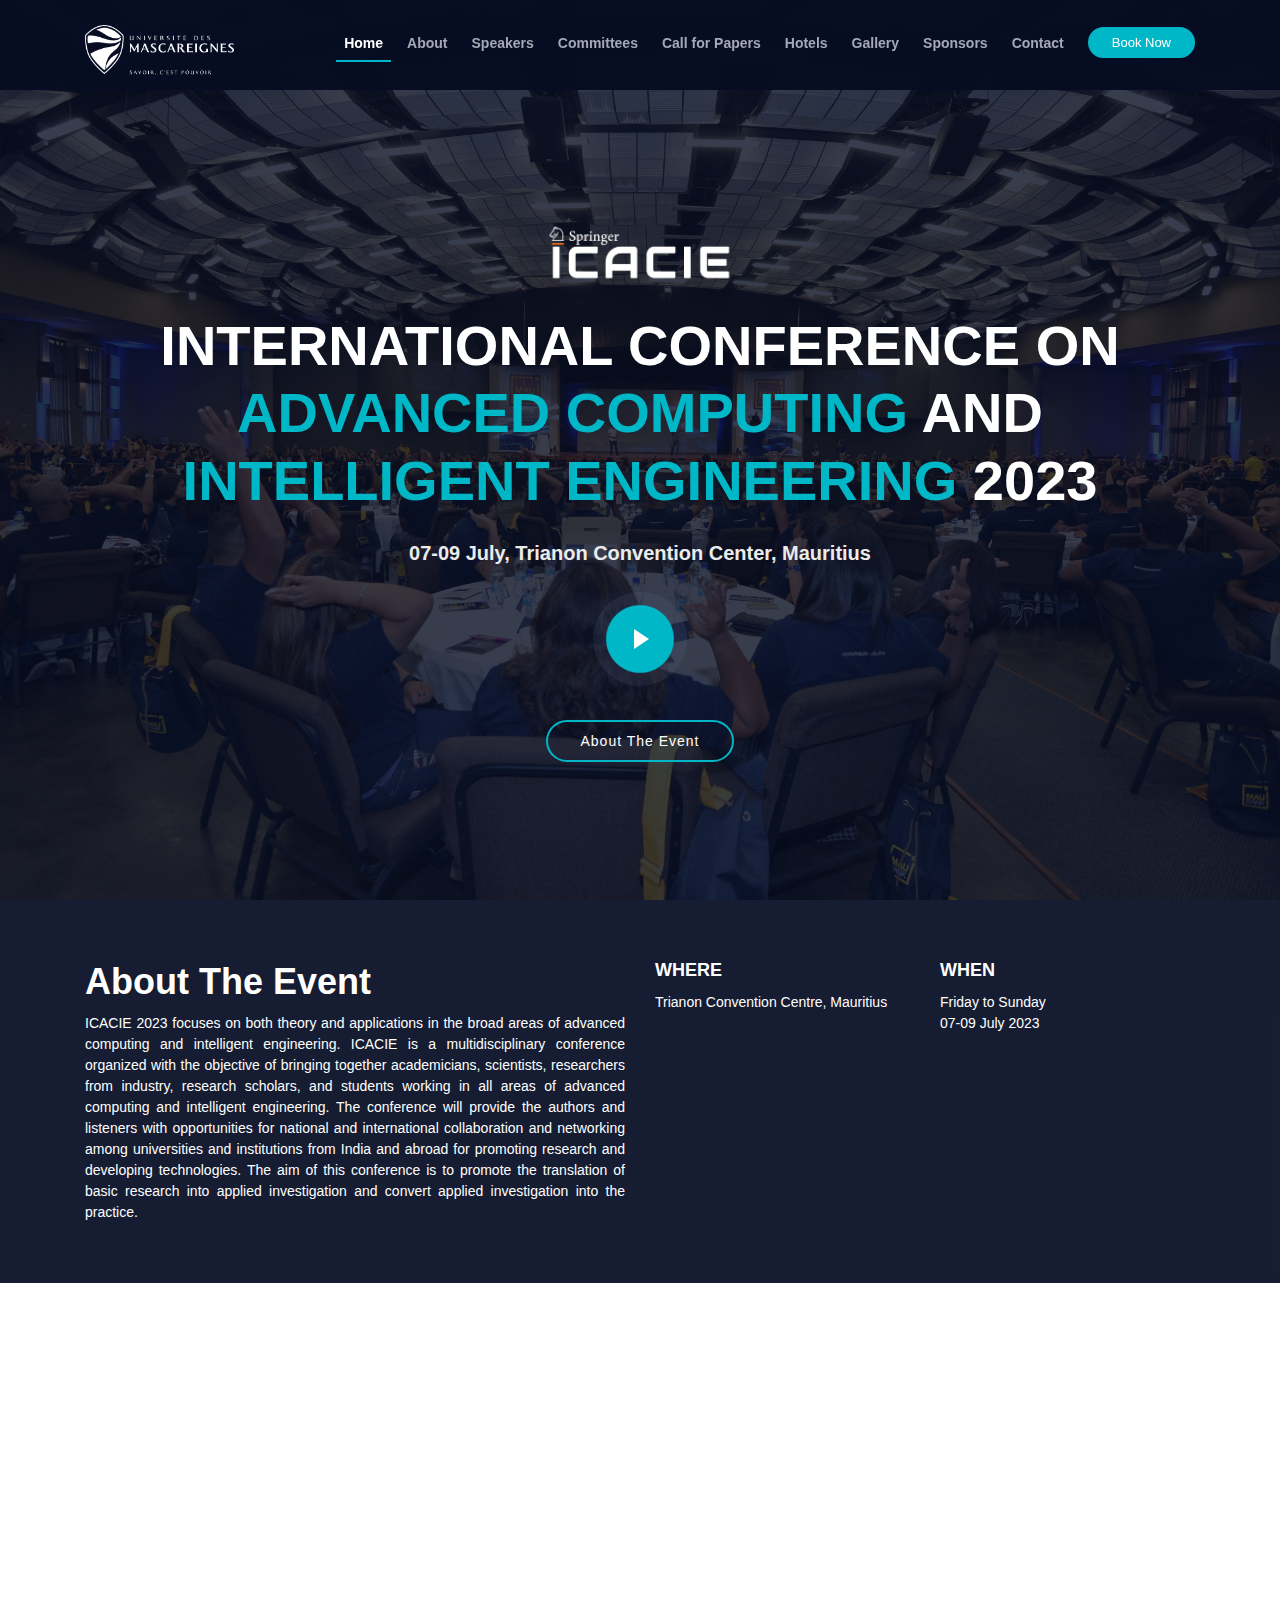
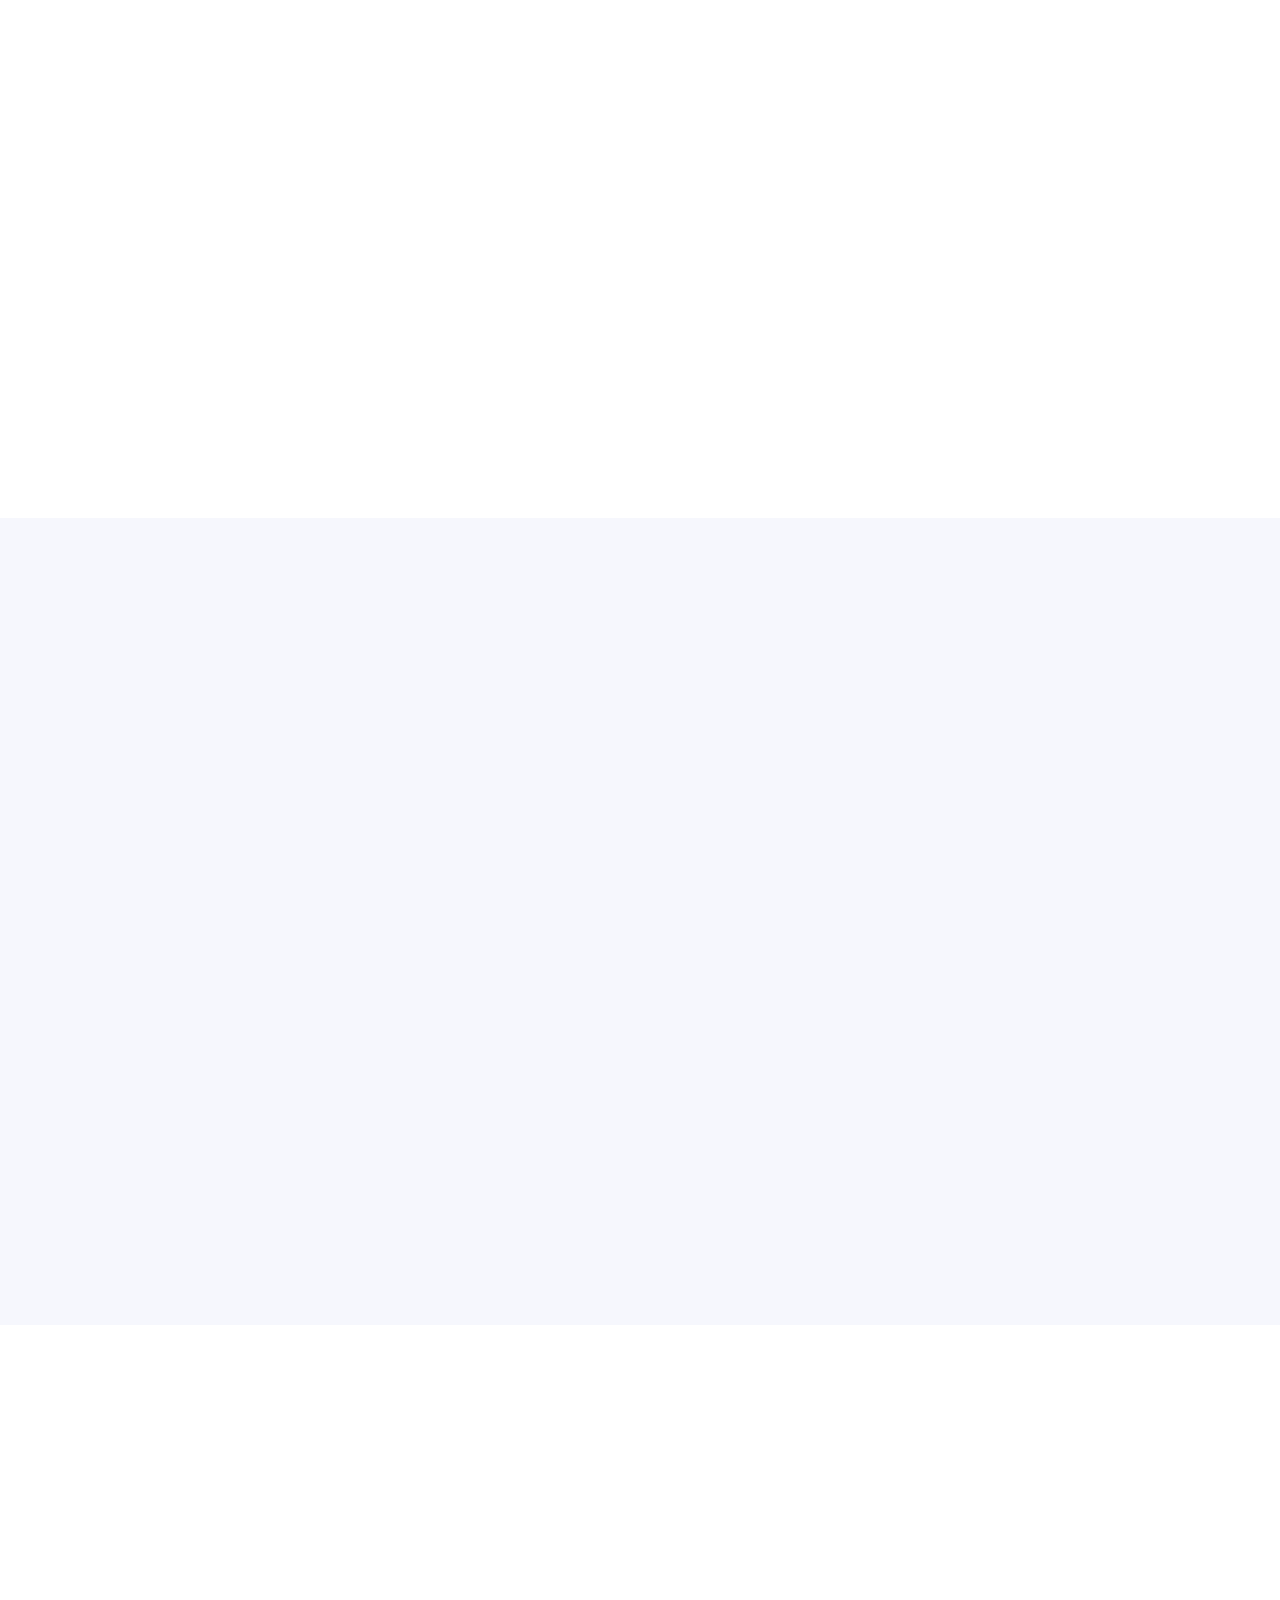
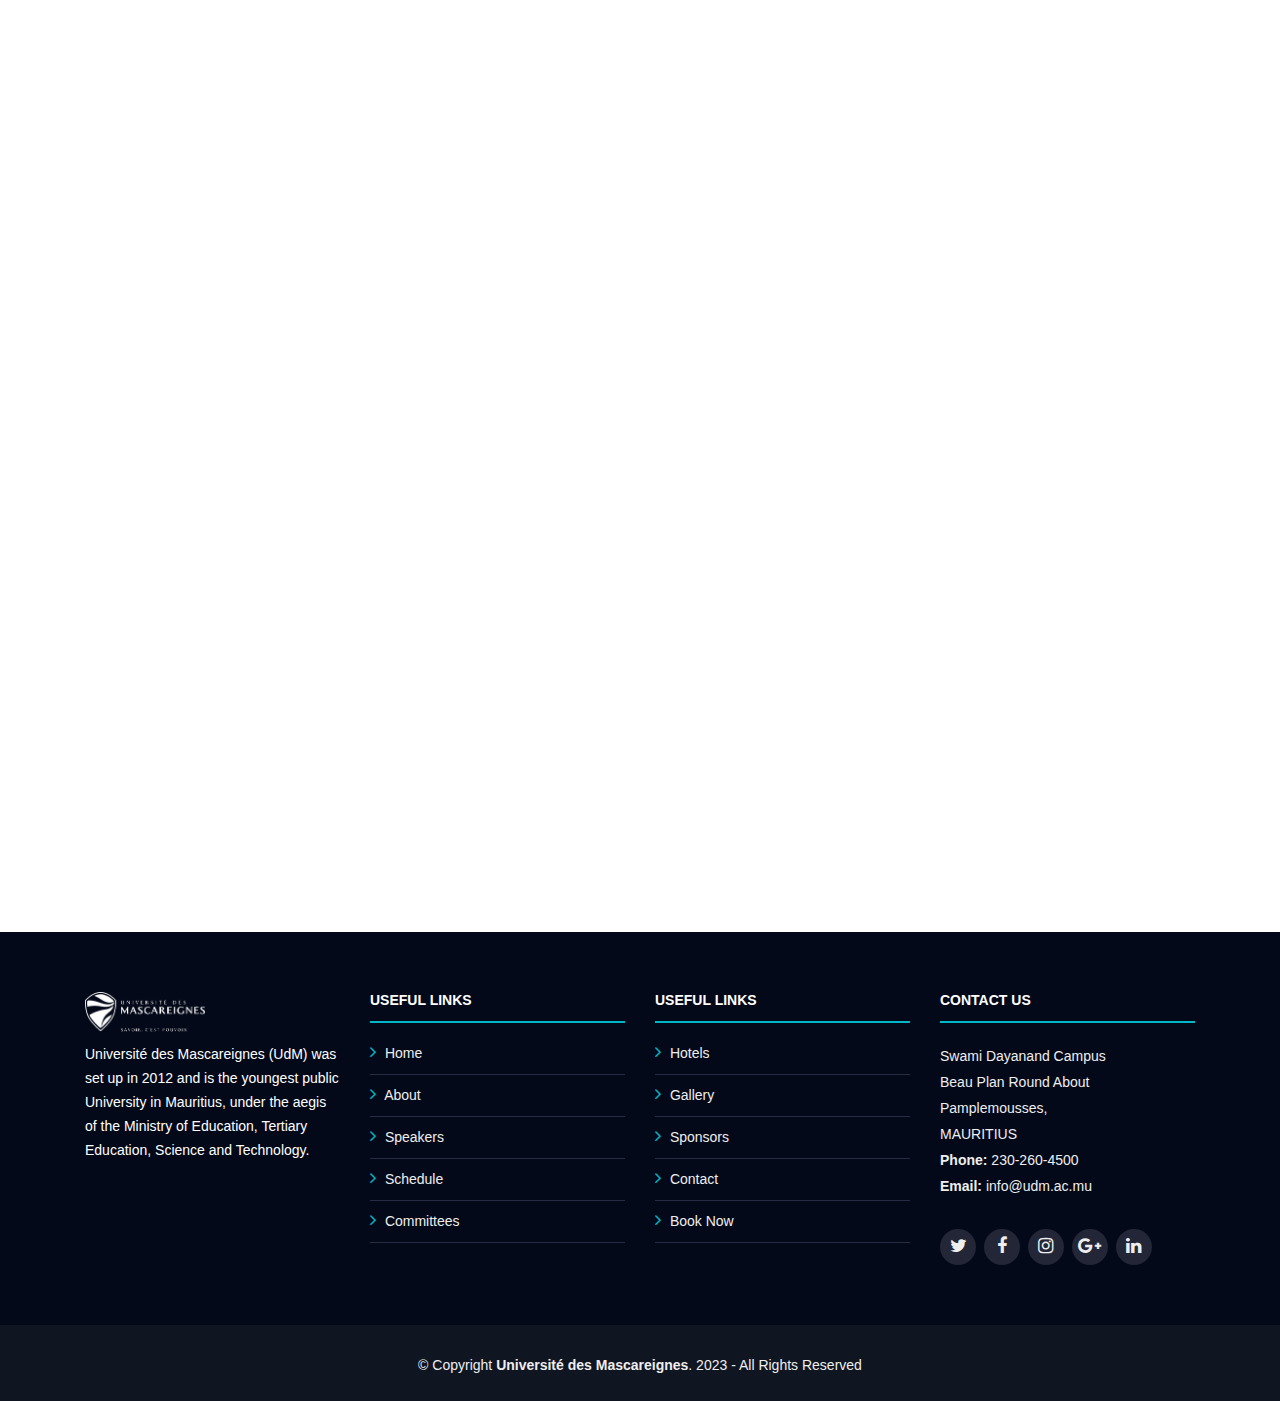
==== index.html @ 5f41cd77 "Hotels Section" ====
<!DOCTYPE html>
<html lang="en">

<head>
  <meta charset="utf-8">
  <title>ICACIE 2023</title>
  <meta content="width=device-width, initial-scale=1.0" name="viewport">
  <meta content="" name="keywords">
  <meta content="" name="description">

  <!-- Favicons -->
  <link href="img/favicon.png" rel="icon">
  <link href="img/apple-touch-icon.png" rel="apple-touch-icon">

  <!-- Bootstrap CSS File -->
  <link href="lib/bootstrap/css/bootstrap.min.css" rel="stylesheet">

  <!-- Libraries CSS Files -->
  <link href="lib/font-awesome/css/font-awesome.min.css" rel="stylesheet">
  <link href="lib/animate/animate.min.css" rel="stylesheet">
  <link href="lib/venobox/venobox.css" rel="stylesheet">
  <link href="lib/owlcarousel/assets/owl.carousel.min.css" rel="stylesheet">

  <!-- Main Stylesheet File -->
  <link href="css/style.css" rel="stylesheet">
</head>

<body>

  <!--==========================
    Header
  ============================-->
  <header id="header">
    <div class="container">
      <div id="logo" class="pull-left">
        <a href="#intro" class="scrollto"><img src="img/logo.png" alt="" title=""></a>
      </div>
      <nav id="nav-menu-container">
        <ul class="nav-menu">
          <li class="menu-active"><a href="#intro">Home</a></li>
          <li><a href="#about">About</a></li>
          <li><a href="#speakers">Speakers</a></li>
          <li><a href="#schedule">Committees</a></li>
          <li><a href="#venue">Call for Papers</a></li>
          <li><a href="#hotels">Hotels</a></li>
          <li><a href="#gallery">Gallery</a></li>
          <li><a href="#supporters">Sponsors</a></li>
          <li><a href="#contact">Contact</a></li>
          <li class="buy-tickets"><a href="#buy-tickets">Book Now</a></li>
        </ul>
      </nav><!-- #nav-menu-container -->
    </div>
  </header><!-- #header -->

  <!--==========================
    Intro Section
  ============================-->
  <section id="intro">
    <div class="intro-container wow fadeIn">
      <img src="img/logo-icacie.png" alt=""><br>
      <h1 class="mb-4 pb-0">International Conference on <br><span>Advanced Computing</span> and<br> <span>Intelligent Engineering</span> 2023</h1>
      <p class="mb-4 pb-0">07-09 July, Trianon Convention Center, Mauritius</p>
      <a href="#open-lightbox" class="play-btn mb-4"></a>
      <!-- lightbox container hidden with CSS -->
      <a href="#_" class="lightbox" id="open-lightbox">
        <iframe width="420" height="315" src="https://www.youtube.com/embed/6dycL0ZXAvU" frameborder="0" allow="autoplay; encrypted-media" allowfullscreen></iframe>
      </a>
      <a href="#about" class="about-btn scrollto">About The Event</a>
    </div>
  </section><!-- #intro -->

  <main id="main">

    <!--==========================
      About Section
    ============================-->
    <section id="about">
      <div class="container">
        <div class="row">
          <div class="col-lg-6">
            <h2>About The Event</h2>
            <p>ICACIE 2023 focuses on both theory and applications in the broad areas of advanced computing and intelligent engineering. ICACIE is a multidisciplinary conference organized with the objective of bringing together academicians, scientists, researchers from industry, research scholars, and students working in all areas of advanced computing and intelligent engineering. The conference will provide the authors and listeners with opportunities for national and international collaboration and networking among universities and institutions from India and abroad for promoting research and developing technologies. The aim of this conference is to promote the translation of basic research into applied investigation and convert applied investigation into the practice.</p>
          </div>
          <div class="col-lg-3">
            <h3>Where</h3>
            <p>Trianon Convention Centre, Mauritius</p>
          </div>
          <div class="col-lg-3">
            <h3>When</h3>
            <p>Friday to Sunday<br>07-09 July 2023</p>
          </div>
        </div>
      </div>
    </section><!-- #about -->

    <!--==========================
      Speakers Section
    ============================-->
    <section id="speakers" class="wow fadeInUp">
      <div class="container">
        <div class="section-header">
          <h2>Event Speakers</h2>
          <p>Here are some of our speakers</p>
        </div>
        <div class="row">
          <div class="col-lg-4 col-md-6">
            <div class="speaker">
              <img src="img/speakers/1.jpg" alt="Speaker 1" class="img-fluid">
              <div class="details">
                <h3><a href="speaker-details.html">Hemant Kumar Rath</a></h3>
                <p>Principal Scientist & Distinguished Engineer</p>
                <div class="social">
                  <a href=""><i class="fa fa-twitter"></i></a>
                  <a href=""><i class="fa fa-facebook"></i></a>
                  <a href=""><i class="fa fa-google-plus"></i></a>
                  <a href=""><i class="fa fa-linkedin"></i></a>
                </div>
              </div>
            </div>
          </div>
          <div class="col-lg-4 col-md-6">
            <div class="speaker">
              <img src="img/speakers/2.jpg" alt="Speaker 2" class="img-fluid">
              <div class="details">
                <h3><a href="speaker-details.html">Dr. Sudip Misra</a></h3>
                <p>Professor, Department of Computer Science</p>
                <div class="social">
                  <a href=""><i class="fa fa-twitter"></i></a>
                  <a href=""><i class="fa fa-facebook"></i></a>
                  <a href=""><i class="fa fa-google-plus"></i></a>
                  <a href=""><i class="fa fa-linkedin"></i></a>
                </div>
              </div>
            </div>
          </div>
          <div class="col-lg-4 col-md-6">
            <div class="speaker">
              <img src="img/speakers/3.jpg" alt="Speaker 3" class="img-fluid">
              <div class="details">
                <h3><a href="speaker-details.html">Rolf Drechsler</a></h3>
                <p>University of Bremen/DFKI, Germany</p>
                <div class="social">
                  <a href=""><i class="fa fa-twitter"></i></a>
                  <a href=""><i class="fa fa-facebook"></i></a>
                  <a href=""><i class="fa fa-google-plus"></i></a>
                  <a href=""><i class="fa fa-linkedin"></i></a>
                </div>
              </div>
            </div>
          </div>
          <div class="col-lg-4 col-md-6">
            <div class="speaker">
              <img src="img/speakers/4.jpg" alt="Speaker 4" class="img-fluid">
              <div class="details">
                <h3><a href="speaker-details.html">Anandarup Mukherjee</a></h3>
                <p>IfM, University of Cambridge, U.K.</p>
                <div class="social">
                  <a href=""><i class="fa fa-twitter"></i></a>
                  <a href=""><i class="fa fa-facebook"></i></a>
                  <a href=""><i class="fa fa-google-plus"></i></a>
                  <a href=""><i class="fa fa-linkedin"></i></a>
                </div>
              </div>
            </div>
          </div>
          <div class="col-lg-4 col-md-6">
            <div class="speaker">
              <img src="img/speakers/5.jpg" alt="Speaker 5" class="img-fluid">
              <div class="details">
                <h3><a href="speaker-details.html">Priya Ranjan</a></h3>
                <p>Bhubaneswar Institute of Technology, India</p>
                <div class="social">
                  <a href=""><i class="fa fa-twitter"></i></a>
                  <a href=""><i class="fa fa-facebook"></i></a>
                  <a href=""><i class="fa fa-google-plus"></i></a>
                  <a href=""><i class="fa fa-linkedin"></i></a>
                </div>
              </div>
            </div>
          </div>
          <div class="col-lg-4 col-md-6">
            <div class="speaker">
              <img src="img/speakers/6.jpg" alt="Speaker 6" class="img-fluid">
              <div class="details">
                <h3><a href="speaker-details.html">Tamoghna Ojha</a></h3>
                <p>ERCIM Post-Doctoral Research Fellow</p>
                <div class="social">
                  <a href=""><i class="fa fa-twitter"></i></a>
                  <a href=""><i class="fa fa-facebook"></i></a>
                  <a href=""><i class="fa fa-google-plus"></i></a>
                  <a href=""><i class="fa fa-linkedin"></i></a>
                </div>
              </div>
            </div>
          </div>
        </div>
      </div>
    </section><!-- #speakers -->

    <!--==========================
      Committees Section
    ============================-->
    <section id="schedule" class="section-with-bg">
      <div class="container wow fadeInUp">
        <div class="section-header">
          <h2>Committees</h2>
          <p>Great mind behind the conference</p>
        </div>
        <div class="tab-content row justify-content-center">
          <div role="tabpanel" class="col-lg-9 tab-pane fade show active" id="day-1">
            <div class="row schedule-item">
              <div class="col-md-3">Chief Patrons</div>
              <div class="col-md-9">
                <div class="speaker">
                  <img src="img/speakers/1.jpg" alt="">
                </div>
                <h4>Pramod Chandra Rath</h4>
                <p>Chairman, DRIEMS, Cuttack, India</p><br>
                <div class="speaker">
                  <img src="img/speakers/2.jpg" alt="">
                </div>
                <h4>Durga Prasad Rath</h4>
                <p>Chairman, Padmini Care, Cuttack, India</p>
              </div>
            </div>
            <div class="row schedule-item">
              <div class="col-md-3">Patrons</div>
              <div class="col-md-9">
                <div class="speaker">
                  <img src="img/speakers/3.jpg" alt="">
                </div>
                <h4>Balaram Kar</h4>
                <p>DRIEMS, Cuttack, India</p><br>
                <div class="speaker">
                  <img src="img/speakers/4.jpg" alt="">
                </div>
                <h4>Kalyan Ku. Sahoo</h4>
                <p>DRIEMS, Cuttack, India</p>
              </div>
            </div>
            <div class="row schedule-item">
              <div class="col-md-3">General Chairs</div>
              <div class="col-md-9">
                <div class="speaker">
                  <img src="img/speakers/5.jpg" alt="">
                </div>
                <h4>Hemant Kumar Rath</h4>
                <p>TCS Research and Innovation Labs, India</p><br>
                <div class="speaker">
                  <img src="img/speakers/6.jpg" alt="">
                </div>
                <h4>Bibudhendu Pati</h4>
                <p>Rama Devi Women’s University, India</p>
              </div>
            </div>
          </div>
        </div>
      </div>
    </section><!-- #schedule -->

    <!--==========================
      Call for Papers Section
    ============================-->
    <section id="venue" class="">
      <div class="container wow fadeInUp">
        <div class="section-header">
          <h2>Call for Papers</h2>
          <p>Deadline for submission: 31 March</p>
        </div>
        <p class="details">ICACIE 2023 focuses on both theory and applications in the broad areas of advanced computing and intelligent engineering. ICACIE is a multidisciplinary conference organized with the objective of bringing together academicians, scientists, researchers from industry, research scholars, and students working in all areas of advanced computing and intelligent engineering. The conference will provide the authors and listeners with opportunities for national and international collaboration and networking among universities and institutions from India and abroad for promoting research and developing technologies. The aim of this conference is to promote the translation of basic research into applied investigation and convert applied investigation into practice. This conference will also create awareness about the importance of basic scientific research in different fields matching the current trends. The conference will provide the flavor of keynote lectures by eminent speakers from different areas & panel discussions by industry people. The scope of the conference includes all areas of Advanced Computing and Intelligent Engineering.</p>
      </div>
    </section><!-- #venue -->

    <!--==========================
      Hotels Section
    ============================-->
    <section id="hotels" class="section-with-bg wow fadeInUp">
      <div class="container">
        <div class="section-header">
          <h2>Hotels</h2>
          <p>Her are some nearby hotels</p>
        </div>
        <div class="row">
          <div class="col-lg-4 col-md-6">
            <div class="hotel">
              <div class="hotel-img">
                <img src="img/hotels/1.jpg" alt="Hotel 1" class="img-fluid">
              </div>
              <h3><a href="#">Voila Bagatelle</a></h3>
              <div class="stars">
                <i class="fa fa-star"></i>
                <i class="fa fa-star"></i>
                <i class="fa fa-star"></i>
                <i class="fa fa-star"></i>
                <i class="fa fa-star-o"></i>
              </div>
              <p>11.5 km from the Venue</p>
            </div>
          </div>
          <div class="col-lg-4 col-md-6">
            <div class="hotel">
              <div class="hotel-img">
                <img src="img/hotels/2.jpg" alt="Hotel 2" class="img-fluid">
              </div>
              <h3><a href="#">Hennessy Park Hotel</a></h3>
              <div class="stars">
                <i class="fa fa-star"></i>
                <i class="fa fa-star"></i>
                <i class="fa fa-star"></i>
                <i class="fa fa-star-half-full"></i>
                <i class="fa fa-star-o"></i>
              </div>
              <p>2.5 km from the Venue</p>
            </div>
          </div>
          <div class="col-lg-4 col-md-6">
            <div class="hotel">
              <div class="hotel-img">
                <img src="img/hotels/3.jpg" alt="Hotel 3" class="img-fluid">
              </div>
              <h3><a href="#">Labourdonnais Waterfront Hotel</a></h3>
              <div class="stars">
                <i class="fa fa-star"></i>
                <i class="fa fa-star"></i>
                <i class="fa fa-star"></i>
                <i class="fa fa-star"></i>
                <i class="fa fa-star"></i>
              </div>
              <p>19.9 km Mile from the Venue</p>
            </div>
          </div>
        </div>
      </div>
    </section><!-- #hotels -->


  </main>

  <footer id="footer">
    <div class="footer-top">
      <div class="container">
        <div class="row">
          <div class="col-lg-3 col-md-6 footer-info">
            <img src="img/logo.png" alt="UdM">
            <p>Université des Mascareignes (UdM) was set up in 2012 and is the youngest public University in Mauritius, under the aegis of the Ministry of Education, Tertiary Education, Science and Technology.</p>
          </div>
          <div class="col-lg-3 col-md-6 footer-links">
            <h4>Useful Links</h4>
            <ul>
              <li><i class="fa fa-angle-right"></i> <a href="#">Home</a></li>
              <li><i class="fa fa-angle-right"></i> <a href="#">About</a></li>
              <li><i class="fa fa-angle-right"></i> <a href="#">Speakers</a></li>
              <li><i class="fa fa-angle-right"></i> <a href="#">Schedule</a></li>
              <li><i class="fa fa-angle-right"></i> <a href="#">Committees</a></li>
            </ul>
          </div>
          <div class="col-lg-3 col-md-6 footer-links">
            <h4>Useful Links</h4>
            <ul>
              <li><i class="fa fa-angle-right"></i> <a href="#">Hotels</a></li>
              <li><i class="fa fa-angle-right"></i> <a href="#">Gallery</a></li>
              <li><i class="fa fa-angle-right"></i> <a href="#">Sponsors</a></li>
              <li><i class="fa fa-angle-right"></i> <a href="#">Contact</a></li>
              <li><i class="fa fa-angle-right"></i> <a href="#">Book Now</a></li>
            </ul>
          </div>
          <div class="col-lg-3 col-md-6 footer-contact">
            <h4>Contact Us</h4>
            <p>
              Swami Dayanand Campus<br>
              Beau Plan Round About Pamplemousses,<br>
              MAURITIUS <br>
              <strong>Phone:</strong> 230-260-4500<br>
              <strong>Email:</strong> info@udm.ac.mu<br>
            </p>
            <div class="social-links">
              <a href="#" class="twitter"><i class="fa fa-twitter"></i></a>
              <a href="#" class="facebook"><i class="fa fa-facebook"></i></a>
              <a href="#" class="instagram"><i class="fa fa-instagram"></i></a>
              <a href="#" class="google-plus"><i class="fa fa-google-plus"></i></a>
              <a href="#" class="linkedin"><i class="fa fa-linkedin"></i></a>
            </div>
          </div>
        </div>
      </div>
    </div>

    <div class="container">
      <div class="copyright">
        &copy; Copyright <strong>Université des Mascareignes</strong>. 2023 - All Rights Reserved
      </div>
    </div>
  </footer><!-- #footer -->

  <a href="#" class="back-to-top"><i class="fa fa-angle-up"></i></a>

  <!-- JavaScript Libraries -->
  <script src="lib/jquery/jquery.min.js"></script>
  <script src="lib/jquery/jquery-migrate.min.js"></script>
  <script src="lib/bootstrap/js/bootstrap.bundle.min.js"></script>
  <script src="lib/easing/easing.min.js"></script>
  <script src="lib/superfish/hoverIntent.js"></script>
  <script src="lib/superfish/superfish.min.js"></script>
  <script src="lib/wow/wow.min.js"></script>
  <script src="lib/venobox/venobox.min.js"></script>
  <script src="lib/owlcarousel/owl.carousel.min.js"></script>

  <!-- Contact Form JavaScript File -->
  <script src="contactform/contactform.js"></script>

  <!-- Template Main Javascript File -->
  <script src="js/main.js"></script>
</body>

</html>
---- lib/venobox/venobox.css ----
/* ------ venobox.css --------*/
.vbox-overlay *, .vbox-overlay *:before, .vbox-overlay *:after{
    -webkit-backface-visibility: hidden;
    -webkit-box-sizing:border-box;
    -moz-box-sizing:border-box;
    box-sizing:border-box;
}
.vbox-overlay * { 
    -webkit-backface-visibility: visible;
    backface-visibility: visible;
}
.vbox-overlay{
    display: -webkit-flex;
    display: flex;
    -webkit-flex-direction: column;
    flex-direction: column;
    -webkit-justify-content: center;
    justify-content: center;
    -webkit-align-items: center;
    align-items: center;
    position: fixed;
    left: 0;
    top: 0;
    bottom: 0;
    right: 0;
    z-index: 1040;
    -webkit-transform:translateZ(1000px);
    transform: translateZ(1000px);
    transform-style: preserve-3d;
}

/* ----- navigation ----- */
.vbox-title{
    width: 100%;
    height: 40px;
    float: left;
    text-align: center;
    line-height: 28px;
    font-size: 12px;
    padding: 6px 40px;
    overflow: hidden;
    position: fixed;
    display: none;
    left: 0;
    z-index: 1050;
}
.vbox-close{
    cursor: pointer;
    position: fixed;
    top: 15px;
    right: 15px;
    width: 48px;
    height: 48px;
    display: block;
    background-position:10px center;
    overflow: hidden;
    font-size: 48px;
    line-height: 1;
    text-align: center;
    z-index: 1050;
}
.vbox-num{
    cursor: pointer;
    position: fixed;
    left: 0;
    height: 40px;
    display: block;
    overflow: hidden;
    line-height: 28px;
    font-size: 12px;
    padding: 6px 10px;
    display: none;
    z-index: 1050;
}
/* ----- navigation ARROWS ----- */
.vbox-next, .vbox-prev{
    position: fixed;
    top: 50%;
    margin-top: -15px;
    overflow: hidden;
    cursor: pointer;
    display: block;
    width: 45px;
    height: 45px;
    z-index: 1050;
}
.vbox-next span, .vbox-prev span{
    position: relative;
    width: 20px;
    height: 20px;
    border: 2px solid transparent;
    border-top-color: #B6B6B6;
    border-right-color: #B6B6B6;
    text-indent: -100px;
    position: absolute;
    top: 8px;
    display: block;
}
.vbox-prev{
    left: 15px;
}
.vbox-next{
    right: 30px;
}
.vbox-prev span{
    left: 10px;
    -ms-transform: rotate(-135deg);
    -webkit-transform: rotate(-135deg);
    transform: rotate(-135deg);
}
.vbox-next span{
    -ms-transform: rotate(45deg);
    -webkit-transform: rotate(45deg);
    transform: rotate(45deg);
    right: 10px;
}
/* ------- inline window ------ */
.vbox-inline{
    width: 420px;
    height: 315px;
    height: 70vh;
    padding: 10px;
    background: #fff;
    margin: 0 auto;
    overflow: auto;
    text-align: left;
}
/* ------- Video & iFrames window ------ */
.venoframe{
    max-width: 100%;
    width: 100%;
    border: none;
    width: 100%;
    height: 260px;
    height: 70vh;
}
.venoframe.vbvid{
    height: 260px;
}
@media (min-width: 768px) {
    .venoframe, .vbox-inline{
        width: 90%;
        height: 360px;
        height: 70vh;
    }
    .venoframe.vbvid{
        width: 640px;
        height: 360px;
    }
}
@media (min-width: 992px) {
    .venoframe, .vbox-inline{
        max-width: 1200px;
        width: 80%;
        height: 540px;
        height: 70vh;
    }
    .venoframe.vbvid{
        width: 960px;
        height: 540px;
    }
}
/* 
Please do NOT edit this part! 
or at least read this note: http://i.imgur.com/7C0ws9e.gif
*/
.vbox-open{
    overflow: hidden;
}
.vbox-container{
    position: absolute;
    left: 0;
    right: 0;
    top: 0;
    bottom: 0;
    overflow-x: hidden;
    overflow-y: auto;
    overflow-scrolling: touch;
    -webkit-overflow-scrolling: touch;
    z-index: 20;
    max-height: 100%;

}

.vbox-content{
    text-align: center;
    float: left;
    width: 100%;
    position: relative;
    overflow: hidden;
    padding: 20px 10px;
}
.vbox-container img{
    max-width: 100%;
    height: auto;
}
.figlio{
    max-width: 100%;
    text-align: initial;
    border: 8px solid rgba(255, 255, 255, 0.4);
}
img.figlio{
    -webkit-user-select: none;
-khtml-user-select: none;
-moz-user-select: none;
-o-user-select: none;
user-select: none;
}
.vbox-content.swipe-left{
    margin-left: -200px !important;
}
.vbox-content.swipe-right{
    margin-left: 200px !important;
}
.animated{
    webkit-transition: margin 300ms ease-out;
    transition: margin 300ms ease-out;
}
.animate-in{
    opacity: 1;
}
.animate-out{
    opacity: 0;
}
/* ---------- preloader ----------
 * SPINKIT 
 * http://tobiasahlin.com/spinkit/
-------------------------------- */
.sk-double-bounce,.sk-rotating-plane{width:40px;height:40px;margin:40px auto}.sk-rotating-plane{background-color:#333;-webkit-animation:sk-rotatePlane 1.2s infinite ease-in-out;animation:sk-rotatePlane 1.2s infinite ease-in-out}@-webkit-keyframes sk-rotatePlane{0%{-webkit-transform:perspective(120px) rotateX(0) rotateY(0);transform:perspective(120px) rotateX(0) rotateY(0)}50%{-webkit-transform:perspective(120px) rotateX(-180.1deg) rotateY(0);transform:perspective(120px) rotateX(-180.1deg) rotateY(0)}100%{-webkit-transform:perspective(120px) rotateX(-180deg) rotateY(-179.9deg);transform:perspective(120px) rotateX(-180deg) rotateY(-179.9deg)}}@keyframes sk-rotatePlane{0%{-webkit-transform:perspective(120px) rotateX(0) rotateY(0);transform:perspective(120px) rotateX(0) rotateY(0)}50%{-webkit-transform:perspective(120px) rotateX(-180.1deg) rotateY(0);transform:perspective(120px) rotateX(-180.1deg) rotateY(0)}100%{-webkit-transform:perspective(120px) rotateX(-180deg) rotateY(-179.9deg);transform:perspective(120px) rotateX(-180deg) rotateY(-179.9deg)}}.sk-double-bounce{position:relative}.sk-double-bounce .sk-child{width:100%;height:100%;border-radius:50%;background-color:#333;opacity:.6;position:absolute;top:0;left:0;-webkit-animation:sk-doubleBounce 2s infinite ease-in-out;animation:sk-doubleBounce 2s infinite ease-in-out}.sk-chasing-dots .sk-child,.sk-spinner-pulse,.sk-three-bounce .sk-child{background-color:#333;border-radius:100%}.sk-double-bounce .sk-double-bounce2{-webkit-animation-delay:-1s;animation-delay:-1s}@-webkit-keyframes sk-doubleBounce{0%,100%{-webkit-transform:scale(0);transform:scale(0)}50%{-webkit-transform:scale(1);transform:scale(1)}}@keyframes sk-doubleBounce{0%,100%{-webkit-transform:scale(0);transform:scale(0)}50%{-webkit-transform:scale(1);transform:scale(1)}}.sk-wave{margin:40px auto;width:50px;height:40px;text-align:center;font-size:10px}.sk-wave .sk-rect{background-color:#333;height:100%;width:6px;display:inline-block;-webkit-animation:sk-waveStretchDelay 1.2s infinite ease-in-out;animation:sk-waveStretchDelay 1.2s infinite ease-in-out}.sk-wave .sk-rect1{-webkit-animation-delay:-1.2s;animation-delay:-1.2s}.sk-wave .sk-rect2{-webkit-animation-delay:-1.1s;animation-delay:-1.1s}.sk-wave .sk-rect3{-webkit-animation-delay:-1s;animation-delay:-1s}.sk-wave .sk-rect4{-webkit-animation-delay:-.9s;animation-delay:-.9s}.sk-wave .sk-rect5{-webkit-animation-delay:-.8s;animation-delay:-.8s}@-webkit-keyframes sk-waveStretchDelay{0%,100%,40%{-webkit-transform:scaleY(.4);transform:scaleY(.4)}20%{-webkit-transform:scaleY(1);transform:scaleY(1)}}@keyframes sk-waveStretchDelay{0%,100%,40%{-webkit-transform:scaleY(.4);transform:scaleY(.4)}20%{-webkit-transform:scaleY(1);transform:scaleY(1)}}.sk-wandering-cubes{margin:40px auto;width:40px;height:40px;position:relative}.sk-wandering-cubes .sk-cube{background-color:#333;width:10px;height:10px;position:absolute;top:0;left:0;-webkit-animation:sk-wanderingCube 1.8s ease-in-out -1.8s infinite both;animation:sk-wanderingCube 1.8s ease-in-out -1.8s infinite both}.sk-chasing-dots,.sk-spinner-pulse{width:40px;height:40px;margin:40px auto}.sk-wandering-cubes .sk-cube2{-webkit-animation-delay:-.9s;animation-delay:-.9s}@-webkit-keyframes sk-wanderingCube{0%{-webkit-transform:rotate(0);transform:rotate(0)}25%{-webkit-transform:translateX(30px) rotate(-90deg) scale(.5);transform:translateX(30px) rotate(-90deg) scale(.5)}50%{-webkit-transform:translateX(30px) translateY(30px) rotate(-179deg);transform:translateX(30px) translateY(30px) rotate(-179deg)}50.1%{-webkit-transform:translateX(30px) translateY(30px) rotate(-180deg);transform:translateX(30px) translateY(30px) rotate(-180deg)}75%{-webkit-transform:translateX(0) translateY(30px) rotate(-270deg) scale(.5);transform:translateX(0) translateY(30px) rotate(-270deg) scale(.5)}100%{-webkit-transform:rotate(-360deg);transform:rotate(-360deg)}}@keyframes sk-wanderingCube{0%{-webkit-transform:rotate(0);transform:rotate(0)}25%{-webkit-transform:translateX(30px) rotate(-90deg) scale(.5);transform:translateX(30px) rotate(-90deg) scale(.5)}50%{-webkit-transform:translateX(30px) translateY(30px) rotate(-179deg);transform:translateX(30px) translateY(30px) rotate(-179deg)}50.1%{-webkit-transform:translateX(30px) translateY(30px) rotate(-180deg);transform:translateX(30px) translateY(30px) rotate(-180deg)}75%{-webkit-transform:translateX(0) translateY(30px) rotate(-270deg) scale(.5);transform:translateX(0) translateY(30px) rotate(-270deg) scale(.5)}100%{-webkit-transform:rotate(-360deg);transform:rotate(-360deg)}}.sk-spinner-pulse{-webkit-animation:sk-pulseScaleOut 1s infinite ease-in-out;animation:sk-pulseScaleOut 1s infinite ease-in-out}@-webkit-keyframes sk-pulseScaleOut{0%{-webkit-transform:scale(0);transform:scale(0)}100%{-webkit-transform:scale(1);transform:scale(1);opacity:0}}@keyframes sk-pulseScaleOut{0%{-webkit-transform:scale(0);transform:scale(0)}100%{-webkit-transform:scale(1);transform:scale(1);opacity:0}}.sk-chasing-dots{position:relative;text-align:center;-webkit-animation:sk-chasingDotsRotate 2s infinite linear;animation:sk-chasingDotsRotate 2s infinite linear}.sk-chasing-dots .sk-child{width:60%;height:60%;display:inline-block;position:absolute;top:0;-webkit-animation:sk-chasingDotsBounce 2s infinite ease-in-out;animation:sk-chasingDotsBounce 2s infinite ease-in-out}.sk-chasing-dots .sk-dot2{top:auto;bottom:0;-webkit-animation-delay:-1s;animation-delay:-1s}@-webkit-keyframes sk-chasingDotsRotate{100%{-webkit-transform:rotate(360deg);transform:rotate(360deg)}}@keyframes sk-chasingDotsRotate{100%{-webkit-transform:rotate(360deg);transform:rotate(360deg)}}@-webkit-keyframes sk-chasingDotsBounce{0%,100%{-webkit-transform:scale(0);transform:scale(0)}50%{-webkit-transform:scale(1);transform:scale(1)}}@keyframes sk-chasingDotsBounce{0%,100%{-webkit-transform:scale(0);transform:scale(0)}50%{-webkit-transform:scale(1);transform:scale(1)}}.sk-three-bounce{margin:40px auto;width:80px;text-align:center}.sk-three-bounce .sk-child{width:20px;height:20px;display:inline-block;-webkit-animation:sk-three-bounce 1.4s ease-in-out 0s infinite both;animation:sk-three-bounce 1.4s ease-in-out 0s infinite both}.sk-circle .sk-child:before,.sk-fading-circle .sk-circle:before{display:block;border-radius:100%;content:'';background-color:#333}.sk-three-bounce .sk-bounce1{-webkit-animation-delay:-.32s;animation-delay:-.32s}.sk-three-bounce .sk-bounce2{-webkit-animation-delay:-.16s;animation-delay:-.16s}@-webkit-keyframes sk-three-bounce{0%,100%,80%{-webkit-transform:scale(0);transform:scale(0)}40%{-webkit-transform:scale(1);transform:scale(1)}}@keyframes sk-three-bounce{0%,100%,80%{-webkit-transform:scale(0);transform:scale(0)}40%{-webkit-transform:scale(1);transform:scale(1)}}.sk-circle{margin:40px auto;width:40px;height:40px;position:relative}.sk-circle .sk-child{width:100%;height:100%;position:absolute;left:0;top:0}.sk-circle .sk-child:before{margin:0 auto;width:15%;height:15%;-webkit-animation:sk-circleBounceDelay 1.2s infinite ease-in-out both;animation:sk-circleBounceDelay 1.2s infinite ease-in-out both}.sk-circle .sk-circle2{-webkit-transform:rotate(30deg);-ms-transform:rotate(30deg);transform:rotate(30deg)}.sk-circle .sk-circle3{-webkit-transform:rotate(60deg);-ms-transform:rotate(60deg);transform:rotate(60deg)}.sk-circle .sk-circle4{-webkit-transform:rotate(90deg);-ms-transform:rotate(90deg);transform:rotate(90deg)}.sk-circle .sk-circle5{-webkit-transform:rotate(120deg);-ms-transform:rotate(120deg);transform:rotate(120deg)}.sk-circle .sk-circle6{-webkit-transform:rotate(150deg);-ms-transform:rotate(150deg);transform:rotate(150deg)}.sk-circle .sk-circle7{-webkit-transform:rotate(180deg);-ms-transform:rotate(180deg);transform:rotate(180deg)}.sk-circle .sk-circle8{-webkit-transform:rotate(210deg);-ms-transform:rotate(210deg);transform:rotate(210deg)}.sk-circle .sk-circle9{-webkit-transform:rotate(240deg);-ms-transform:rotate(240deg);transform:rotate(240deg)}.sk-circle .sk-circle10{-webkit-transform:rotate(270deg);-ms-transform:rotate(270deg);transform:rotate(270deg)}.sk-circle .sk-circle11{-webkit-transform:rotate(300deg);-ms-transform:rotate(300deg);transform:rotate(300deg)}.sk-circle .sk-circle12{-webkit-transform:rotate(330deg);-ms-transform:rotate(330deg);transform:rotate(330deg)}.sk-circle .sk-circle2:before{-webkit-animation-delay:-1.1s;animation-delay:-1.1s}.sk-circle .sk-circle3:before{-webkit-animation-delay:-1s;animation-delay:-1s}.sk-circle .sk-circle4:before{-webkit-animation-delay:-.9s;animation-delay:-.9s}.sk-circle .sk-circle5:before{-webkit-animation-delay:-.8s;animation-delay:-.8s}.sk-circle .sk-circle6:before{-webkit-animation-delay:-.7s;animation-delay:-.7s}.sk-circle .sk-circle7:before{-webkit-animation-delay:-.6s;animation-delay:-.6s}.sk-circle .sk-circle8:before{-webkit-animation-delay:-.5s;animation-delay:-.5s}.sk-circle .sk-circle9:before{-webkit-animation-delay:-.4s;animation-delay:-.4s}.sk-circle .sk-circle10:before{-webkit-animation-delay:-.3s;animation-delay:-.3s}.sk-circle .sk-circle11:before{-webkit-animation-delay:-.2s;animation-delay:-.2s}.sk-circle .sk-circle12:before{-webkit-animation-delay:-.1s;animation-delay:-.1s}@-webkit-keyframes sk-circleBounceDelay{0%,100%,80%{-webkit-transform:scale(0);transform:scale(0)}40%{-webkit-transform:scale(1);transform:scale(1)}}@keyframes sk-circleBounceDelay{0%,100%,80%{-webkit-transform:scale(0);transform:scale(0)}40%{-webkit-transform:scale(1);transform:scale(1)}}.sk-cube-grid{width:40px;height:40px;margin:40px auto}.sk-cube-grid .sk-cube{width:33.33%;height:33.33%;background-color:#333;float:left;-webkit-animation:sk-cubeGridScaleDelay 1.3s infinite ease-in-out;animation:sk-cubeGridScaleDelay 1.3s infinite ease-in-out}.sk-cube-grid .sk-cube1{-webkit-animation-delay:.2s;animation-delay:.2s}.sk-cube-grid .sk-cube2{-webkit-animation-delay:.3s;animation-delay:.3s}.sk-cube-grid .sk-cube3{-webkit-animation-delay:.4s;animation-delay:.4s}.sk-cube-grid .sk-cube4{-webkit-animation-delay:.1s;animation-delay:.1s}.sk-cube-grid .sk-cube5{-webkit-animation-delay:.2s;animation-delay:.2s}.sk-cube-grid .sk-cube6{-webkit-animation-delay:.3s;animation-delay:.3s}.sk-cube-grid .sk-cube7{-webkit-animation-delay:0ms;animation-delay:0ms}.sk-cube-grid .sk-cube8{-webkit-animation-delay:.1s;animation-delay:.1s}.sk-cube-grid .sk-cube9{-webkit-animation-delay:.2s;animation-delay:.2s}@-webkit-keyframes sk-cubeGridScaleDelay{0%,100%,70%{-webkit-transform:scale3D(1,1,1);transform:scale3D(1,1,1)}35%{-webkit-transform:scale3D(0,0,1);transform:scale3D(0,0,1)}}@keyframes sk-cubeGridScaleDelay{0%,100%,70%{-webkit-transform:scale3D(1,1,1);transform:scale3D(1,1,1)}35%{-webkit-transform:scale3D(0,0,1);transform:scale3D(0,0,1)}}.sk-fading-circle{margin:40px auto;width:40px;height:40px;position:relative}.sk-fading-circle .sk-circle{width:100%;height:100%;position:absolute;left:0;top:0}.sk-fading-circle .sk-circle:before{margin:0 auto;width:15%;height:15%;-webkit-animation:sk-circleFadeDelay 1.2s infinite ease-in-out both;animation:sk-circleFadeDelay 1.2s infinite ease-in-out both}.sk-fading-circle .sk-circle2{-webkit-transform:rotate(30deg);-ms-transform:rotate(30deg);transform:rotate(30deg)}.sk-fading-circle .sk-circle3{-webkit-transform:rotate(60deg);-ms-transform:rotate(60deg);transform:rotate(60deg)}.sk-fading-circle .sk-circle4{-webkit-transform:rotate(90deg);-ms-transform:rotate(90deg);transform:rotate(90deg)}.sk-fading-circle .sk-circle5{-webkit-transform:rotate(120deg);-ms-transform:rotate(120deg);transform:rotate(120deg)}.sk-fading-circle .sk-circle6{-webkit-transform:rotate(150deg);-ms-transform:rotate(150deg);transform:rotate(150deg)}.sk-fading-circle .sk-circle7{-webkit-transform:rotate(180deg);-ms-transform:rotate(180deg);transform:rotate(180deg)}.sk-fading-circle .sk-circle8{-webkit-transform:rotate(210deg);-ms-transform:rotate(210deg);transform:rotate(210deg)}.sk-fading-circle .sk-circle9{-webkit-transform:rotate(240deg);-ms-transform:rotate(240deg);transform:rotate(240deg)}.sk-fading-circle .sk-circle10{-webkit-transform:rotate(270deg);-ms-transform:rotate(270deg);transform:rotate(270deg)}.sk-fading-circle .sk-circle11{-webkit-transform:rotate(300deg);-ms-transform:rotate(300deg);transform:rotate(300deg)}.sk-fading-circle .sk-circle12{-webkit-transform:rotate(330deg);-ms-transform:rotate(330deg);transform:rotate(330deg)}.sk-fading-circle .sk-circle2:before{-webkit-animation-delay:-1.1s;animation-delay:-1.1s}.sk-fading-circle .sk-circle3:before{-webkit-animation-delay:-1s;animation-delay:-1s}.sk-fading-circle .sk-circle4:before{-webkit-animation-delay:-.9s;animation-delay:-.9s}.sk-fading-circle .sk-circle5:before{-webkit-animation-delay:-.8s;animation-delay:-.8s}.sk-fading-circle .sk-circle6:before{-webkit-animation-delay:-.7s;animation-delay:-.7s}.sk-fading-circle .sk-circle7:before{-webkit-animation-delay:-.6s;animation-delay:-.6s}.sk-fading-circle .sk-circle8:before{-webkit-animation-delay:-.5s;animation-delay:-.5s}.sk-fading-circle .sk-circle9:before{-webkit-animation-delay:-.4s;animation-delay:-.4s}.sk-fading-circle .sk-circle10:before{-webkit-animation-delay:-.3s;animation-delay:-.3s}.sk-fading-circle .sk-circle11:before{-webkit-animation-delay:-.2s;animation-delay:-.2s}.sk-fading-circle .sk-circle12:before{-webkit-animation-delay:-.1s;animation-delay:-.1s}@-webkit-keyframes sk-circleFadeDelay{0%,100%,39%{opacity:0}40%{opacity:1}}@keyframes sk-circleFadeDelay{0%,100%,39%{opacity:0}40%{opacity:1}}.sk-folding-cube{margin:40px auto;width:40px;height:40px;position:relative;-webkit-transform:rotateZ(45deg);transform:rotateZ(45deg)}.sk-folding-cube .sk-cube{float:left;width:50%;height:50%;position:relative;-webkit-transform:scale(1.1);-ms-transform:scale(1.1);transform:scale(1.1)}.sk-folding-cube .sk-cube:before{content:'';position:absolute;top:0;left:0;width:100%;height:100%;background-color:#333;-webkit-animation:sk-foldCubeAngle 2.4s infinite linear both;animation:sk-foldCubeAngle 2.4s infinite linear both;-webkit-transform-origin:100% 100%;-ms-transform-origin:100% 100%;transform-origin:100% 100%}.sk-folding-cube .sk-cube2{-webkit-transform:scale(1.1) rotateZ(90deg);transform:scale(1.1) rotateZ(90deg)}.sk-folding-cube .sk-cube3{-webkit-transform:scale(1.1) rotateZ(180deg);transform:scale(1.1) rotateZ(180deg)}.sk-folding-cube .sk-cube4{-webkit-transform:scale(1.1) rotateZ(270deg);transform:scale(1.1) rotateZ(270deg)}.sk-folding-cube .sk-cube2:before{-webkit-animation-delay:.3s;animation-delay:.3s}.sk-folding-cube .sk-cube3:before{-webkit-animation-delay:.6s;animation-delay:.6s}.sk-folding-cube .sk-cube4:before{-webkit-animation-delay:.9s;animation-delay:.9s}@-webkit-keyframes sk-foldCubeAngle{0%,10%{-webkit-transform:perspective(140px) rotateX(-180deg);transform:perspective(140px) rotateX(-180deg);opacity:0}25%,75%{-webkit-transform:perspective(140px) rotateX(0);transform:perspective(140px) rotateX(0);opacity:1}100%,90%{-webkit-transform:perspective(140px) rotateY(180deg);transform:perspective(140px) rotateY(180deg);opacity:0}}@keyframes sk-foldCubeAngle{0%,10%{-webkit-transform:perspective(140px) rotateX(-180deg);transform:perspective(140px) rotateX(-180deg);opacity:0}25%,75%{-webkit-transform:perspective(140px) rotateX(0);transform:perspective(140px) rotateX(0);opacity:1}100%,90%{-webkit-transform:perspective(140px) rotateY(180deg);transform:perspective(140px) rotateY(180deg);opacity:0}}
---- css/style.css ----
/*--------------------------------------------------------------
# General
--------------------------------------------------------------*/

body {
  background: #fff;
  color: #2f3138;
  font-family: "Optima", "Century Gothic",sans-serif;
}

a {
  color: rgb(0, 183, 199);
  transition: 0.5s;
}

a:hover,
a:active,
a:focus {
  color: rgb(0, 88, 138);
  outline: none;
  text-decoration: none;
}

p {
  padding: 0;
  margin: 0 0 30px 0;
}

h1,
h2,
h3,
h4,
h5,
h6 {
  font-weight: 400;
  margin: 0 0 20px 0;
  padding: 0;
  color: #0e1b4d;
}

.main-page {
  margin-top: 70px;
}

.wow {
  visibility: hidden;
}

/* Prelaoder */

#preloader {
  position: fixed;
  left: 0;
  top: 0;
  z-index: 999;
  width: 100%;
  height: 100%;
  overflow: visible;
  background: #fff url("../img/preloader.svg") no-repeat center center;
}

/* Back to top button */

.back-to-top {
  position: fixed;
  display: none;
  background: rgb(0, 183, 199);
  color: #fff;
  width: 40px;
  height: 40px;
  text-align: center;
  border-radius: 50px;
  right: 15px;
  bottom: 15px;
  transition: background 0.5s ease-in-out;
}

.back-to-top i {
  font-size: 24px;
  padding-top: 6px;
}

.back-to-top:focus {
  background: #0e1b4d;
  color: #fff;
  outline: none;
}

.back-to-top:hover {
  background: #0e1b4d;
  color: #fff;
}

/* Sections Header
--------------------------------*/

.section-header {
  margin-bottom: 60px;
  position: relative;
  padding-bottom: 20px;
}

.section-header::before {
  content: '';
  position: absolute;
  display: block;
  width: 60px;
  height: 5px;
  background: rgb(0, 183, 199);
  bottom: 0;
  left: calc(50% - 25px);
}

.section-header h2 {
  font-size: 36px;
  text-transform: uppercase;
  text-align: center;
  font-weight: 700;
  margin-bottom: 10px;
}

.section-header p {
  text-align: center;
  padding: 0;
  margin: 0;
  font-size: 18px;
  font-weight: 500;
  color: #9195a2;
}

.section-with-bg {
  background-color: #f6f7fd;
}

/*--------------------------------------------------------------
# Header
--------------------------------------------------------------*/

#header {
  background: rgba(6, 12, 34, 0.98);
  height: 90px;
  padding: 25px 0;
  position: fixed;
  left: 0;
  top: 0;
  right: 0;
  transition: all 0.5s;
  z-index: 997;
}

/*#header.header-scrolled,*/
#header.header-fixed {
  background: rgba(6, 12, 34, 0.98);
  height: 70px;
  padding: 15px 0;
  transition: all 0.5s;
}

#header #logo h1 {
  font-size: 36px;
  margin: 0;
  padding: 6px 0;
  line-height: 1;
  font-weight: 700;
  letter-spacing: 3px;
  text-transform: uppercase;
}

#header #logo h1 span {
  color: rgb(0, 183, 199);
}

#header #logo h1 a,
#header #logo h1 a:hover {
  color: #fff;
}

#header #logo img {
  padding: 0;
  margin: 0;
  max-height: 50px;
}

/*--------------------------------------------------------------
# Navigation Menu
--------------------------------------------------------------*/

/* Nav Menu Essentials */

.nav-menu,
.nav-menu * {
  margin: 0;
  padding: 0;
  list-style: none;
}

.nav-menu ul {
  position: absolute;
  display: none;
  top: 100%;
  left: 0;
  z-index: 99;
}

.nav-menu li {
  position: relative;
  white-space: nowrap;
}

.nav-menu > li {
  float: left;
}

.nav-menu li:hover > ul,
.nav-menu li.sfHover > ul {
  display: block;
}

.nav-menu ul ul {
  top: 0;
  left: 100%;
}

.nav-menu ul li {
  min-width: 180px;
}

/* Nav Menu Arrows */

.sf-arrows .sf-with-ul {
  padding-right: 30px;
}

.sf-arrows .sf-with-ul:after {
  content: "\f107";
  position: absolute;
  right: 15px;
  font-style: normal;
  font-weight: normal;
}

.sf-arrows ul .sf-with-ul:after {
  content: "\f105";
}

/* Nav Meu Container */

#nav-menu-container {
  float: right;
  margin: 0;
}

/* Nav Meu Styling */

.nav-menu a {
  padding: 8px;
  text-decoration: none;
  display: inline-block;
  color: rgba(202, 206, 221, 0.8);
  font-weight: 600;
  font-size: 14px;
  outline: none;
}

.nav-menu .menu-active a,
.nav-menu a:hover {
  color: #fff;
}

.nav-menu > li {
  margin-left: 8px;
}

.nav-menu > li > a:before {
  content: "";
  position: absolute;
  width: 0;
  height: 2px;
  bottom: 0;
  left: 0;
  background-color: rgb(0, 183, 199);
  visibility: hidden;
  transition: all 0.3s ease-in-out 0s;
}

.nav-menu a:hover:before,
.nav-menu li:hover > a:before,
.nav-menu .menu-active > a:before {
  visibility: visible;
  width: 100%;
}

.nav-menu li.buy-tickets a {
  color: #fff;
  background: rgb(0, 183, 199);
  padding: 7px 22px;
  border-radius: 50px;
  border: 2px solid rgb(0, 183, 199);
  transition: all ease-in-out 0.3s;
  font-weight: 500;
  margin-left: 8px;
  margin-top: 2px;
  line-height: 1;
  font-size: 13px;
}

.nav-menu li.buy-tickets a:hover {
  background: none;
}

.nav-menu li.buy-tickets:hover a:before,
.nav-menu li.buy-tickets.menu-active a:before {
  visibility: hidden;
}

.nav-menu ul {
  margin: 4px 0 0 0;
  padding: 10px;
  box-shadow: 0px 0px 30px rgba(127, 137, 161, 0.25);
  background: #fff;
  border-radius: 3px;
}

.nav-menu ul li {
  transition: 0.3s;
}

.nav-menu ul li a {
  padding: 10px;
  color: #060c22;
  transition: 0.3s;
  display: block;
  font-size: 13px;
  text-transform: none;
  border-radius: 3px;
}

.nav-menu ul li:hover > a {
  background: rgb(0, 183, 199);
  color: #fff;
}

.nav-menu ul ul {
  margin: 0;
}

/* Mobile Nav Toggle */

#mobile-nav-toggle {
  position: fixed;
  right: 0;
  top: 0;
  z-index: 999;
  margin: 15px 15px 0 0;
  border: 0;
  background: none;
  font-size: 24px;
  display: none;
  transition: all 0.4s;
  outline: none;
  cursor: pointer;
}

#mobile-nav-toggle i {
  color: #fff;
}

/* Mobile Nav Styling */

#mobile-nav {
  position: fixed;
  top: 0;
  padding-top: 18px;
  bottom: 0;
  z-index: 998;
  background: rgba(6, 12, 34, 0.9);
  left: -260px;
  width: 260px;
  overflow-y: auto;
  transition: 0.4s;
}

#mobile-nav ul {
  padding: 0;
  margin: 0;
  list-style: none;
}

#mobile-nav ul li {
  position: relative;
}

#mobile-nav ul li a {
  color: #fff;
  font-size: 17px;
  overflow: hidden;
  padding: 10px 22px 10px 15px;
  position: relative;
  text-decoration: none;
  width: 100%;
  display: block;
  outline: none;
}

#mobile-nav ul li a:hover {
  color: rgb(0, 183, 199);
}

#mobile-nav ul li li {
  padding-left: 30px;
}

#mobile-nav ul .menu-has-children i {
  position: absolute;
  right: 0;
  z-index: 99;
  padding: 15px;
  cursor: pointer;
  color: #fff;
}

#mobile-nav ul .menu-has-children i.fa-chevron-up {
  color: rgb(0, 183, 199);
}

#mobile-nav ul .menu-item-active {
  color: rgb(0, 183, 199);
}

#mobile-body-overly {
  width: 100%;
  height: 100%;
  z-index: 997;
  top: 0;
  left: 0;
  position: fixed;
  background: rgba(6, 12, 34, 0.8);
  display: none;
}

/* Mobile Nav body classes */

body.mobile-nav-active {
  overflow: hidden;
}

body.mobile-nav-active #mobile-nav {
  left: 0;
}

body.mobile-nav-active #mobile-nav-toggle {
  color: #fff;
}

/*--------------------------------------------------------------
# Intro Section
--------------------------------------------------------------*/

#intro {
  width: 100%;
  height: 100vh;
  background: url(../img/intro-bg.jpg) top center;
  background-size: cover;
  overflow: hidden;
  position: relative;
}

#intro:before {
  content: "";
  background: rgba(6, 12, 34, 0.8);
  position: absolute;
  bottom: 0;
  top: 0;
  left: 0;
  right: 0;
}

#intro .intro-container {
  position: absolute;
  bottom: 0;
  left: 0;
  top: 90px;
  right: 0;
  display: -webkit-box;
  display: -ms-flexbox;
  display: flex;
  -webkit-box-pack: center;
  -ms-flex-pack: center;
  justify-content: center;
  -webkit-box-align: center;
  -ms-flex-align: center;
  align-items: center;
  -webkit-box-orient: vertical;
  -webkit-box-direction: normal;
  -ms-flex-direction: column;
  flex-direction: column;
  text-align: center;
  padding: 0 15px;
}

#intro img {
  padding: 0;
  margin: 0;
  max-height: 70px;
}

#intro h1 {
  color: #fff;
  font-size: 56px;
  font-weight: 600;
  text-transform: uppercase;
}

#intro h1 span {
  color: rgb(0, 183, 199);
}

#intro p {
  color: #ebebeb;
  font-weight: 700;
  font-size: 20px;
}

#intro .play-btn {
  width: 94px;
  height: 94px;
  background: radial-gradient(rgb(0, 183, 199) 50%, rgba(101, 111, 150, 0.15) 52%);
  border-radius: 50%;
  display: block;
  position: relative;
  overflow: hidden;
}

#intro .play-btn::after {
  content: '';
  position: absolute;
  left: 50%;
  top: 50%;
  -webkit-transform: translateX(-40%) translateY(-50%);
  transform: translateX(-40%) translateY(-50%);
  width: 0;
  height: 0;
  border-top: 10px solid transparent;
  border-bottom: 10px solid transparent;
  border-left: 15px solid #fff;
  z-index: 100;
  transition: all 400ms cubic-bezier(0.55, 0.055, 0.675, 0.19);
}

#intro .play-btn:before {
  content: '';
  position: absolute;
  width: 120px;
  height: 120px;
  -webkit-animation-delay: 0s;
  animation-delay: 0s;
  -webkit-animation: pulsate-btn 2s;
  animation: pulsate-btn 2s;
  -webkit-animation-direction: forwards;
  animation-direction: forwards;
  -webkit-animation-iteration-count: infinite;
  animation-iteration-count: infinite;
  -webkit-animation-timing-function: steps;
  animation-timing-function: steps;
  opacity: 1;
  border-radius: 50%;
  border: 2px solid rgba(163, 163, 163, 0.4);
  top: -15%;
  left: -15%;
  background: rgba(198, 16, 0, 0);
}

#intro .play-btn:hover::after {
  border-left: 15px solid rgb(0, 183, 199);
  -webkit-transform: scale(20);
  transform: scale(20);
}

#intro .play-btn:hover::before {
  content: '';
  position: absolute;
  left: 50%;
  top: 50%;
  -webkit-transform: translateX(-40%) translateY(-50%);
  transform: translateX(-40%) translateY(-50%);
  width: 0;
  height: 0;
  border: none;
  border-top: 10px solid transparent;
  border-bottom: 10px solid transparent;
  border-left: 15px solid #fff;
  z-index: 200;
  -webkit-animation: none;
  animation: none;
  border-radius: 0;
}

#intro .about-btn {
  font-weight: 500;
  font-size: 14px;
  letter-spacing: 1px;
  display: inline-block;
  padding: 12px 32px;
  border-radius: 50px;
  transition: 0.5s;
  line-height: 1;
  margin: 10px;
  color: #fff;
  -webkit-animation-delay: 0.8s;
  animation-delay: 0.8s;
  border: 2px solid rgb(0, 183, 199);
}

#intro .about-btn:hover {
  background: rgb(0, 183, 199);
  color: #fff;
}

@-webkit-keyframes pulsate-btn {
  0% {
    -webkit-transform: scale(0.6, 0.6);
    transform: scale(0.6, 0.6);
    opacity: 1;
  }

  100% {
    -webkit-transform: scale(1, 1);
    transform: scale(1, 1);
    opacity: 0;
  }
}

@keyframes pulsate-btn {
  0% {
    -webkit-transform: scale(0.6, 0.6);
    transform: scale(0.6, 0.6);
    opacity: 1;
  }

  100% {
    -webkit-transform: scale(1, 1);
    transform: scale(1, 1);
    opacity: 0;
  }
}

/* LIGHTBOX */
.lightbox {
  /** Default lightbox to hidden */
  display: none;
  /** Position and style */
  position: fixed;
  z-index: 999;
  width: 100%;
  height: 100%;
  text-align: center;
  top: 0;
  left: 0;
  background: rgba(0,0,0,0.8);
}
.lightbox iframe {
  /** Pad the lightbox image */
  width: 70%;
  height: 70%;
  margin-top: 5%;
}
.lightbox:target {
  /** Remove default browser outline */
  outline: none;
  /** Unhide lightbox **/
  display: block;
}

/*--------------------------------------------------------------
# About Section
--------------------------------------------------------------*/

#about {
  /*background: url("../img/about-bg.jpg");*/
  background: rgba(13, 20, 41, 0.8);
  background-size: cover;
  overflow: hidden;
  position: relative;
  color: #fff;
  padding: 60px 0 40px 0;
  text-align: justify;
  text-justify: inter-word;
}

#about:before {
  content: "";
  background: rgba(13, 20, 41, 0.8);
  position: absolute;
  bottom: 0;
  top: 0;
  left: 0;
  right: 0;
}

#about h2 {
  font-size: 36px;
  font-weight: bold;
  margin-bottom: 10px;
  color: #fff;
}

#about h3 {
  font-size: 18px;
  font-weight: bold;
  text-transform: uppercase;
  margin-bottom: 10px;
  color: #fff;
}

#about p {
  font-size: 14px;
  margin-bottom: 20px;
  color: #fff;
}

/*--------------------------------------------------------------
# Speakers Section
--------------------------------------------------------------*/

#speakers {
  padding: 60px 0 30px 0;
}

#speakers .speaker {
  position: relative;
  overflow: hidden;
  margin-bottom: 30px;
}

.details{
  text-align: justify;
  text-justify: inter-word;
}

#speakers .speaker .details {
  background: rgba(6, 12, 34, 0.76);
  position: absolute;
  left: 0;
  bottom: -30px;
  right: 0;
  text-align: center;
  padding-top: 10px;
  transition: all 300ms cubic-bezier(0.645, 0.045, 0.355, 1);
}

#speakers .speaker .details h3 {
  color: #fff;
  font-size: 22px;
  font-weight: 600;
  margin-bottom: 5px;
}

#speakers .speaker .details p {
  color: #fff;
  font-size: 15px;
  margin-bottom: 10px;
  font-style: italic;
}

#speakers .speaker .details .social {
  height: 30px;
}

#speakers .speaker .details a {
  color: #fff;
}

#speakers .speaker .details a:hover {
  color: rgb(0, 183, 199);
}

#speakers .speaker:hover .details {
  bottom: 0;
}

#speakers-details {
  padding: 60px 0;
}

#speakers-details .details h2 {
  color: #112363;
  font-size: 28px;
  font-weight: 700;
  margin-bottom: 10px;
}

#speakers-details .details .social {
  margin-bottom: 15px;
}

#speakers-details .details .social a {
  background: #e9edfb;
  color: #112363;
  line-height: 1;
  display: inline-block;
  text-align: center;
  border-radius: 50%;
  width: 36px;
  height: 36px;
  padding-top: 9px;
}

#speakers-details .details .social a:hover {
  background: rgb(0, 183, 199);
  color: #fff;
}

#speakers-details .details .social a i {
  font-size: 18px;
}

#speakers-details .details p {
  color: #112363;
  font-size: 15px;
  margin-bottom: 10px;
}

/*--------------------------------------------------------------
# Schedule Section
--------------------------------------------------------------*/

#schedule {
  padding: 60px 0 60px 0;
}

#schedule .nav-tabs {
  text-align: center;
  margin: auto;
  display: block;
  border-bottom: 0;
  margin-bottom: 30px;
}

#schedule .nav-tabs li {
  display: inline-block;
  margin-bottom: 0;
}

#schedule .nav-tabs a {
  border: none;
  border-radius: 50px;
  font-weight: 600;
  background-color: #0e1b4d;
  color: #fff;
  padding: 10px 100px;
}

#schedule .nav-tabs a.active {
  background-color: rgb(0, 183, 199);
  color: #fff;
}

#schedule .sub-heading {
  text-align: center;
  font-size: 18px;
  font-style: italic;
  margin: 0 auto 30px auto;
}

#schedule .tab-pane {
  transition: ease-in-out .2s;
}

#schedule .schedule-item {
  border-bottom: 1px solid #cad4f6;
  padding-top: 15px;
  padding-bottom: 15px;
  transition: background-color ease-in-out 0.3s;
}

#schedule .schedule-item:hover {
  background-color: #fff;
}

#schedule .schedule-item time {
  padding-bottom: 5px;
  display: inline-block;
}

#schedule .schedule-item .speaker {
  width: 60px;
  height: 60px;
  overflow: hidden;
  border-radius: 50%;
  float: left;
  margin: 0 10px 10px 0;
}

#schedule .schedule-item .speaker img {
  height: 100%;
  -webkit-transform: translateX(-50%);
  transform: translateX(-50%);
  margin-left: 50%;
  transition: all ease-in-out 0.3s;
}

#schedule .schedule-item h4 {
  font-size: 18px;
  font-weight: 600;
  margin-bottom: 5px;
}

#schedule .schedule-item h4 span {
  font-style: italic;
  color: #19328e;
  font-weight: normal;
  font-size: 16px;
}

#schedule .schedule-item p {
  font-style: italic;
  color: #152b79;
  margin-bottom: 0;
}

/*--------------------------------------------------------------
# Venue Section
--------------------------------------------------------------*/

#venue {
  padding: 60px 0;
}

#venue .container-fluid {
  margin-bottom: 3px;
}

#venue .venue-map iframe {
  width: 100%;
  height: 100%;
  min-height: 300px;
}

#venue .venue-info {
  background: url("../img/venue-info-bg.jpg") top center no-repeat;
  background-size: cover;
  position: relative;
  padding-top: 60px;
  padding-bottom: 60px;
}

#venue .venue-info:before {
  content: "";
  background: rgba(13, 20, 41, 0.8);
  position: absolute;
  bottom: 0;
  top: 0;
  left: 0;
  right: 0;
}

#venue .venue-info h3 {
  font-size: 36px;
  font-weight: 700;
  color: #fff;
}

#venue .venue-info p {
  color: #fff;
  margin-bottom: 0;
}

#venue .venue-gallery-container {
  padding-right: 12px;
}

#venue .venue-gallery {
  overflow: hidden;
  border-right: 3px solid #fff;
  border-bottom: 3px solid #fff;
}

#venue .venue-gallery img {
  transition: all ease-in-out 0.4s;
}

#venue .venue-gallery:hover img {
  -webkit-transform: scale(1.1);
  transform: scale(1.1);
}

/*--------------------------------------------------------------
# Hotels Section
--------------------------------------------------------------*/

#hotels {
  padding: 60px 0;
}

#hotels .hotel {
  border: 1px solid #e0e5fa;
  background: #fff;
  margin-bottom: 30px;
}

#hotels .hotel:hover .hotel-img img {
  -webkit-transform: scale(1.1);
  transform: scale(1.1);
}

#hotels .hotel-img {
  overflow: hidden;
  margin-bottom: 15px;
}

#hotels .hotel-img img {
  transition: 0.3s ease-in-out;
}

#hotels h3 {
  font-weight: 600;
  font-size: 20px;
  margin-bottom: 5px;
  padding: 0 20px;
}

#hotels a {
  color: #152b79;
}

#hotels a:hover {
  color: rgb(0, 183, 199);
}

#hotels .stars {
  padding: 0 20px;
  margin-bottom: 5px;
}

#hotels .stars i {
  color: #ffc31d;
}

#hotels p {
  padding: 0 20px;
  margin-bottom: 20px;
  color: #060c22;
  font-style: italic;
  font-size: 15px;
}

/*--------------------------------------------------------------
# Gallery Section
--------------------------------------------------------------*/

#gallery {
  padding: 60px;
  overflow: hidden;
}

#gallery .owl-nav,
#gallery .owl-dots {
  margin-top: 25px;
  text-align: center;
}

#gallery .owl-item {
  border-left: 2px solid #fff;
  border-right: 2px solid #fff;
}

#gallery .owl-dot {
  display: inline-block;
  margin: 0 5px;
  width: 12px;
  height: 12px;
  border-radius: 50%;
  background-color: #ddd;
}

#gallery .owl-dot.active {
  background-color: rgb(0, 183, 199);
}

#gallery .gallery-carousel .owl-stage-outer {
  overflow: visible;
}

#gallery .gallery-carousel .center {
  border: 6px solid rgb(0, 183, 199);
  margin: -10px;
  box-sizing: content-box;
  padding: 4px;
  background: #fff;
  z-index: 1;
}

/*--------------------------------------------------------------
# supporters Section
--------------------------------------------------------------*/

#supporters {
  padding: 60px 0;
}

#supporters .supporters-wrap {
  border-top: 1px solid #e0e5fa;
  border-left: 1px solid #e0e5fa;
  margin-bottom: 30px;
}

#supporters .supporter-logo {
  padding: 30px;
  display: -webkit-box;
  display: -ms-flexbox;
  display: flex;
  -webkit-box-pack: center;
  -ms-flex-pack: center;
  justify-content: center;
  -webkit-box-align: center;
  -ms-flex-align: center;
  align-items: center;
  border-right: 1px solid #e0e5fa;
  border-bottom: 1px solid #e0e5fa;
  overflow: hidden;
  background: rgba(255, 255, 255, 0.5);
  height: 160px;
}

#supporters .supporter-logo:hover img {
  -webkit-transform: scale(1.2);
  transform: scale(1.2);
}

#supporters img {
  transition: all 0.4s ease-in-out;
}

/*--------------------------------------------------------------
# F.A.Q Section
--------------------------------------------------------------*/

#faq {
  padding: 60px 0;
}

#faq #faq-list {
  padding: 0;
  list-style: none;
}

#faq #faq-list li {
  border-bottom: 1px solid #ddd;
}

#faq #faq-list a {
  padding: 18px 0;
  display: block;
  position: relative;
  font-size: 16px;
  line-height: 24px;
  font-weight: 600;
  padding-right: 20px;
}

#faq #faq-list i {
  font-size: 24px;
  position: absolute;
  right: 0;
  top: 16px;
}

#faq #faq-list p {
  margin-bottom: 20px;
}

#faq #faq-list a.collapse {
  color: rgb(0, 183, 199);
}

#faq #faq-list a.collapsed {
  color: #000;
}

#faq #faq-list a.collapsed i::before {
  content: "\f055" !important;
}

/*--------------------------------------------------------------
# Subscribe Section
--------------------------------------------------------------*/

#subscribe {
  padding: 60px;
  background: url(../img/subscribe-bg.jpg) center center no-repeat;
  background-size: cover;
  overflow: hidden;
  position: relative;
}

#subscribe:before {
  content: "";
  background: rgba(6, 12, 34, 0.6);
  position: absolute;
  bottom: 0;
  top: 0;
  left: 0;
  right: 0;
}

#subscribe .section-header h2,
#subscribe p {
  color: #fff;
}

#subscribe input {
  background: #fff;
  color: #060c22;
  border: 0;
  outline: none;
  margin: 0;
  padding: 9px 20px;
  border-radius: 50px;
  font-size: 14px;
}

#subscribe button {
  border: 0;
  padding: 9px 25px;
  cursor: pointer;
  background: rgb(0, 183, 199);
  color: #fff;
  transition: all 0.3s ease;
  outline: none;
  font-size: 14px;
  border-radius: 50px;
}

#subscribe button:hover {
  background: #0e1b4d;
}

/*--------------------------------------------------------------
# Buy Tickets Section
--------------------------------------------------------------*/

#buy-tickets {
  padding: 60px 0;
}

#buy-tickets .card {
  border: none;
  border-radius: 5px;
  transition: all  0.3s ease-in-out;
  box-shadow: 0 10px 25px 0 rgba(6, 12, 34, 0.1);
}

#buy-tickets .card:hover {
  box-shadow: 0 10px 35px 0 rgba(6, 12, 34, 0.2);
}

#buy-tickets .card hr {
  margin: 25px 0;
}

#buy-tickets .card .card-title {
  margin: 10px 0;
  font-size: 14px;
  letter-spacing: 1px;
  font-weight: bold;
}

#buy-tickets .card .card-price {
  font-size: 48px;
  margin: 0;
}

#buy-tickets .card ul li {
  margin-bottom: 20px;
}

#buy-tickets .card .text-muted {
  opacity: 0.7;
}

#buy-tickets .card .btn {
  font-size: 15px;
  border-radius: 50px;
  padding: 10px 40px;
  transition: all 0.2s;
  background-color: rgb(0, 183, 199);
  border: 0;
  color: #fff;
}

#buy-tickets .card .btn:hover {
  background-color: #0e1b4d;
}

#buy-tickets #buy-ticket-modal input,
#buy-tickets #buy-ticket-modal select {
  border-radius: 0;
}

#buy-tickets #buy-ticket-modal .btn {
  font-size: 15px;
  border-radius: 50px;
  padding: 10px 40px;
  transition: all 0.2s;
  background-color: rgb(0, 183, 199);
  border: 0;
  color: #fff;
}

#buy-tickets #buy-ticket-modal .btn:hover {
  background-color: #0e1b4d;
}

/*--------------------------------------------------------------
# Contact Section
--------------------------------------------------------------*/

#contact {
  padding: 60px 0;
}

#contact .contact-info {
  margin-bottom: 20px;
  text-align: center;
}

#contact .contact-info i {
  font-size: 48px;
  display: inline-block;
  margin-bottom: 10px;
  color: rgb(0, 183, 199);
}

#contact .contact-info address,
#contact .contact-info p {
  margin-bottom: 0;
  color: #112363;
}

#contact .contact-info h3 {
  font-size: 18px;
  margin-bottom: 15px;
  font-weight: bold;
  text-transform: uppercase;
  color: #112363;
}

#contact .contact-info a {
  color: #4869df;
}

#contact .contact-info a:hover {
  color: rgb(0, 183, 199);
}

#contact .contact-address,
#contact .contact-phone,
#contact .contact-email {
  margin-bottom: 20px;
}

#contact .form #sendmessage {
  color: rgb(0, 183, 199);
  border: 1px solid rgb(0, 183, 199);
  display: none;
  text-align: center;
  padding: 15px;
  font-weight: 600;
  margin-bottom: 15px;
}

#contact .form #errormessage {
  color: red;
  display: none;
  border: 1px solid red;
  text-align: center;
  padding: 15px;
  font-weight: 600;
  margin-bottom: 15px;
}

#contact .form #sendmessage.show,
#contact .form #errormessage.show,
#contact .form .show {
  display: block;
}

#contact .form .validation {
  color: red;
  display: none;
  margin: 0 0 20px;
  font-weight: 400;
  font-size: 13px;
}

#contact .form input,
#contact .form textarea {
  padding: 10px 14px;
  border-radius: 0;
  box-shadow: none;
  font-size: 15px;
}

#contact .form button[type="submit"] {
  background: rgb(0, 183, 199);
  border: 0;
  padding: 10px 40px;
  color: #fff;
  transition: 0.4s;
  border-radius: 50px;
  cursor: pointer;
}

#contact .form button[type="submit"]:hover {
  background: #0e1b4d;
}

/*--------------------------------------------------------------
# Footer
--------------------------------------------------------------*/

#footer {
  background: #101522;
  padding: 0 0 25px 0;
  color: #eee;
  font-size: 14px;
}

#footer .footer-top {
  background: #040919;
  padding: 60px 0 30px 0;
}

#footer .footer-top .footer-info {
  margin-bottom: 30px;
}

#footer .footer-top .footer-info h3 {
  font-size: 26px;
  margin: 0 0 20px 0;
  padding: 2px 0 2px 0;
  line-height: 1;
  font-weight: 700;
  color: #fff;
}

#footer .footer-top .footer-info img {
  height: 40px;
  margin-bottom: 10px;
}

#footer .footer-top .footer-info p {
  font-size: 14px;
  line-height: 24px;
  margin-bottom: 0;
  color: #fff;
}

#footer .footer-top .social-links a {
  font-size: 18px;
  display: inline-block;
  background: #222636;
  color: #eee;
  line-height: 1;
  padding: 8px 0;
  margin-right: 4px;
  border-radius: 50%;
  text-align: center;
  width: 36px;
  height: 36px;
  transition: 0.3s;
}

#footer .footer-top .social-links a:hover {
  background: rgb(0, 183, 199);
  color: #fff;
}

#footer .footer-top h4 {
  font-size: 14px;
  font-weight: bold;
  color: #fff;
  text-transform: uppercase;
  position: relative;
  padding-bottom: 12px;
  border-bottom: 2px solid rgb(0, 183, 199);
}

#footer .footer-top .footer-links {
  margin-bottom: 30px;
}

#footer .footer-top .footer-links ul {
  list-style: none;
  padding: 0;
  margin: 0;
}

#footer .footer-top .footer-links ul i {
  padding-right: 5px;
  color: rgb(0, 183, 199);
  font-size: 18px;
}

#footer .footer-top .footer-links ul li {
  border-bottom: 1px solid #262c44;
  padding: 10px 0;
}

#footer .footer-top .footer-links ul li:first-child {
  padding-top: 0;
}

#footer .footer-top .footer-links ul a {
  color: #eee;
}

#footer .footer-top .footer-links ul a:hover {
  color: rgb(0, 183, 199);
}

#footer .footer-top .footer-contact {
  margin-bottom: 30px;
}

#footer .footer-top .footer-contact p {
  line-height: 26px;
}

#footer .footer-top .footer-newsletter {
  margin-bottom: 30px;
}

#footer .footer-top .footer-newsletter input[type="email"] {
  border: 0;
  padding: 6px 8px;
  width: 65%;
}

#footer .footer-top .footer-newsletter input[type="submit"] {
  background: rgb(0, 183, 199);
  border: 0;
  width: 35%;
  padding: 6px 0;
  text-align: center;
  color: #fff;
  transition: 0.3s;
  cursor: pointer;
}

#footer .footer-top .footer-newsletter input[type="submit"]:hover {
  background: #0e1b4d;
}

#footer .copyright {
  text-align: center;
  padding-top: 30px;
}

#footer .credits {
  text-align: center;
  font-size: 13px;
  color: #ddd;
}

/*--------------------------------------------------------------
# Responsive Media Queries
--------------------------------------------------------------*/

@media (min-width: 767px) {
  #subscribe input {
    min-width: 400px;
  }
}

@media (min-width: 768px) {
  #contact .contact-address,
  #contact .contact-phone,
  #contact .contact-email {
    padding: 20px 0;
  }

  #contact .contact-phone {
    border-left: 1px solid #ddd;
    border-right: 1px solid #ddd;
  }
}

@media (min-width: 991px) {
  #schedule .sub-heading {
    width: 75%;
  }
}

/* Parallax */
/*@media (min-width: 1024px) {*/
  #intro {
    background-attachment: fixed;
  }

  #about {
    background-attachment: fixed;
  }

  #subscribe {
    background-attachment: fixed;
  }
/*}*/

@media (max-width: 1199px) {
  #header .container {
    max-width: 100%;
  }

  .nav-menu a {
    padding: 8px 4px;
  }
}

@media (max-width: 991px) {
  #header {
    background: rgba(6, 12, 34, 0.98);
    height: 70px;
    padding: 15px 0;
    transition: all 0.5s;
  }

  #nav-menu-container {
    display: none;
  }

  #mobile-nav-toggle {
    display: inline;
  }

  #intro .intro-container {
    top: 70px;
  }

  #intro h1 {
    font-size: 34px;
  }

  #intro p {
    font-size: 16px;
  }

  #schedule .nav-tabs a {
    padding: 8px 60px;
  }
}

@media (max-width: 768px) {
  .back-to-top {
    bottom: 15px;
  }

  #faq #faq-list a {
    font-size: 18px;
  }

  #faq #faq-list i {
    top: 13px;
  }
}

@media (max-width: 767px) {
  #schedule .nav-tabs a {
    padding: 8px 50px;
  }
}

@media (max-width: 574px) {
  #venue .venue-info h3 {
    font-size: 24px;
  }
}

@media (max-width: 480px) {
  #schedule .nav-tabs a {
    padding: 8px 30px;
  }
}

@media (max-width: 460px) {
  #subscribe button {
    margin-top: 10px;
  }
}
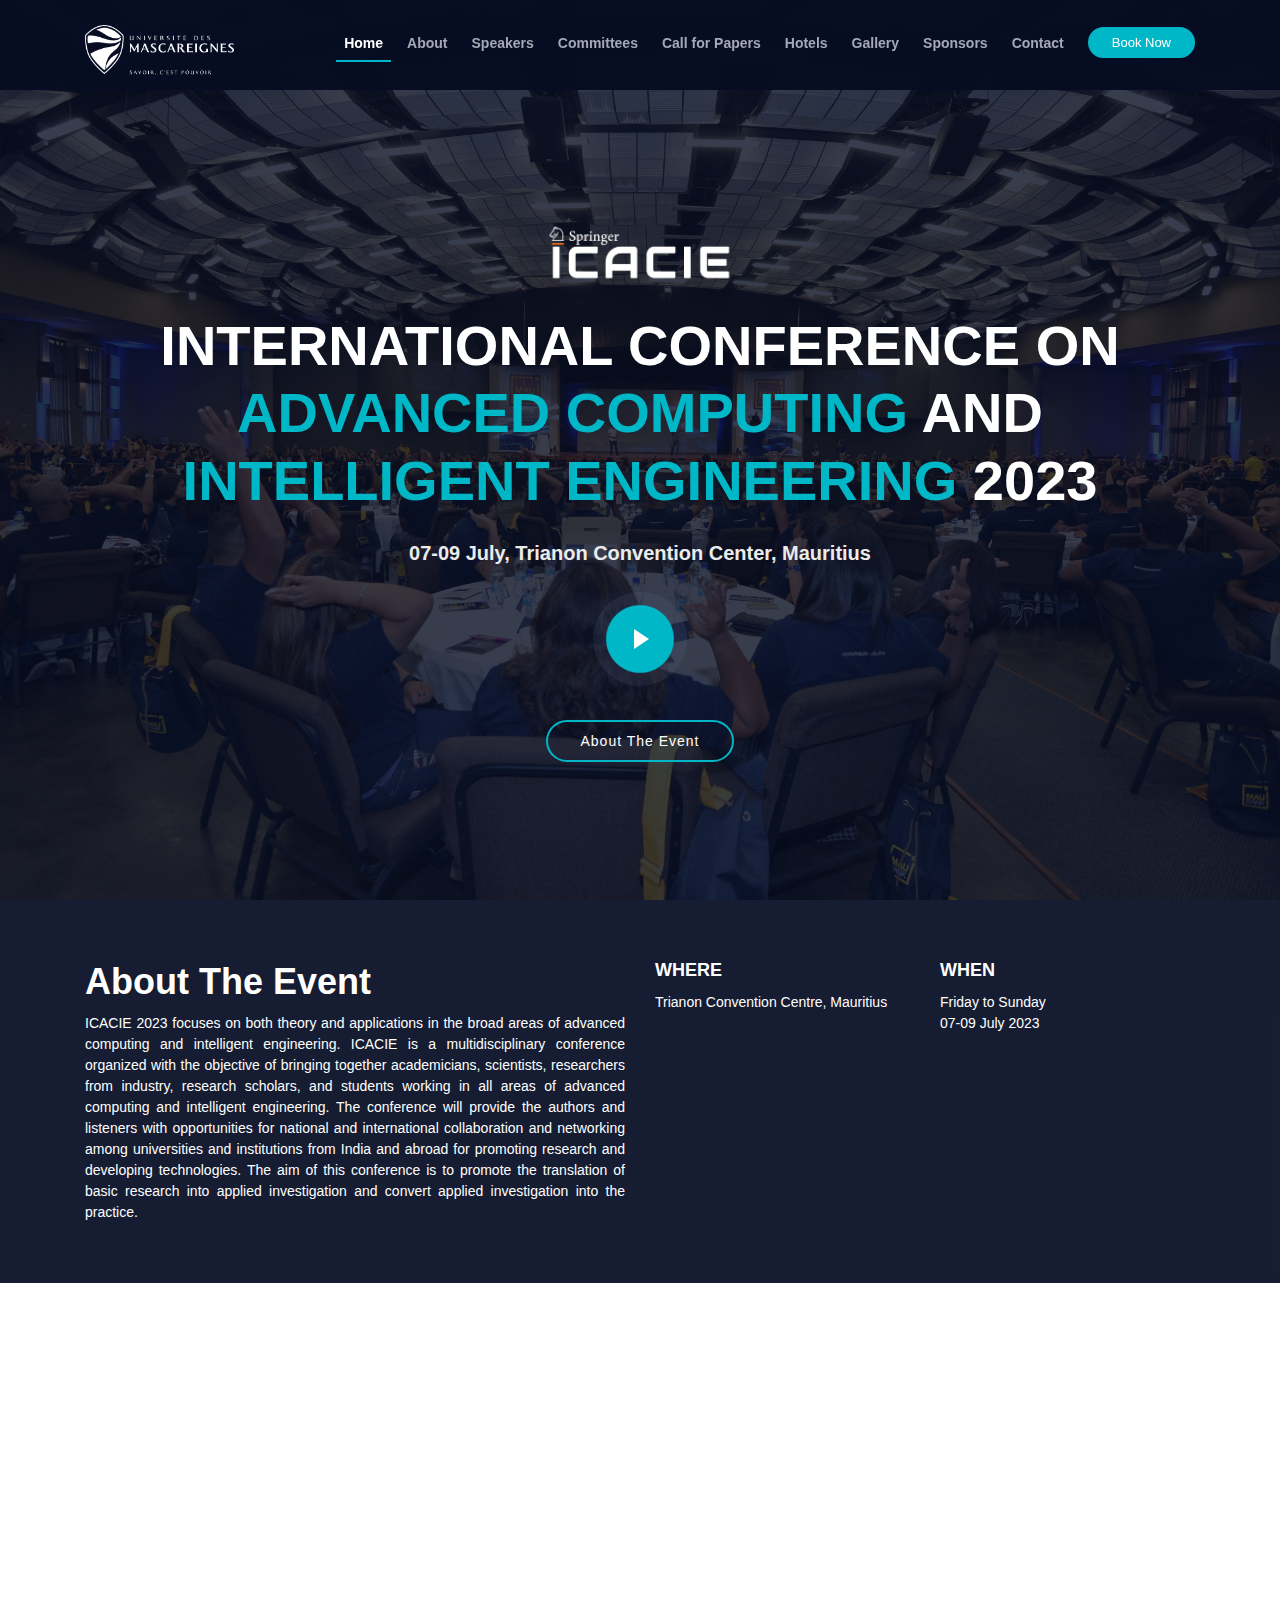
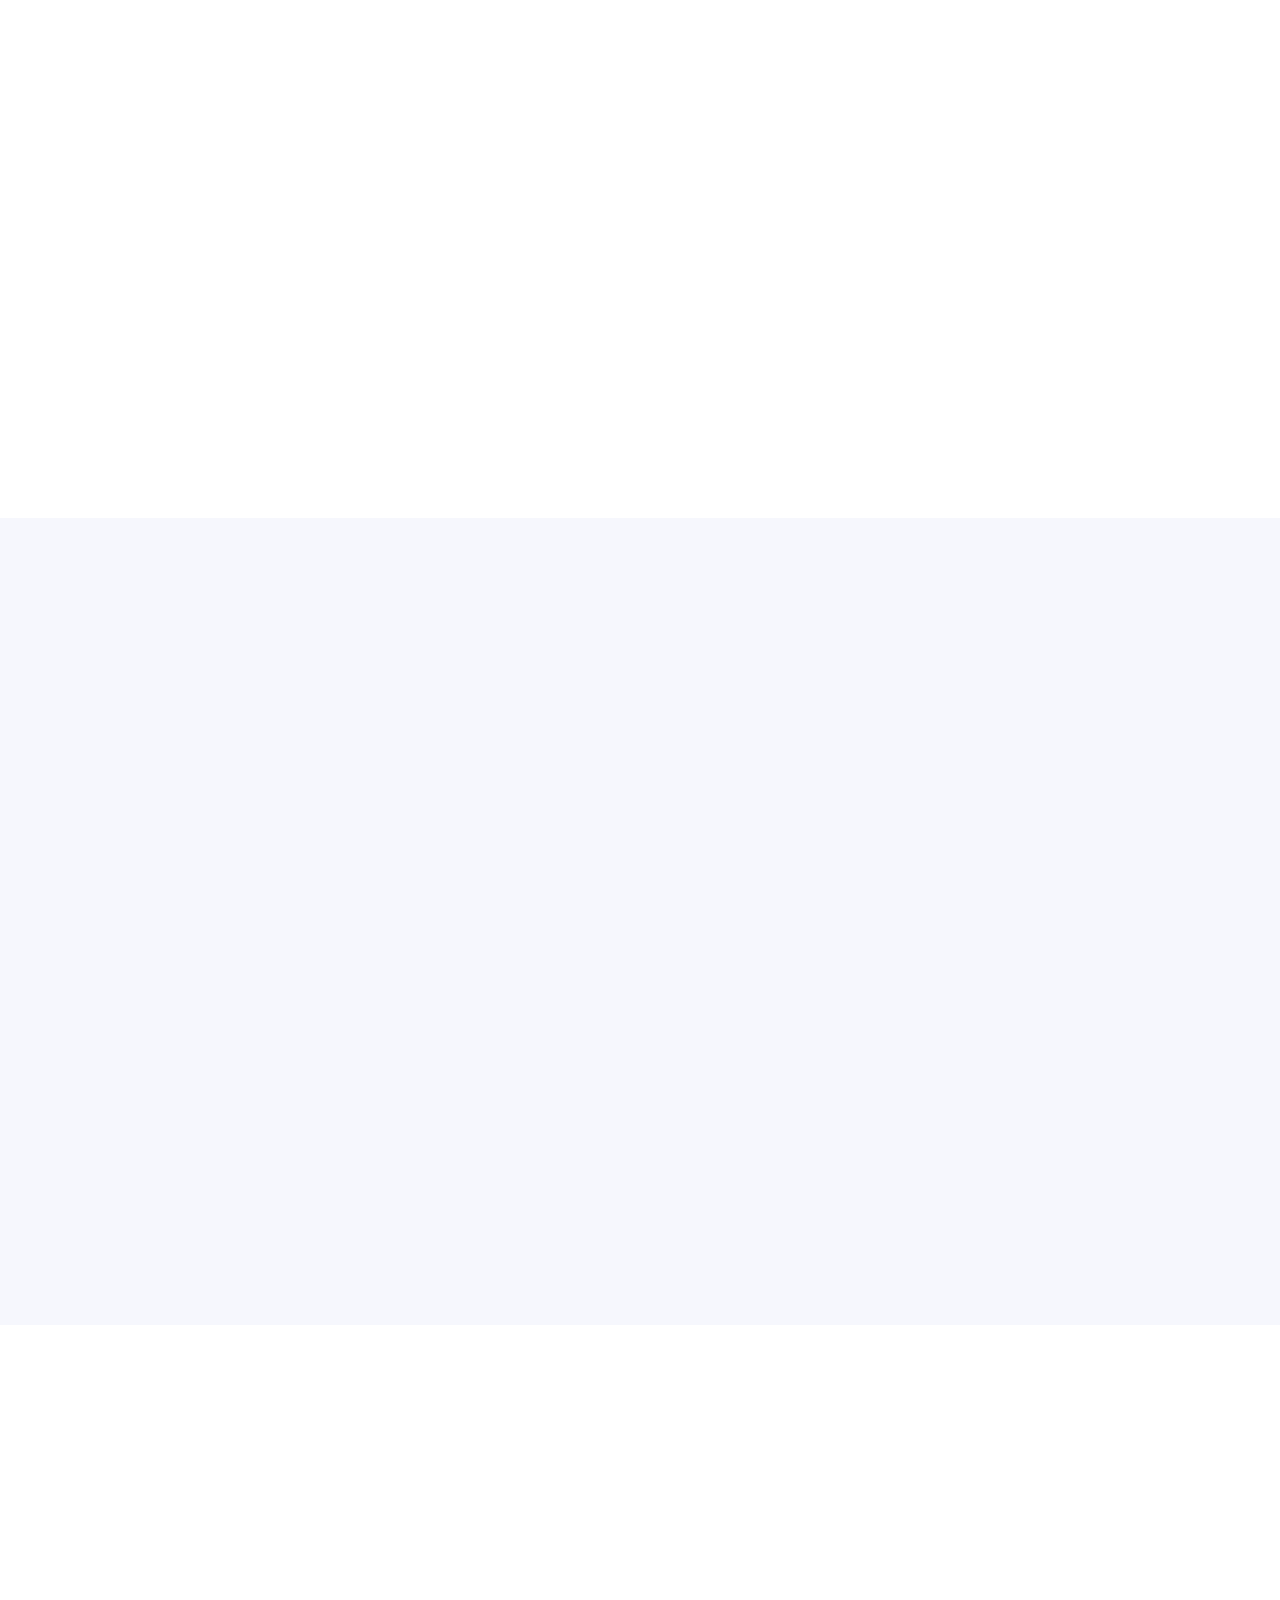
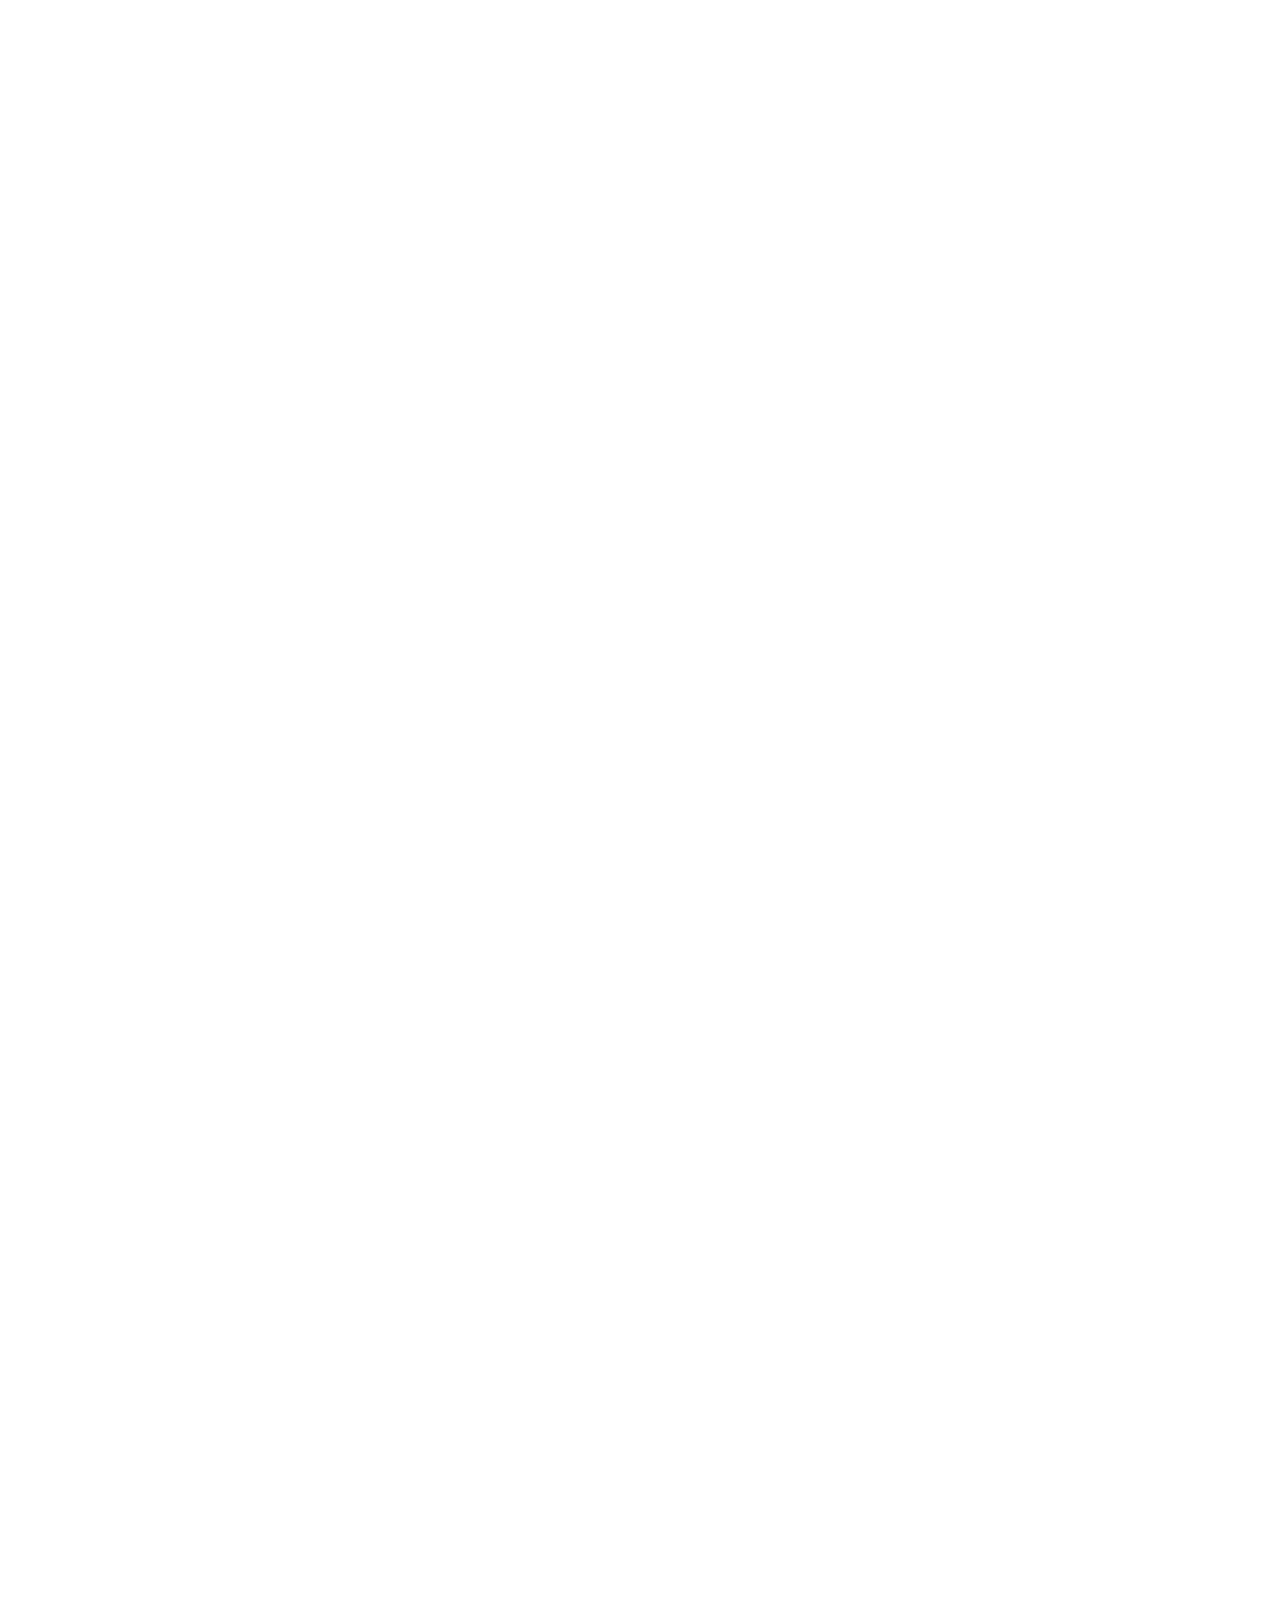
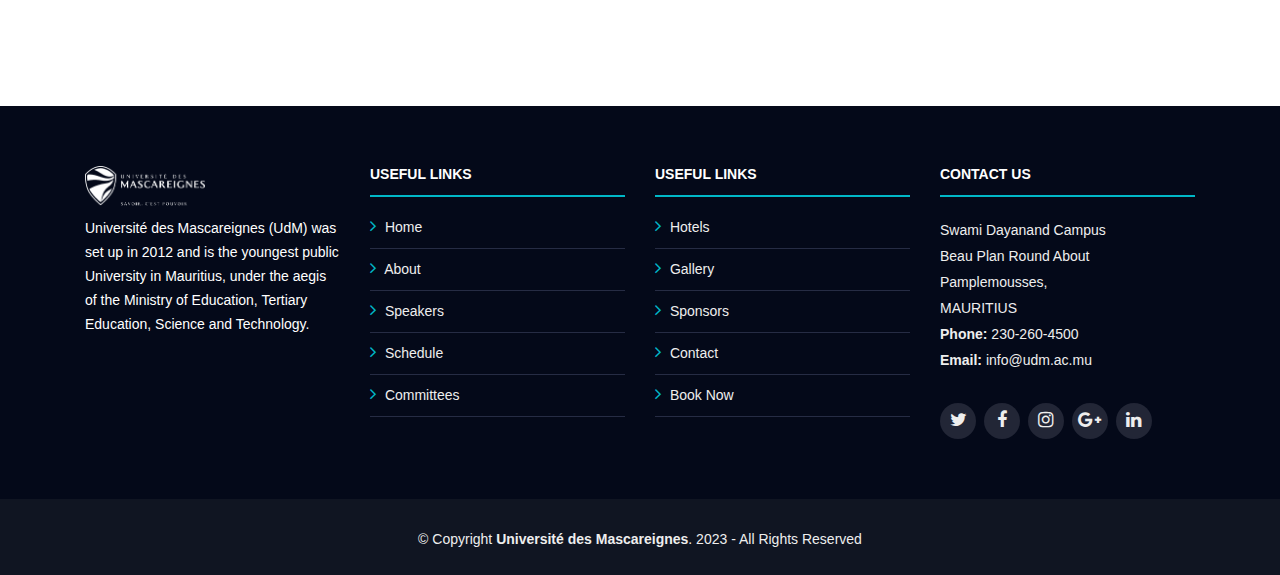
==== commit c38d72e3: "Sponsors Section" ====
--- a/index.html
+++ b/index.html
@@ -278,7 +278,7 @@
       <div class="container">
         <div class="section-header">
           <h2>Hotels</h2>
-          <p>Her are some nearby hotels</p>
+          <p>Here are some nearby hotels</p>
         </div>
         <div class="row">
           <div class="col-lg-4 col-md-6">
@@ -326,12 +326,80 @@
                 <i class="fa fa-star"></i>
                 <i class="fa fa-star"></i>
               </div>
-              <p>19.9 km Mile from the Venue</p>
+              <p>19.9 km from the Venue</p>
             </div>
           </div>
         </div>
       </div>
     </section><!-- #hotels -->
+
+    <!--==========================
+      Gallery Section
+    ============================-->
+    <section id="gallery" class="wow fadeInUp">
+
+      <div class="container">
+        <div class="section-header">
+          <h2>Gallery</h2>
+          <p>Check our gallery from the last conference</p>
+        </div>
+      </div>
+
+      <div class="owl-carousel gallery-carousel">
+        <a href="img/gallery/1.jpg" class="" data-gall="gallery-carousel"><img src="img/gallery/1.jpg" alt=""></a>
+        <a href="img/gallery/2.jpg" class="" data-gall="gallery-carousel"><img src="img/gallery/2.jpg" alt=""></a>
+        <a href="img/gallery/3.jpg" class="" data-gall="gallery-carousel"><img src="img/gallery/3.jpg" alt=""></a>
+        <a href="img/gallery/4.jpg" class="" data-gall="gallery-carousel"><img src="img/gallery/4.jpg" alt=""></a>
+        <a href="img/gallery/5.jpg" class="" data-gall="gallery-carousel"><img src="img/gallery/5.jpg" alt=""></a>
+        <a href="img/gallery/6.jpg" class="" data-gall="gallery-carousel"><img src="img/gallery/6.jpg" alt=""></a>
+        <a href="img/gallery/7.jpg" class="" data-gall="gallery-carousel"><img src="img/gallery/7.jpg" alt=""></a>
+        <a href="img/gallery/8.jpg" class="" data-gall="gallery-carousel"><img src="img/gallery/8.jpg" alt=""></a>
+      </div>
+
+    </section><!-- #gallery -->
+
+    <!--==========================
+      Sponsors Section
+    ============================-->
+    <section id="supporters" class="section-with-bg wow fadeInUp">
+
+      <div class="container">
+        <div class="section-header">
+          <h2>Sponsors</h2>
+        </div>
+
+        <div class="row no-gutters supporters-wrap clearfix">
+
+          <div class="col-lg-3 col-md-4 col-xs-6">
+            <div class="supporter-logo">
+              <img src="img/supporters/1.png" class="img-fluid" alt="">
+            </div>
+          </div>
+
+          <div class="col-lg-3 col-md-4 col-xs-6">
+            <div class="supporter-logo">
+              <img src="img/supporters/2.png" class="img-fluid" alt="">
+            </div>
+          </div>
+
+          <div class="col-lg-3 col-md-4 col-xs-6">
+            <div class="supporter-logo">
+              <img src="img/supporters/3.png" class="img-fluid" alt="">
+            </div>
+          </div>
+
+          <div class="col-lg-3 col-md-4 col-xs-6">
+            <div class="supporter-logo">
+              <img src="img/supporters/4.png" class="img-fluid" alt="">
+            </div>
+          </div>
+
+        </div>
+
+      </div>
+
+    </section><!-- #supporters -->
+
 
 
   </main>
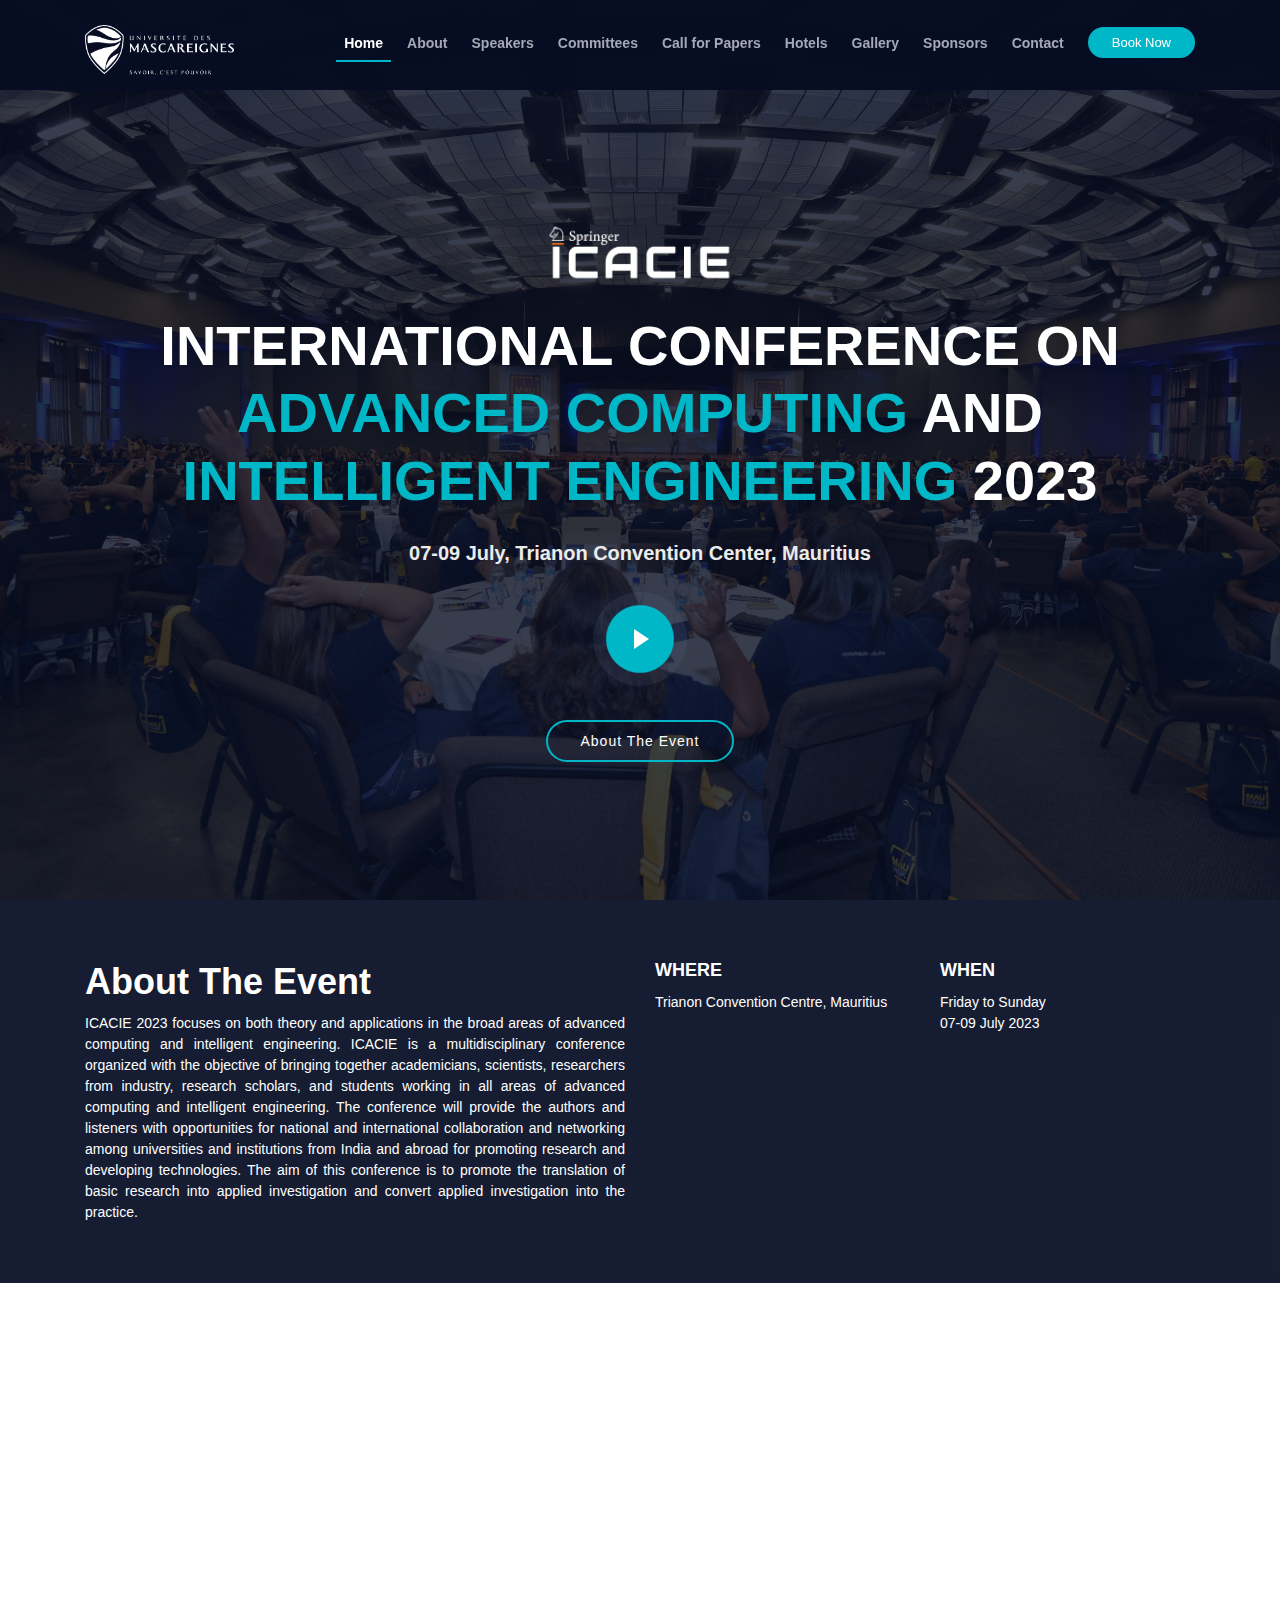
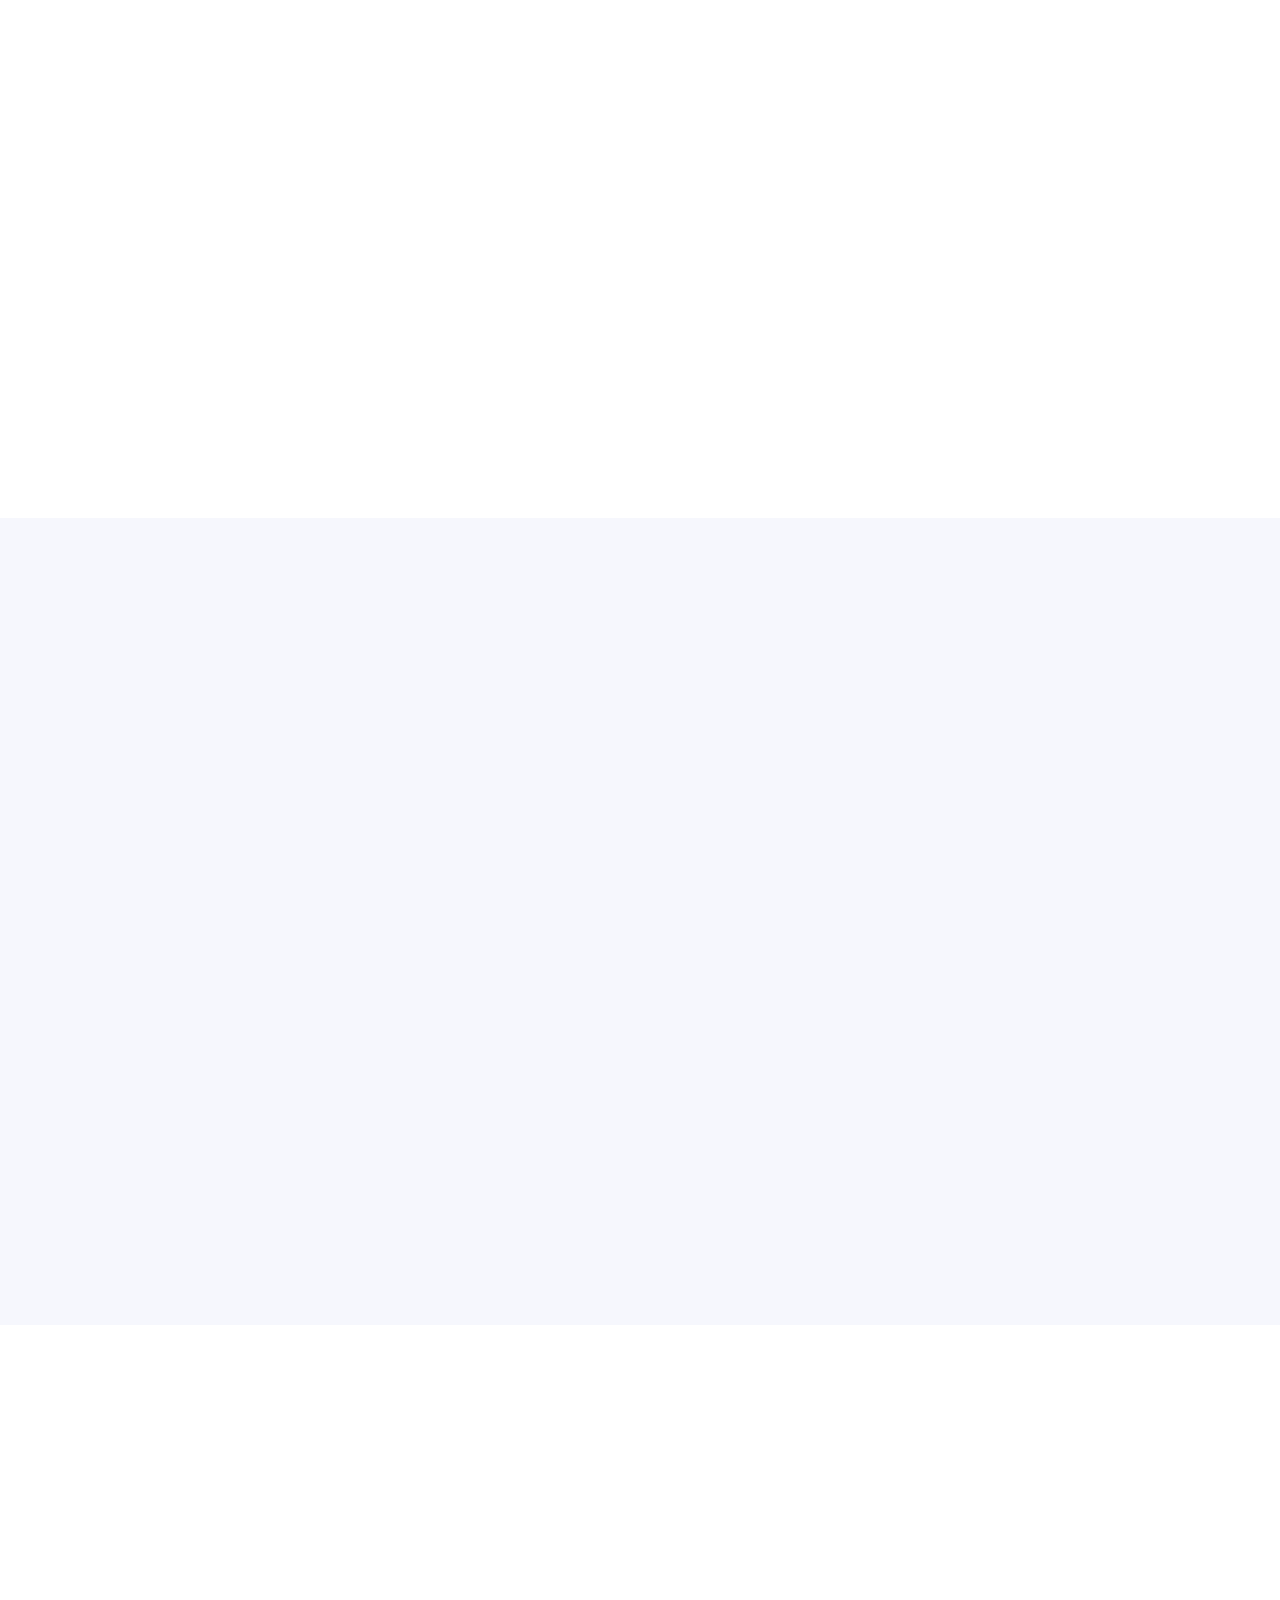
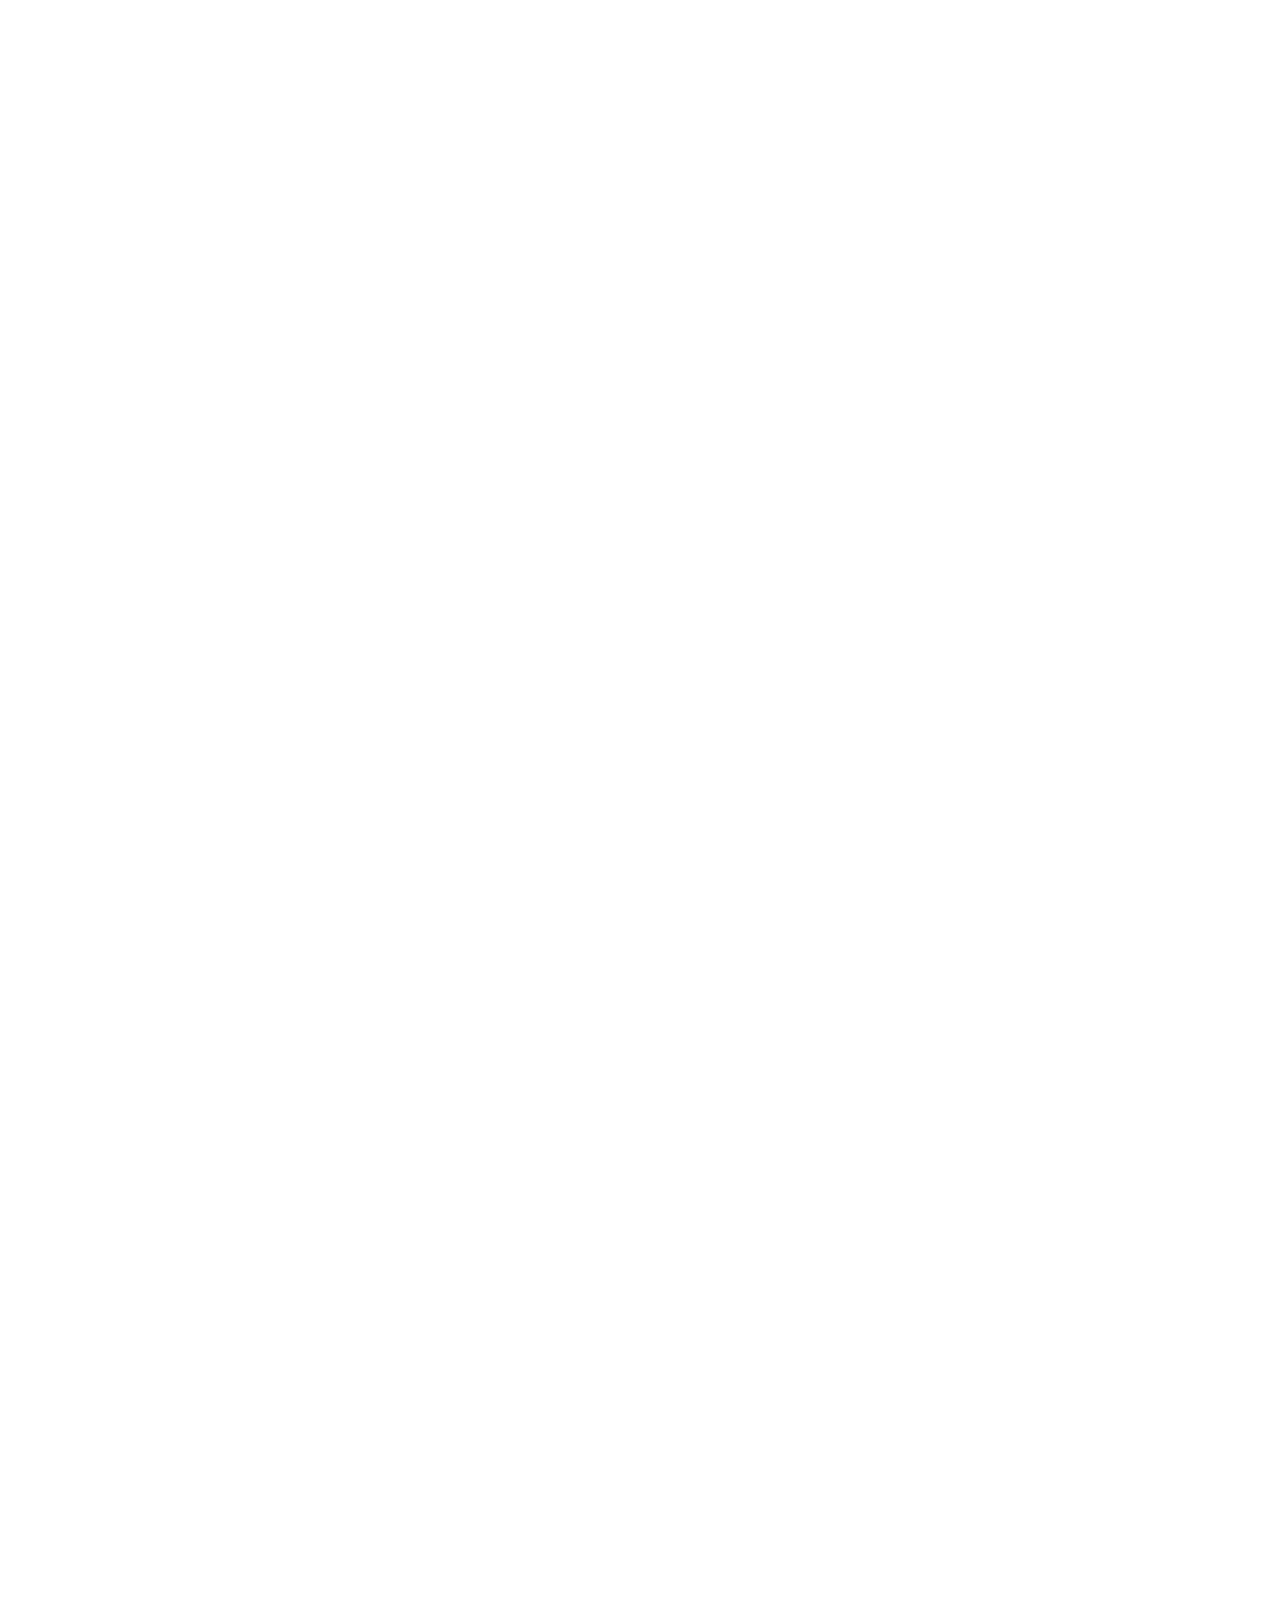
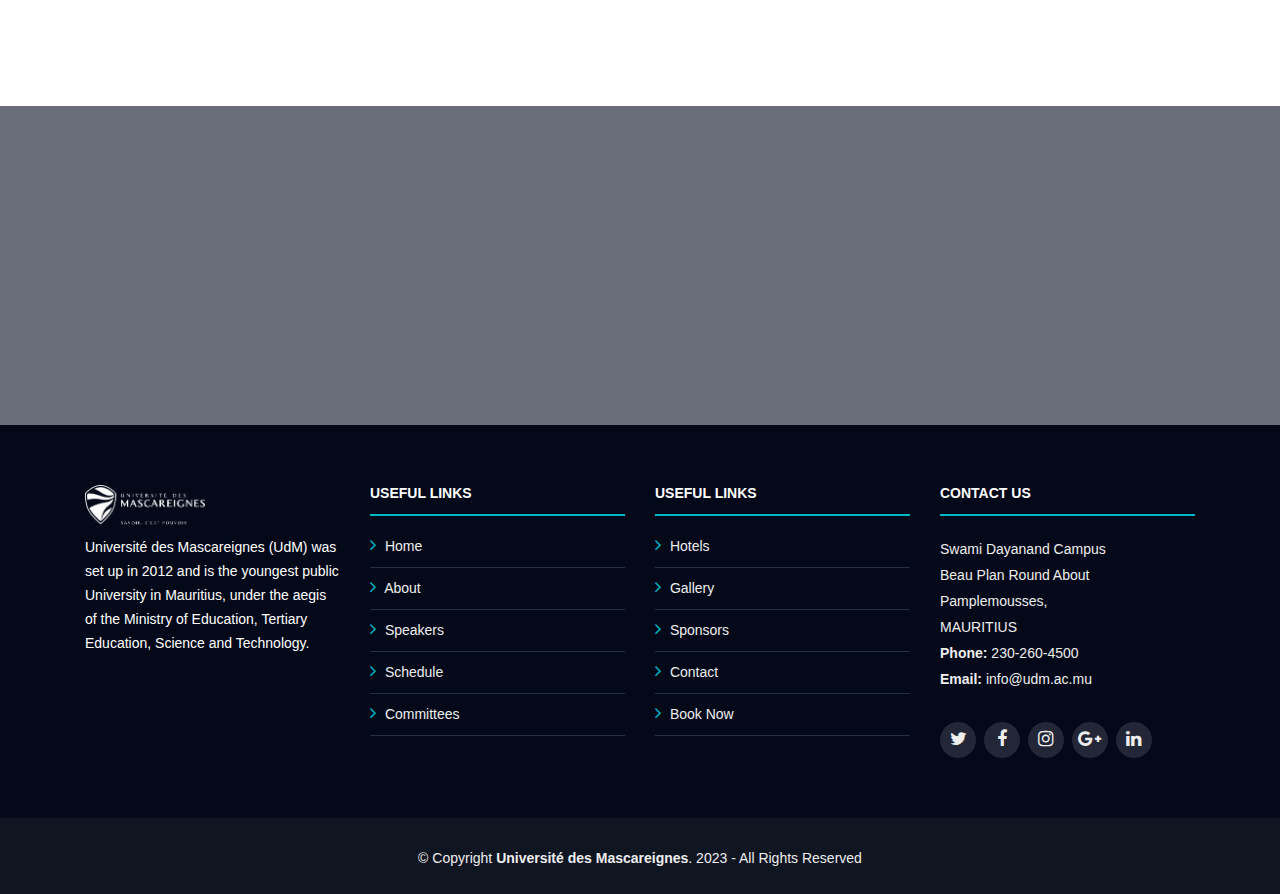
==== commit 54dca400: "Subscribe Section" ====
--- a/index.html
+++ b/index.html
@@ -400,7 +400,29 @@
 
     </section><!-- #supporters -->
 
-
+    <!--==========================
+      Subscribe Section
+    ============================-->
+    <section id="subscribe">
+      <div class="container wow fadeInUp">
+        <div class="section-header">
+          <h2>Newsletter</h2>
+          <p>Subscribe to our newsletter. The best way to be informed of any update on the event.</p>
+        </div>
+
+        <form method="POST" action="#">
+          <div class="form-row justify-content-center">
+            <div class="col-auto">
+              <input type="text" class="form-control" placeholder="Enter your Email">
+            </div>
+            <div class="col-auto">
+              <button type="submit">Subscribe</button>
+            </div>
+          </div>
+        </form>
+
+      </div>
+    </section>
 
   </main>
 
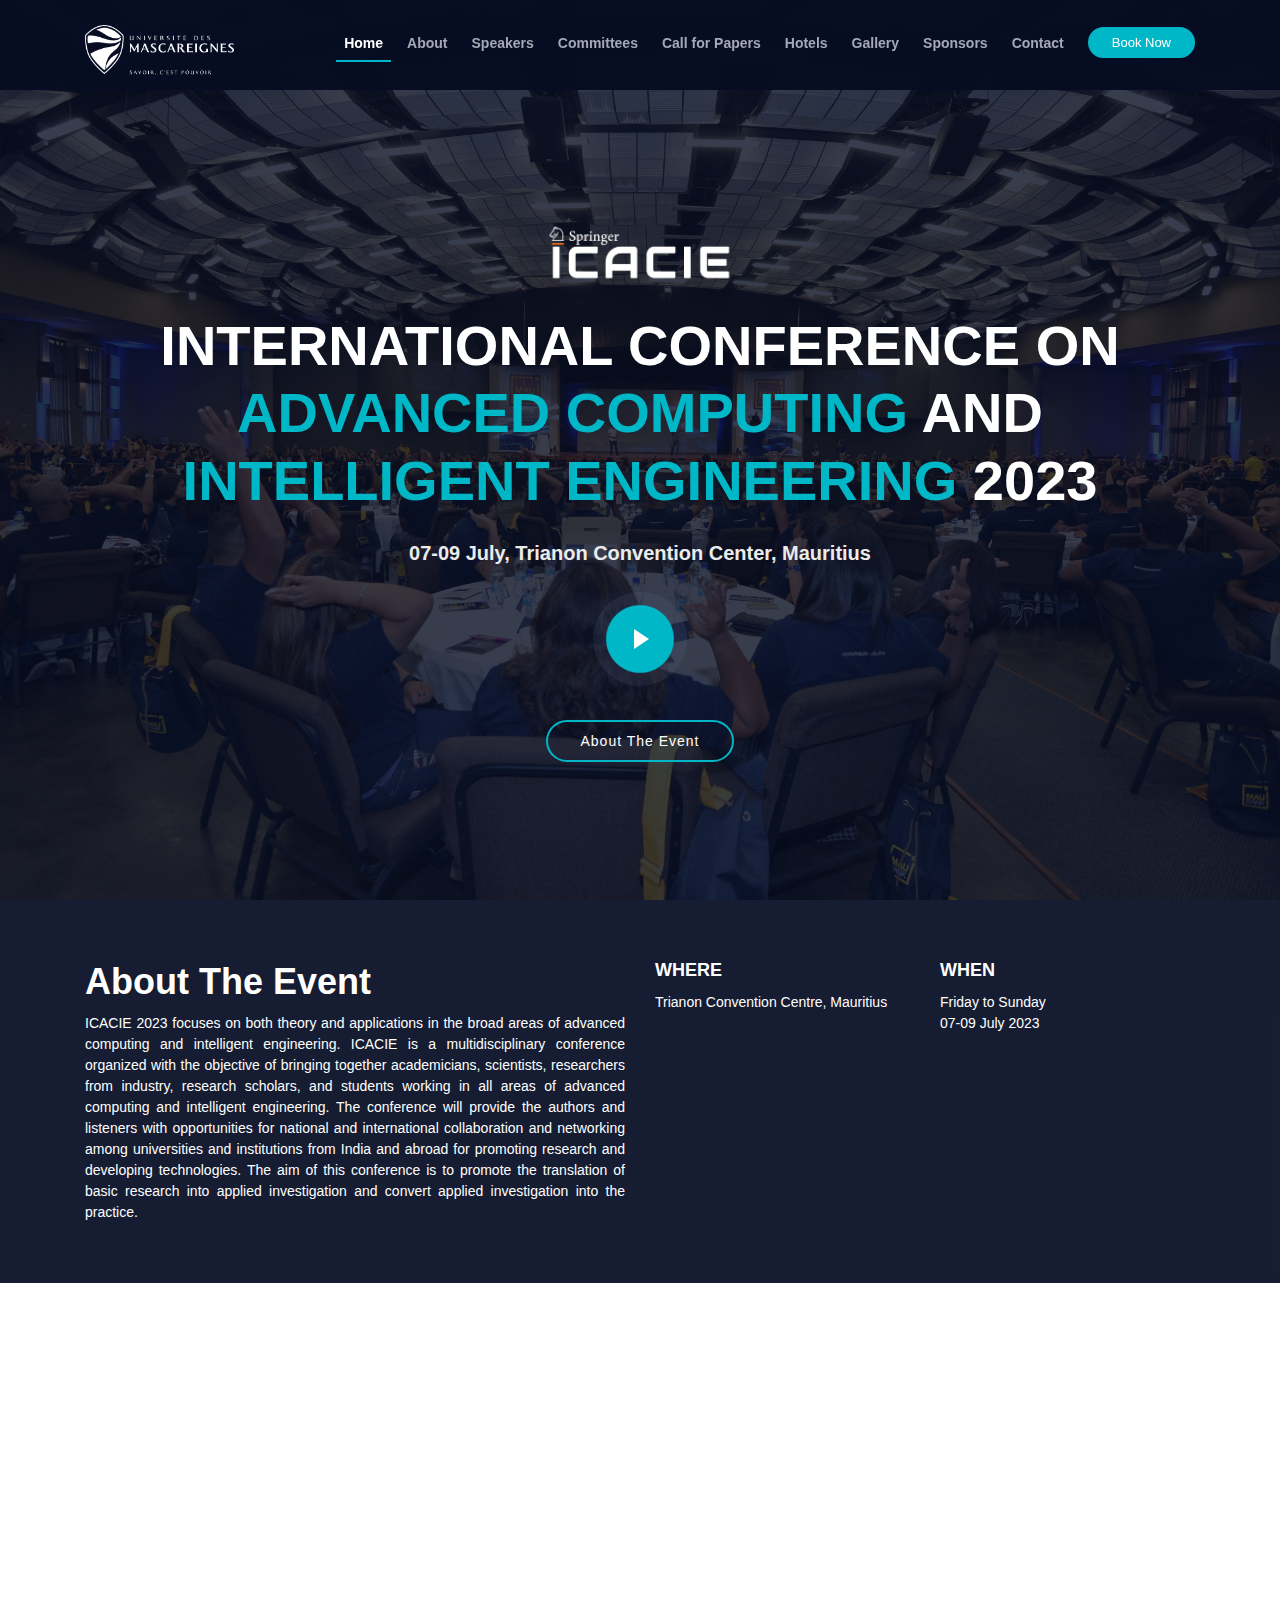
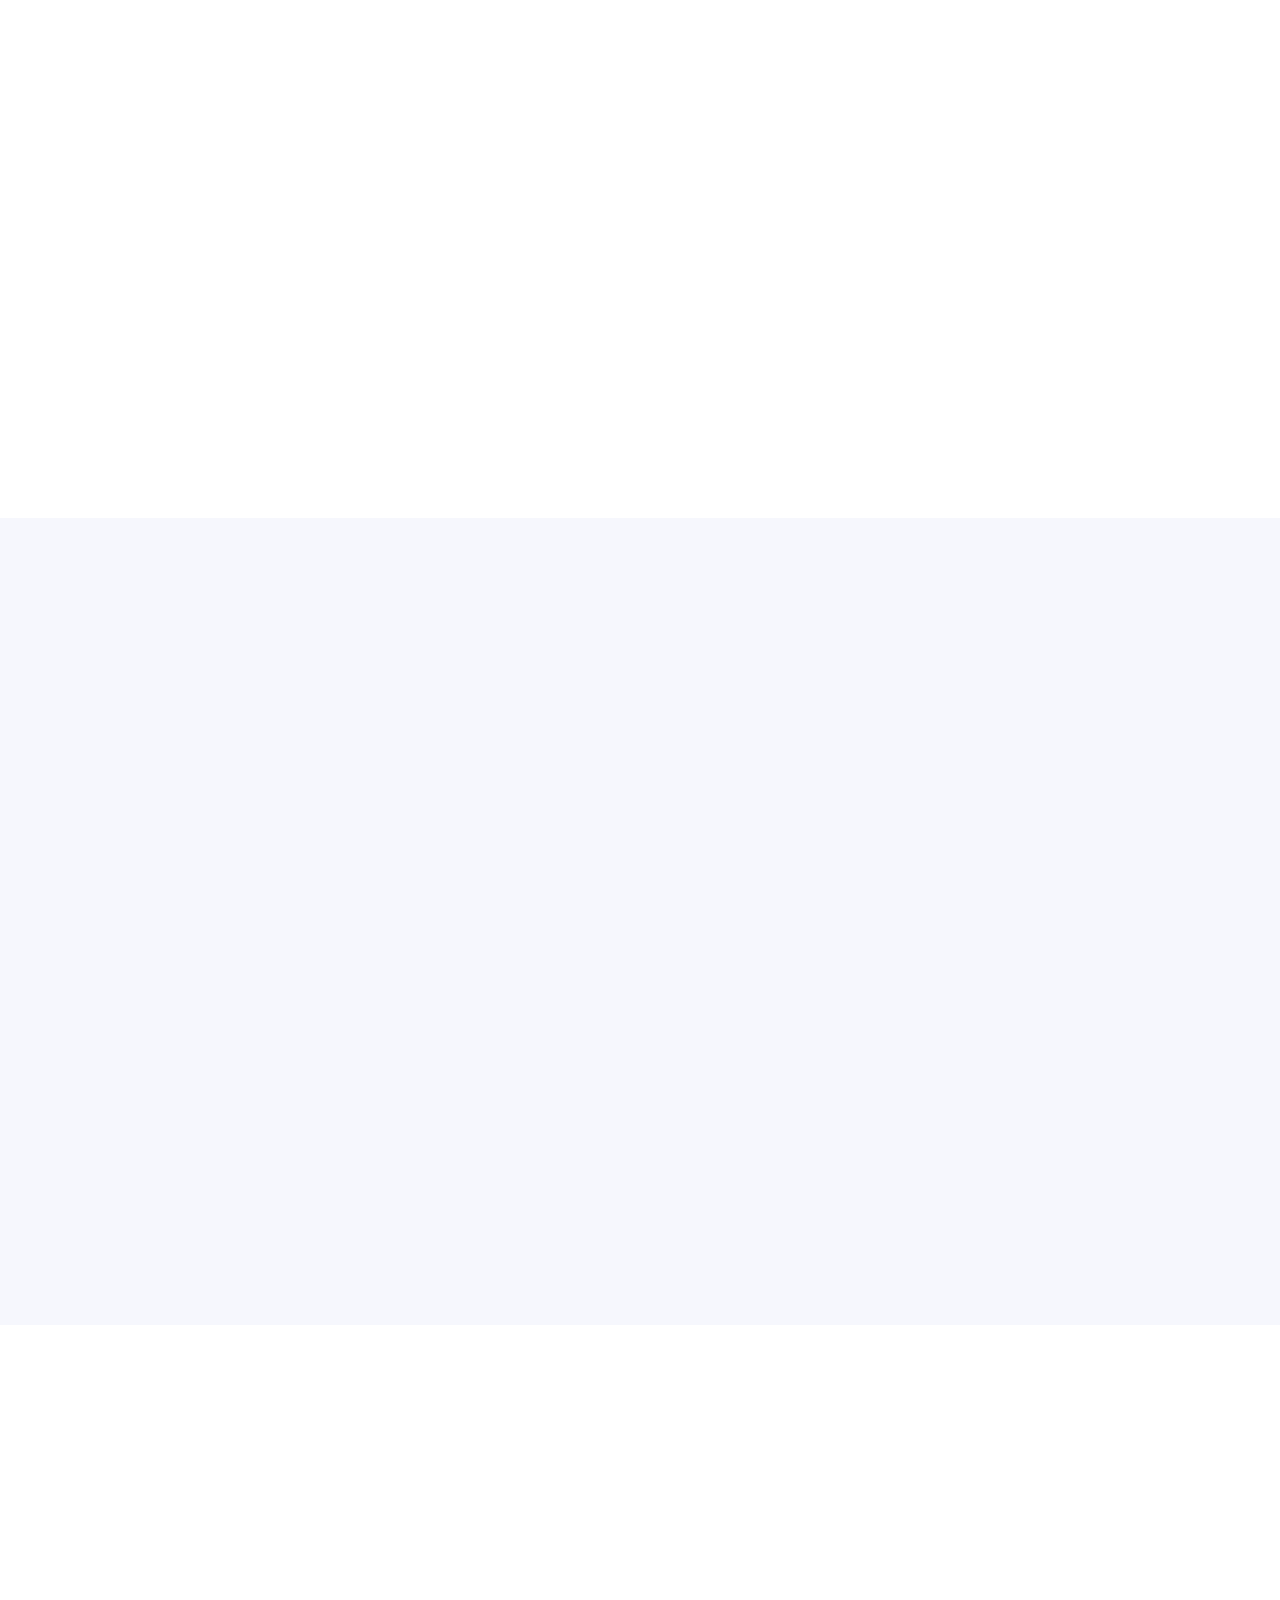
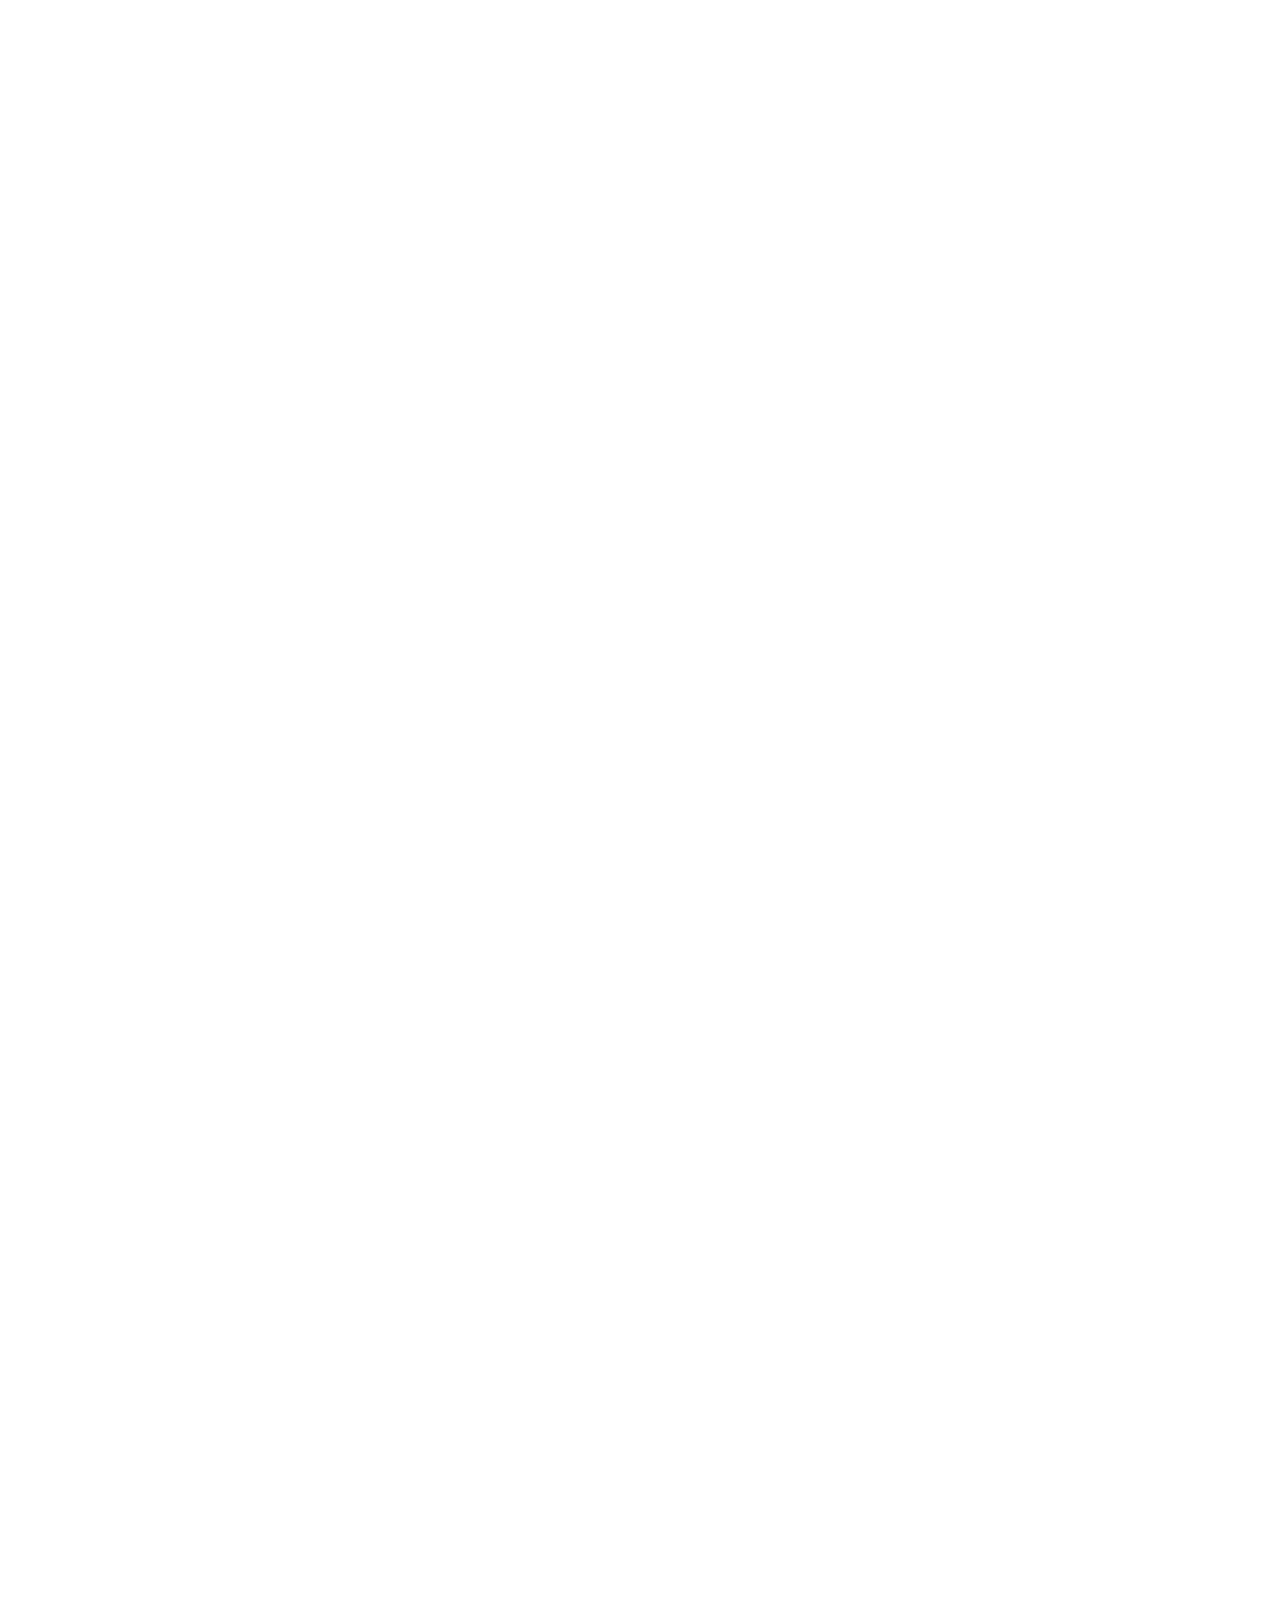
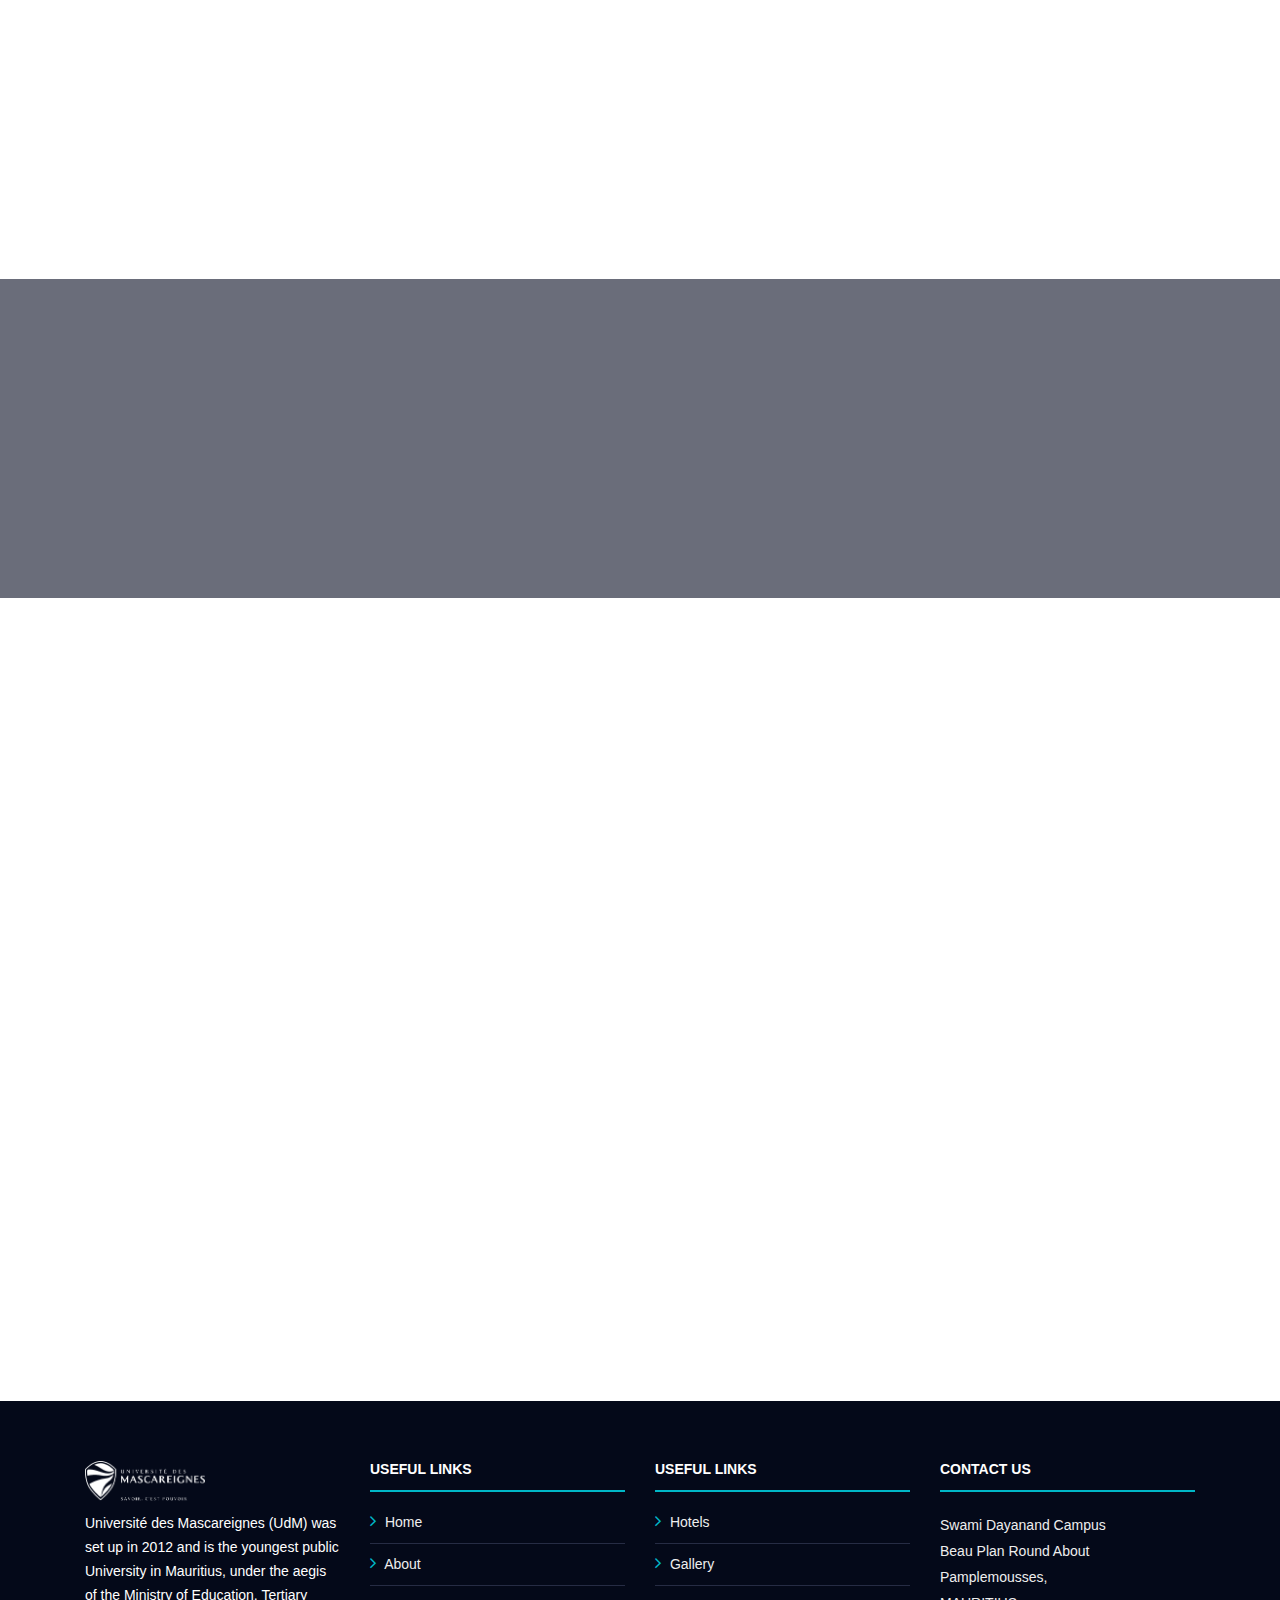
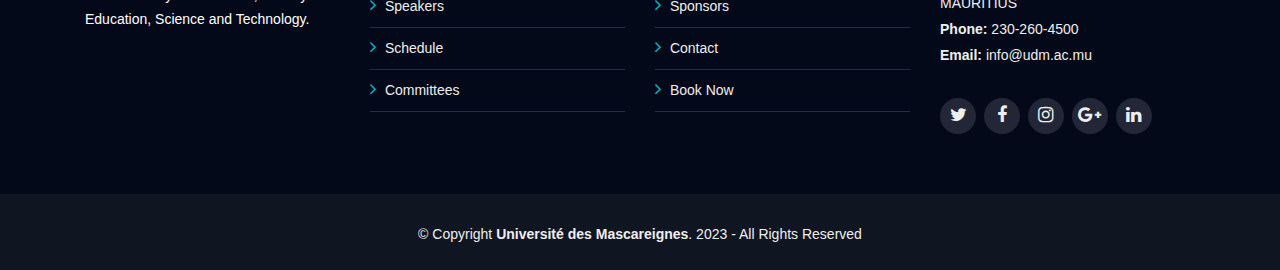
==== commit 13507c86: "Book Now Section" ====
--- a/index.html
+++ b/index.html
@@ -424,6 +424,83 @@
       </div>
     </section>
 
+    <!--==========================
+      Buy Ticket Section
+    ============================-->
+    <section id="buy-tickets" class="section-with-bg wow fadeInUp">
+      <div class="container">
+        <div class="section-header">
+          <h2>Book Now</h2>
+          <p>Book your access right here and benefits from discounted rates.</p>
+        </div>
+        <div class="row">
+          <div class="col-lg-4">
+            <div class="card mb-5 mb-lg-0">
+              <div class="card-body">
+                <h5 class="card-title text-muted text-uppercase text-center">Standard Access</h5>
+                <h6 class="card-price text-center">Rs. 500</h6>
+                <hr>
+                <ul class="fa-ul">
+                  <li><span class="fa-li"><i class="fa fa-check"></i></span>Regular Seating</li>
+                  <li><span class="fa-li"><i class="fa fa-check"></i></span>Coffee Break</li>
+                  <li><span class="fa-li"><i class="fa fa-check"></i></span>Custom Badge</li>
+                  <li class="text-muted"><span class="fa-li"><i class="fa fa-times"></i></span>Community Access</li>
+                  <li class="text-muted"><span class="fa-li"><i class="fa fa-times"></i></span>Workshop Access</li>
+                  <li class="text-muted"><span class="fa-li"><i class="fa fa-times"></i></span>After Party</li>
+                </ul>
+                <hr>
+                <div class="text-center">
+                  <button type="button" class="btn">Buy Now</button>
+                </div>
+              </div>
+            </div>
+          </div>
+          <div class="col-lg-4">
+            <div class="card mb-5 mb-lg-0">
+              <div class="card-body">
+                <h5 class="card-title text-muted text-uppercase text-center">Pro Access</h5>
+                <h6 class="card-price text-center">Rs. 1,000</h6>
+                <hr>
+                <ul class="fa-ul">
+                  <li><span class="fa-li"><i class="fa fa-check"></i></span>Regular Seating</li>
+                  <li><span class="fa-li"><i class="fa fa-check"></i></span>Coffee Break</li>
+                  <li><span class="fa-li"><i class="fa fa-check"></i></span>Custom Badge</li>
+                  <li><span class="fa-li"><i class="fa fa-check"></i></span>Community Access</li>
+                  <li class="text-muted"><span class="fa-li"><i class="fa fa-times"></i></span>Workshop Access</li>
+                  <li class="text-muted"><span class="fa-li"><i class="fa fa-times"></i></span>After Party</li>
+                </ul>
+                <hr>
+                <div class="text-center">
+                  <button type="button" class="btn">Buy Now</button>
+                </div>
+              </div>
+            </div>
+          </div>
+          <div class="col-lg-4">
+            <div class="card">
+              <div class="card-body">
+                <h5 class="card-title text-muted text-uppercase text-center">Premium Access</h5>
+                <h6 class="card-price text-center">Rs. 1,500</h6>
+                <hr>
+                <ul class="fa-ul">
+                  <li><span class="fa-li"><i class="fa fa-check"></i></span>Regular Seating</li>
+                  <li><span class="fa-li"><i class="fa fa-check"></i></span>Coffee Break</li>
+                  <li><span class="fa-li"><i class="fa fa-check"></i></span>Custom Badge</li>
+                  <li><span class="fa-li"><i class="fa fa-check"></i></span>Community Access</li>
+                  <li><span class="fa-li"><i class="fa fa-check"></i></span>Workshop Access</li>
+                  <li><span class="fa-li"><i class="fa fa-check"></i></span>After Party</li>
+                </ul>
+                <hr>
+                <div class="text-center">
+                  <button type="button" class="btn">Buy Now</button>
+                </div>
+              </div>
+            </div>
+          </div>
+        </div>
+      </div>
+    </section>
+
   </main>
 
   <footer id="footer">
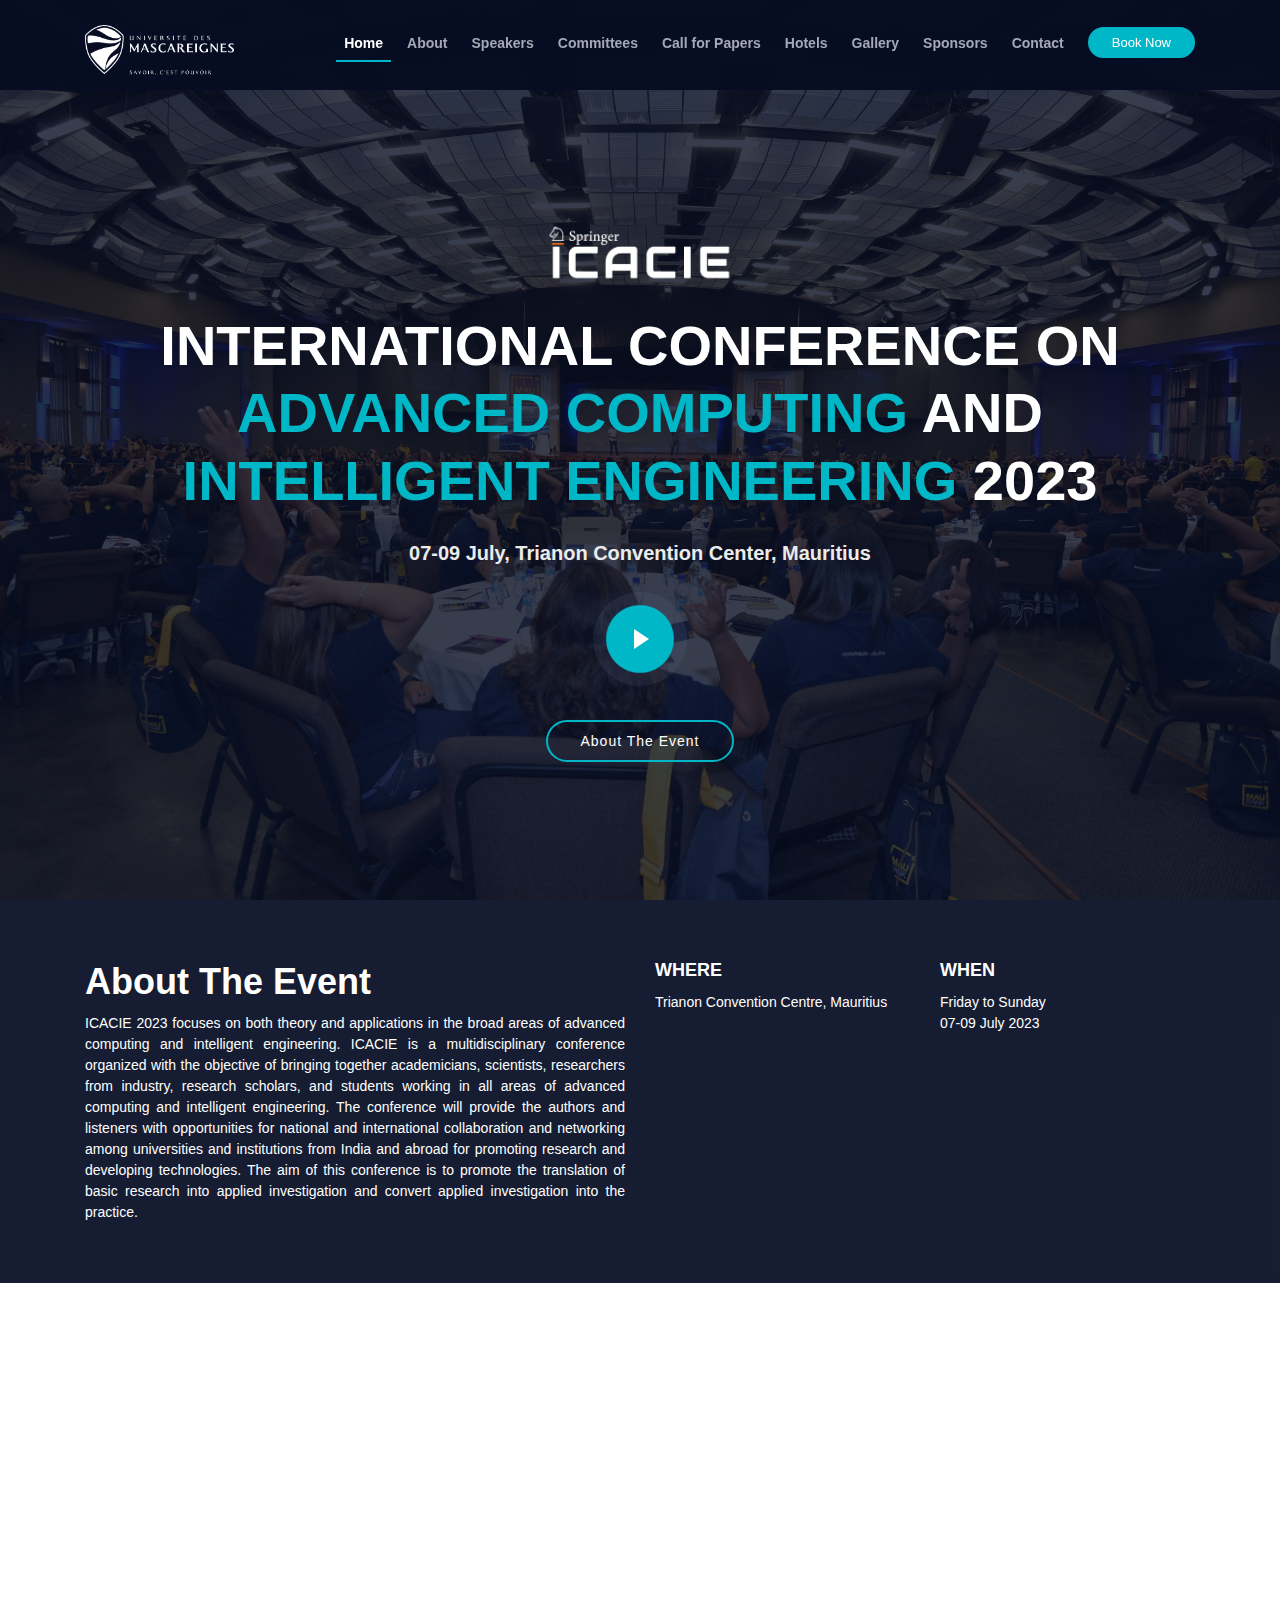
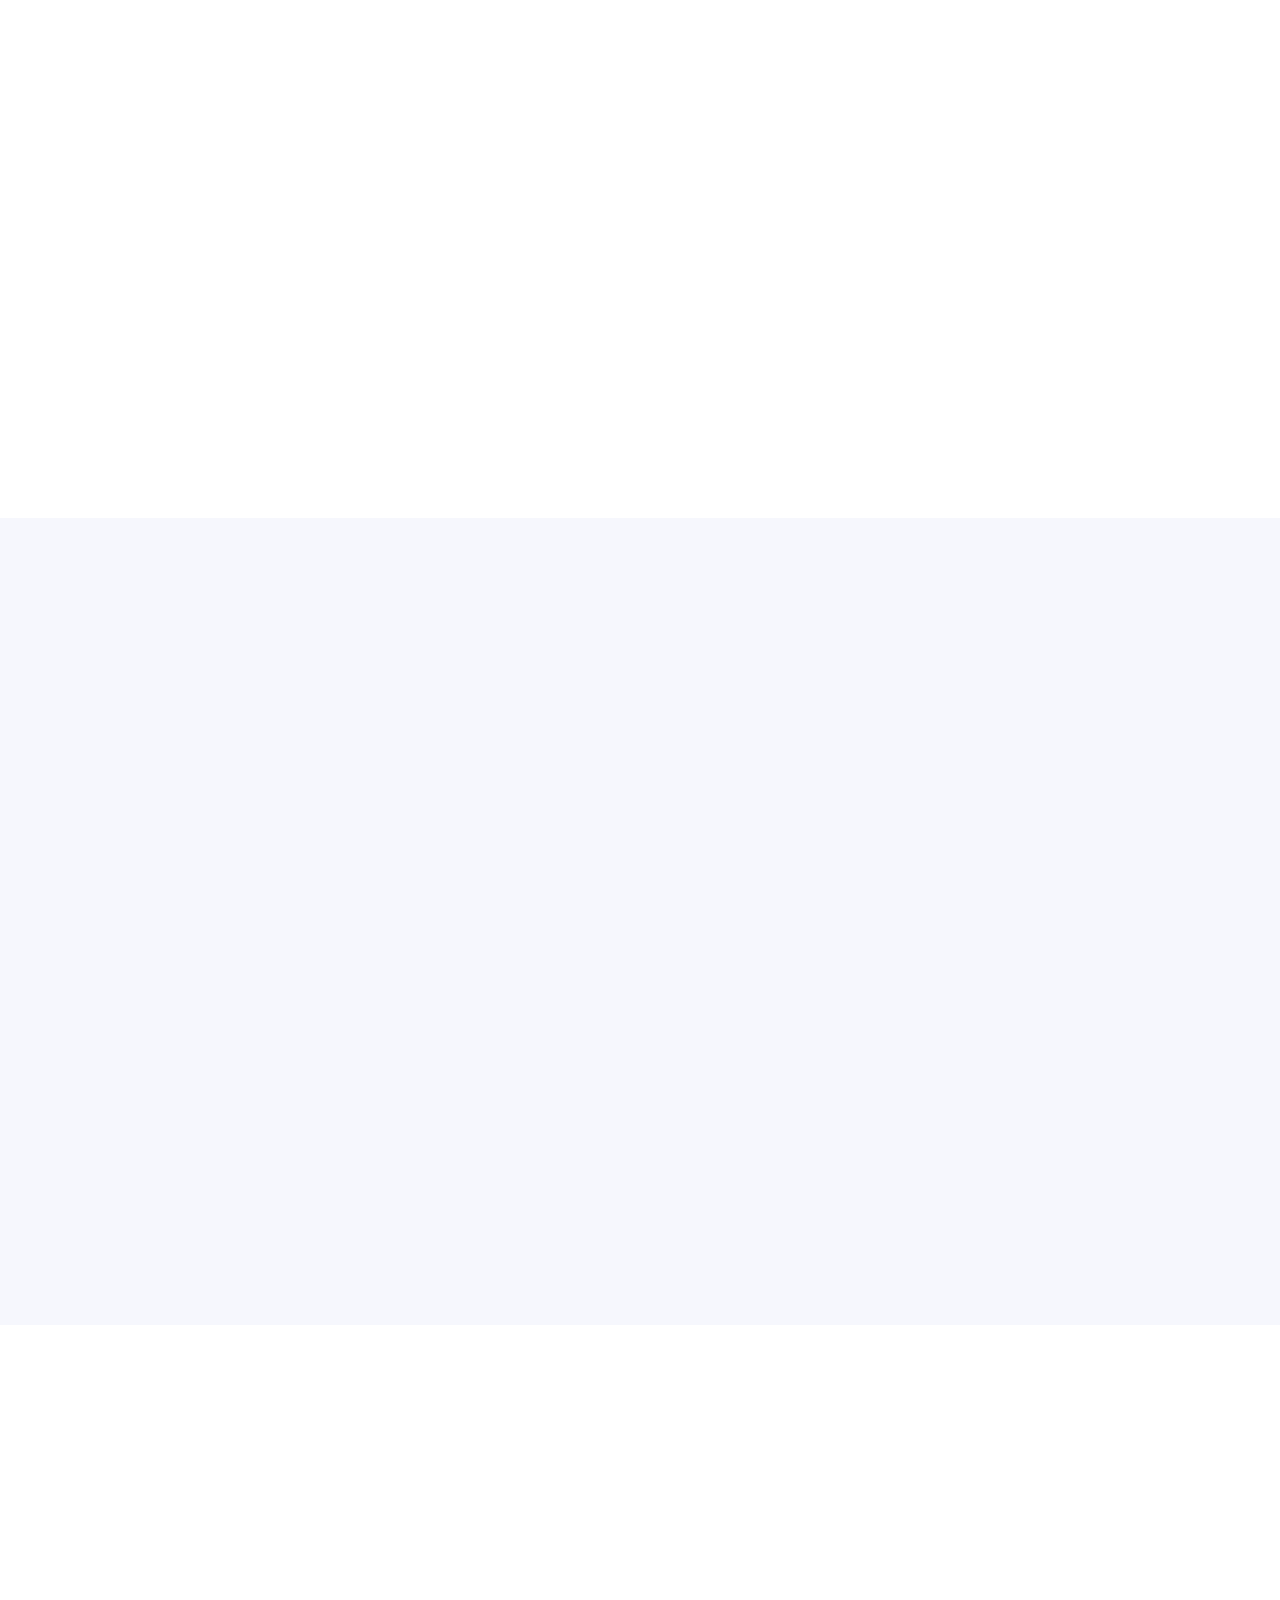
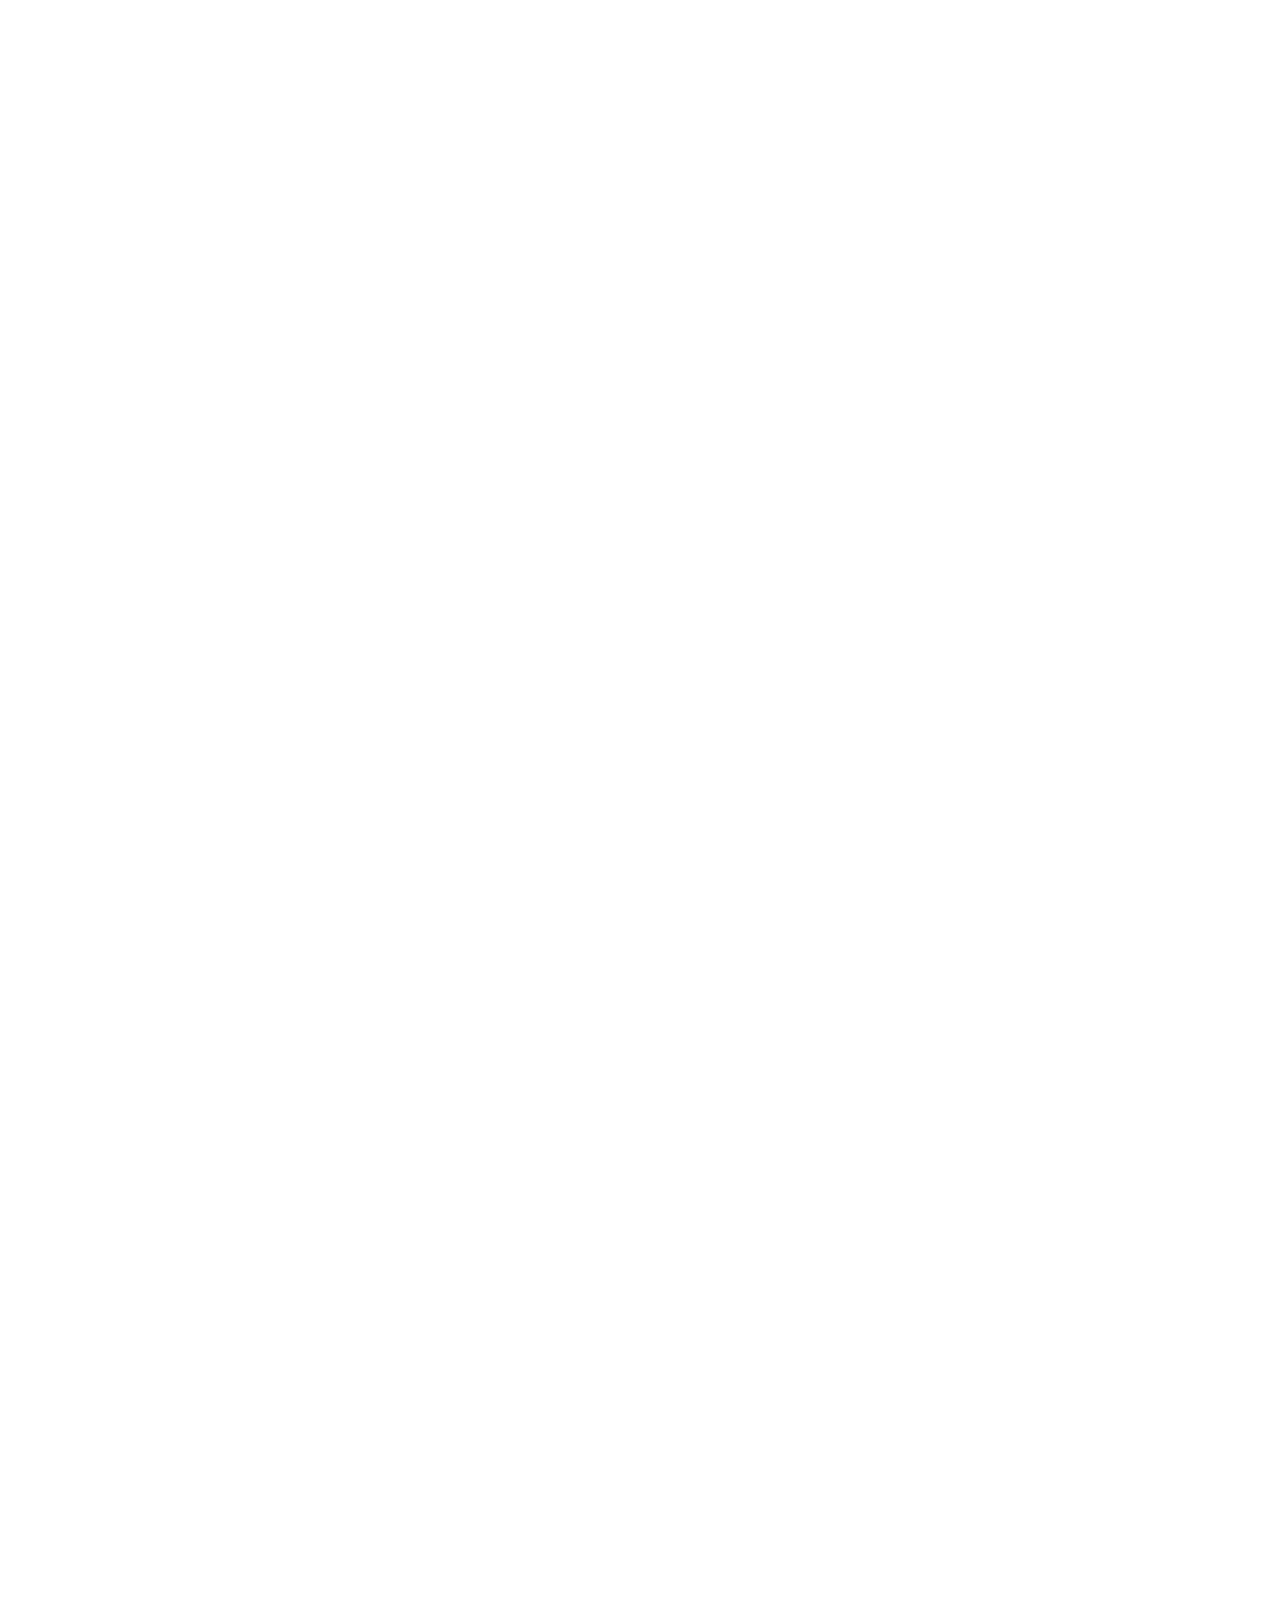
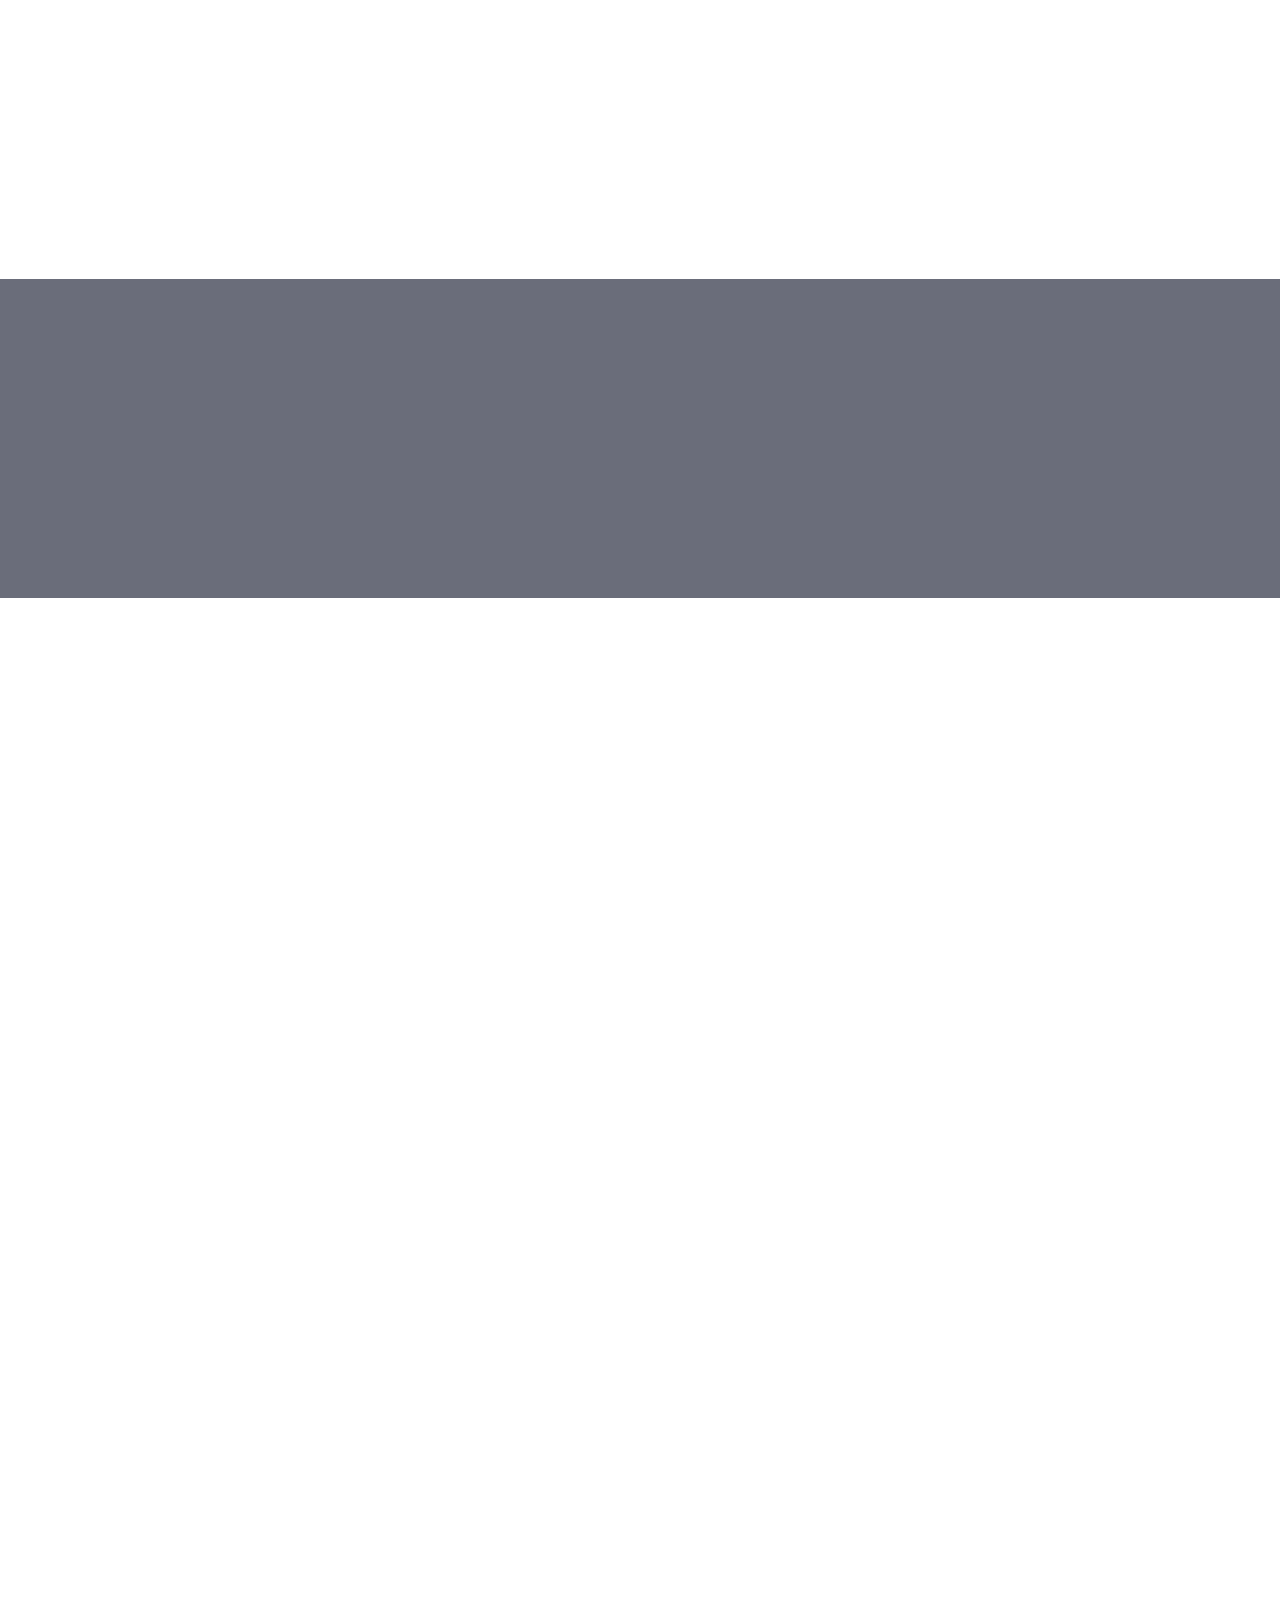
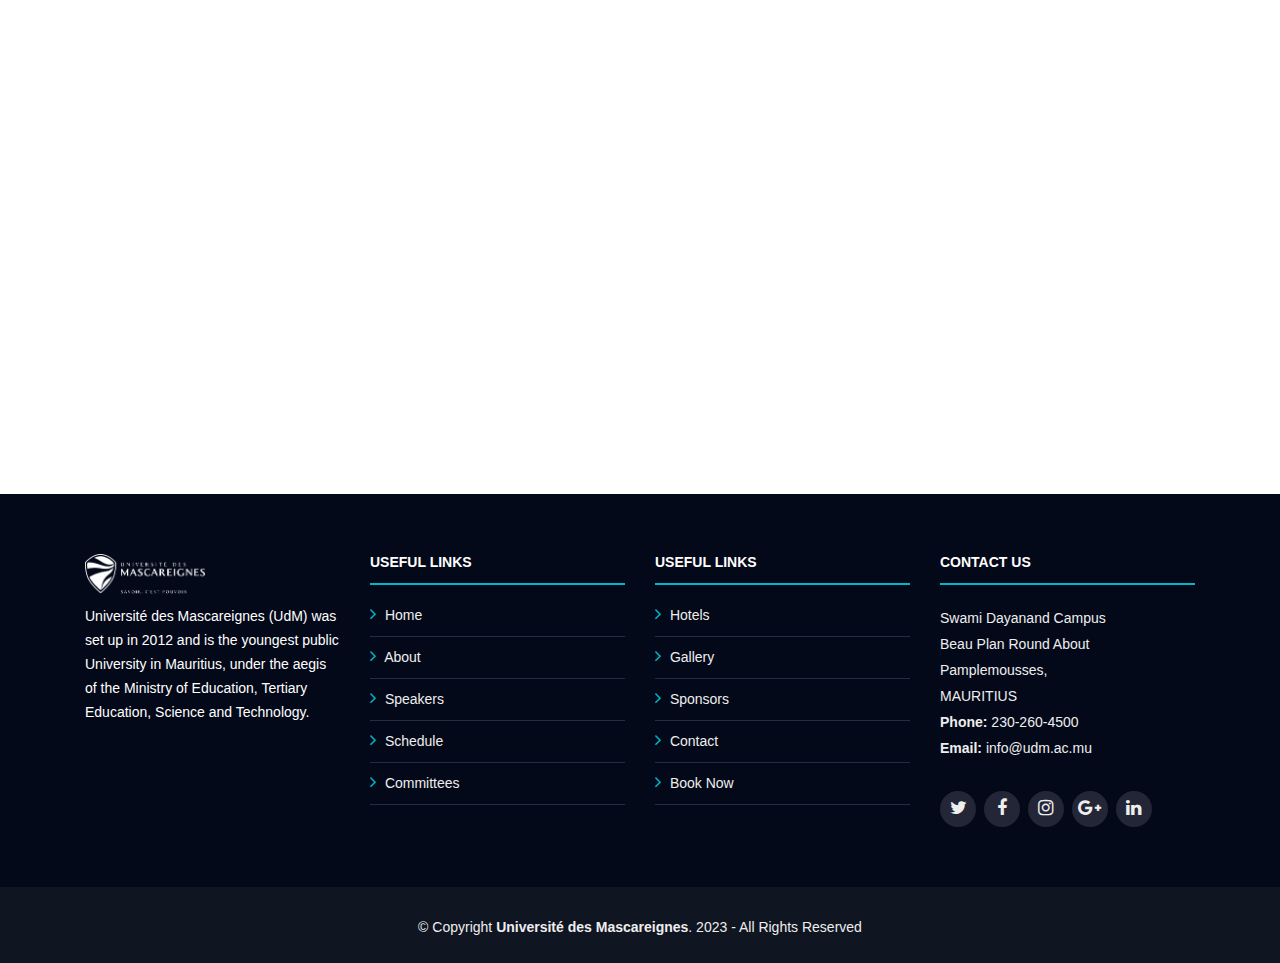
==== commit bfea6a45: "Contact Section" ====
--- a/index.html
+++ b/index.html
@@ -425,7 +425,7 @@
     </section>
 
     <!--==========================
-      Buy Ticket Section
+      Book Now Section
     ============================-->
     <section id="buy-tickets" class="section-with-bg wow fadeInUp">
       <div class="container">
@@ -501,6 +501,62 @@
       </div>
     </section>
 
+    <!--==========================
+      Contact Section
+    ============================-->
+    <section id="contact" class="section-bg wow fadeInUp">
+
+      <div class="container">
+
+        <div class="section-header">
+          <h2>Contact Us</h2>
+          <p>Here are our details if you need more information.</p>
+        </div>
+
+        <div class="row contact-info">
+          <div class="col-md-4">
+            <div class="contact-address">
+              <h3>Address</h3>
+              <address>Beau Plan Round About Pamplemousses, Mauritius</address>
+            </div>
+          </div>
+          <div class="col-md-4">
+            <div class="contact-phone">
+              <h3>Phone Number</h3>
+              <p><a href="tel:+155895548855">+230-260-4500</a></p>
+            </div>
+          </div>
+          <div class="col-md-4">
+            <div class="contact-email">
+              <h3>Email</h3>
+              <p><a href="mailto:info@udm.ac.mu">info@udm.ac.mu</a></p>
+            </div>
+          </div>
+        </div>
+
+        <div class="form">
+          <form action="" method="post" role="form" class="contactForm">
+            <div class="form-row">
+              <div class="form-group col-md-6">
+                <input type="text" name="name" class="form-control" id="name" placeholder="Your Name"/>
+              </div>
+              <div class="form-group col-md-6">
+                <input type="email" class="form-control" name="email" id="email" placeholder="Your Email"/>
+              </div>
+            </div>
+            <div class="form-group">
+              <input type="text" class="form-control" name="subject" id="subject" placeholder="Subject"/>
+            </div>
+            <div class="form-group">
+              <textarea class="form-control" name="message" placeholder="Message"></textarea>
+            </div>
+            <div class="text-center"><button type="submit">Send Message</button></div>
+          </form>
+        </div>
+
+      </div>
+    </section><!-- #contact -->
+
   </main>
 
   <footer id="footer">
@@ -572,9 +628,6 @@
   <script src="lib/venobox/venobox.min.js"></script>
   <script src="lib/owlcarousel/owl.carousel.min.js"></script>
 
-  <!-- Contact Form JavaScript File -->
-  <script src="contactform/contactform.js"></script>
-
   <!-- Template Main Javascript File -->
   <script src="js/main.js"></script>
 </body>
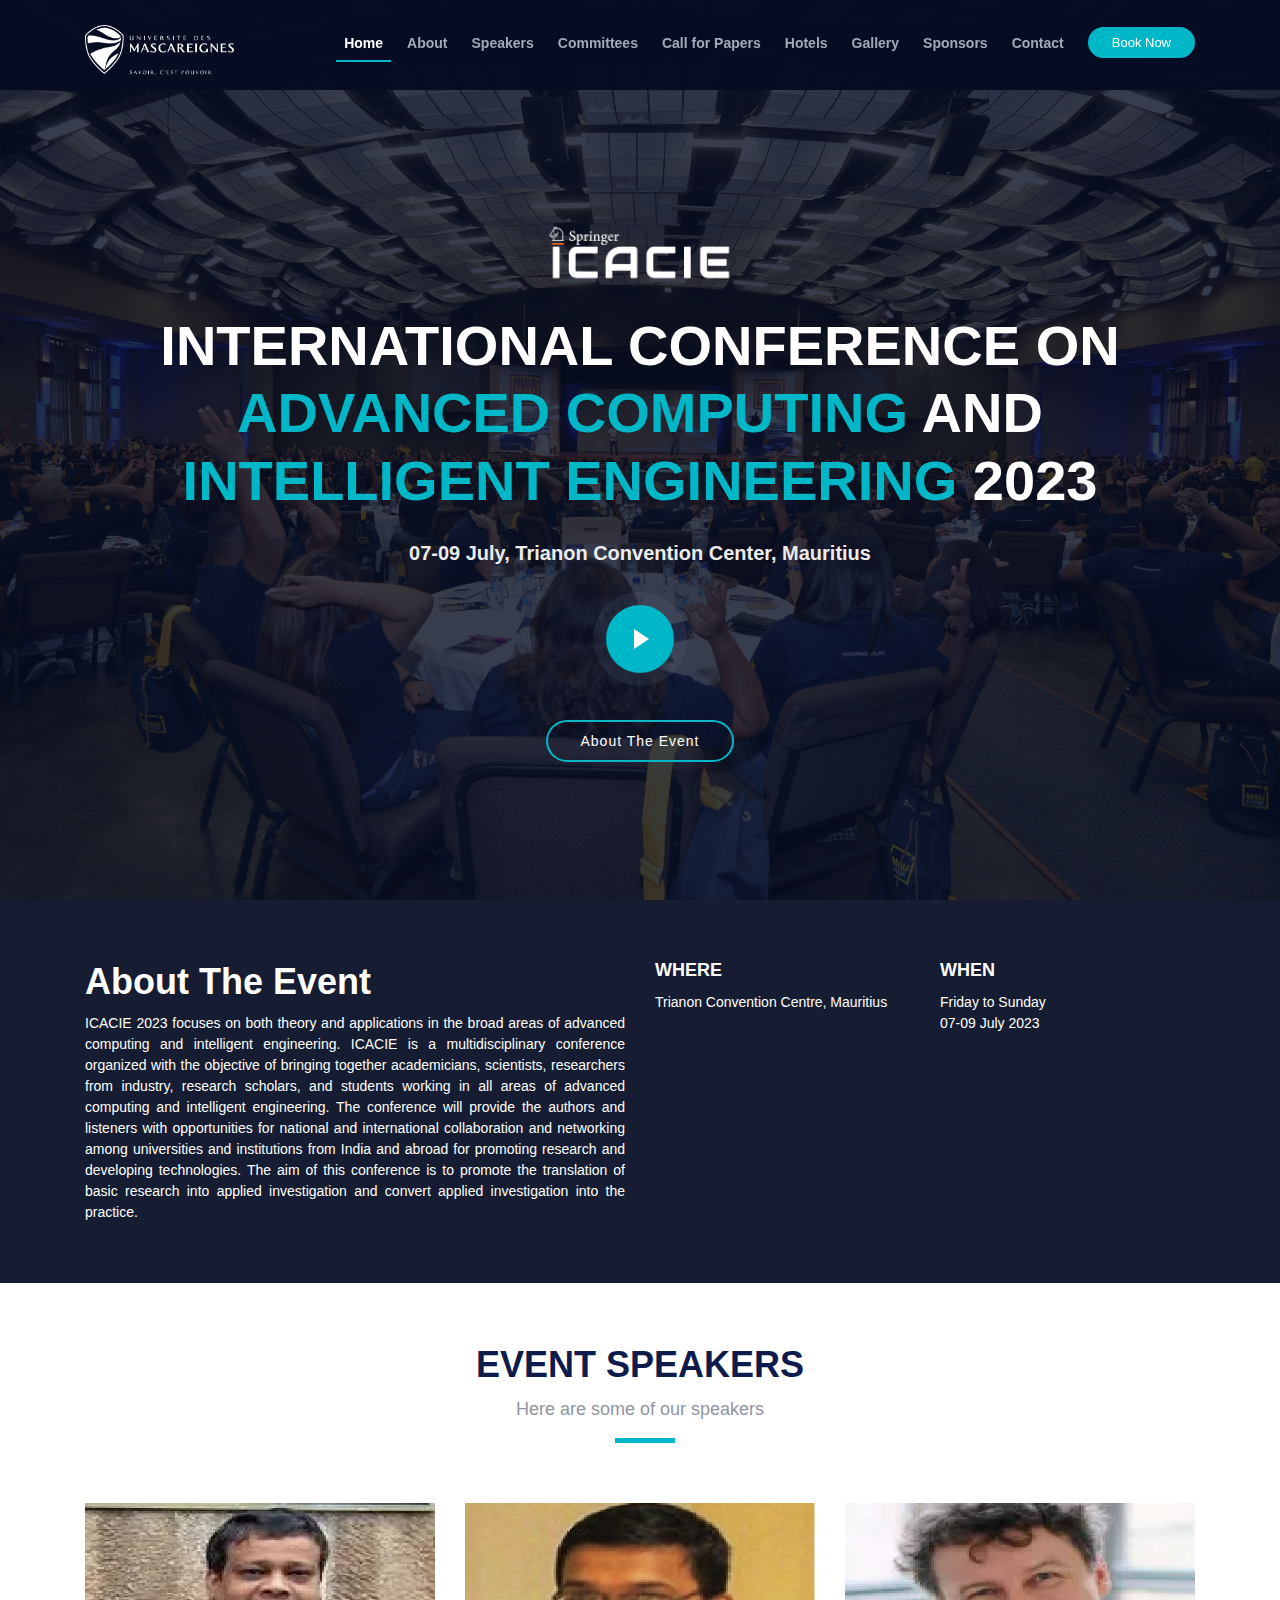
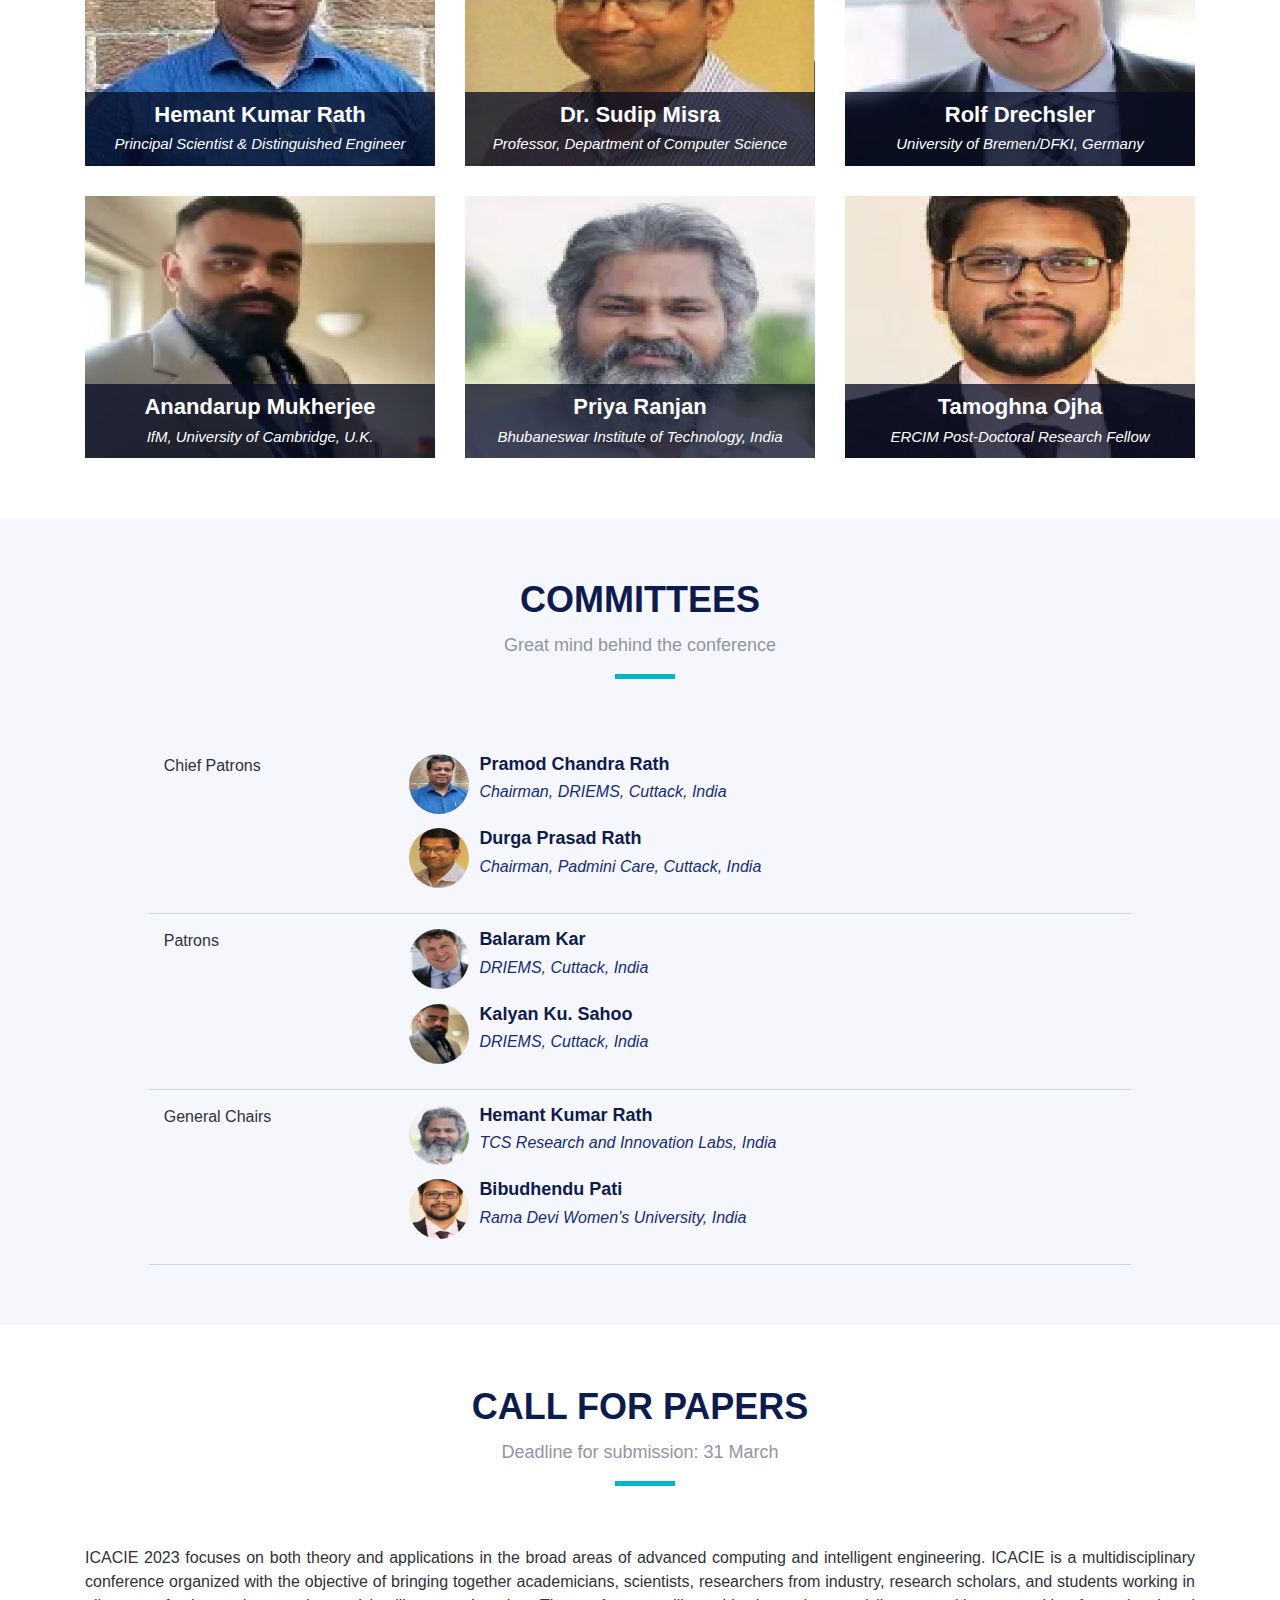
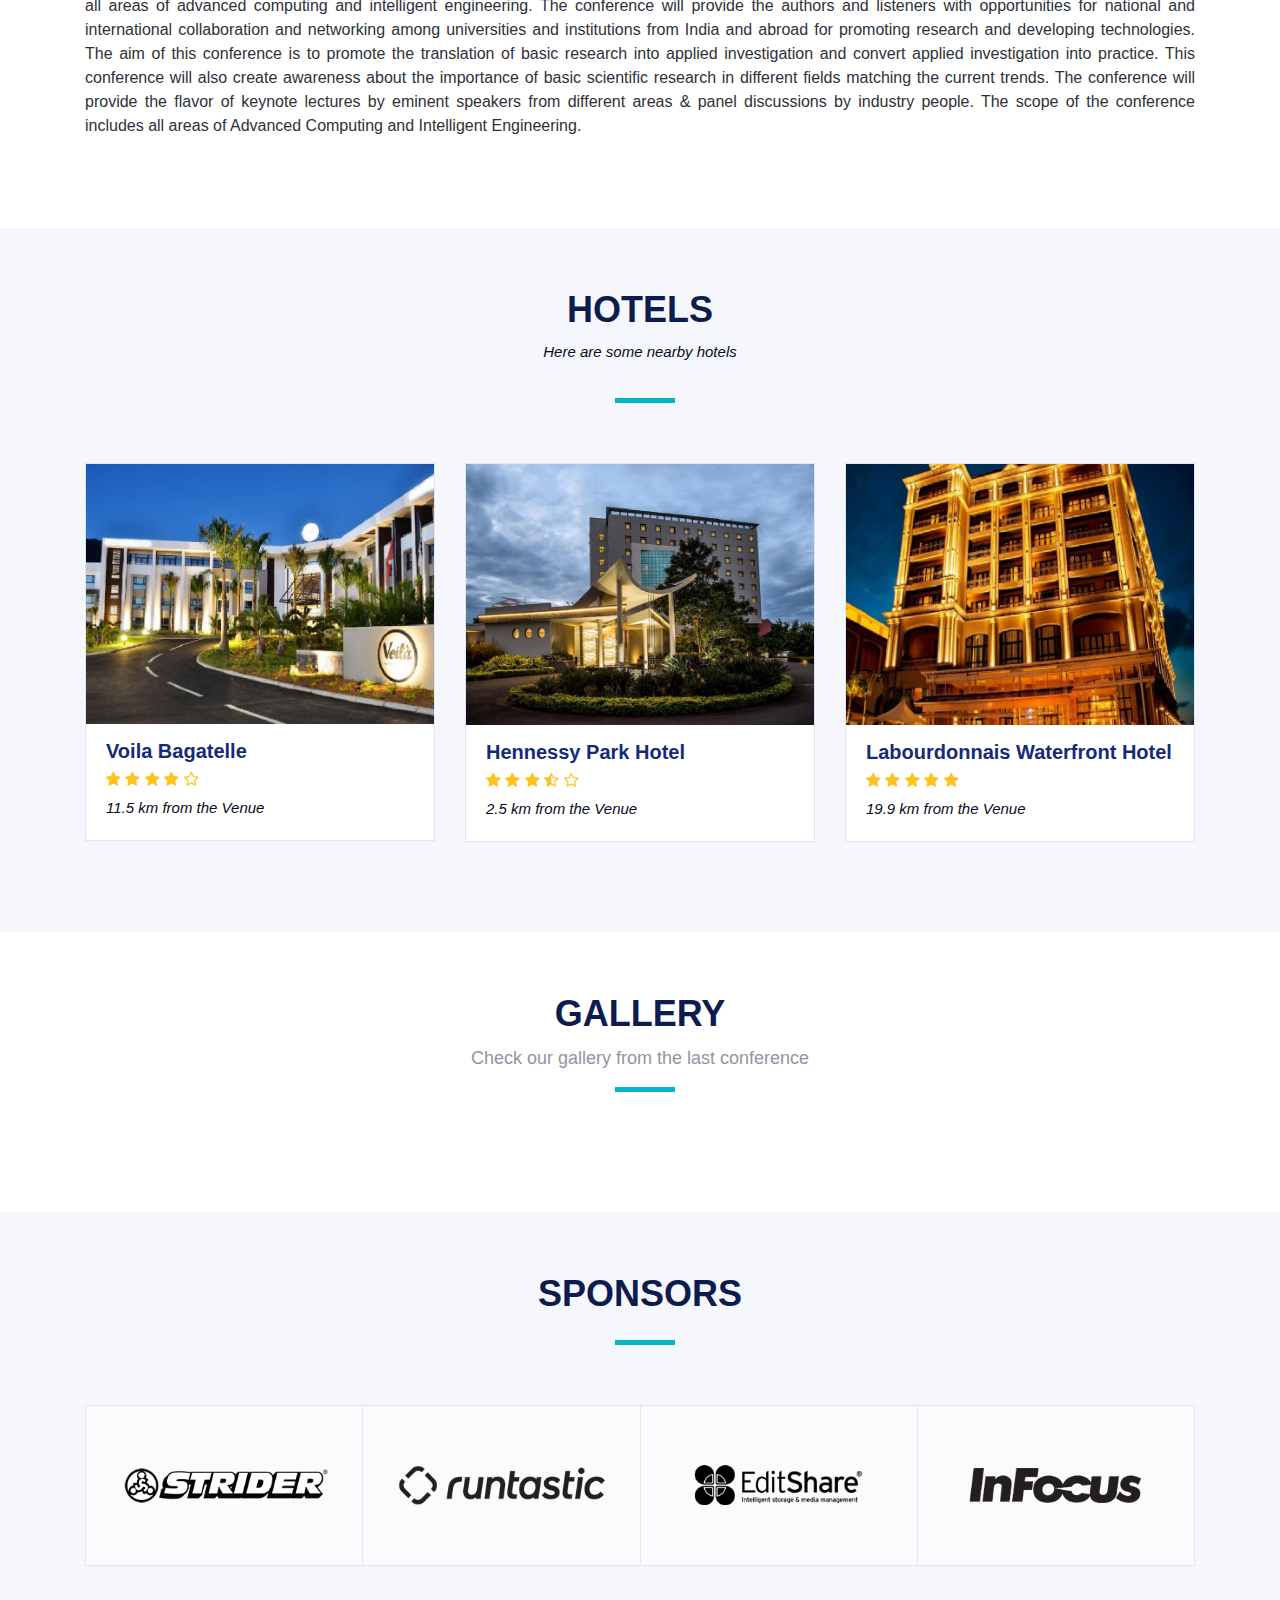
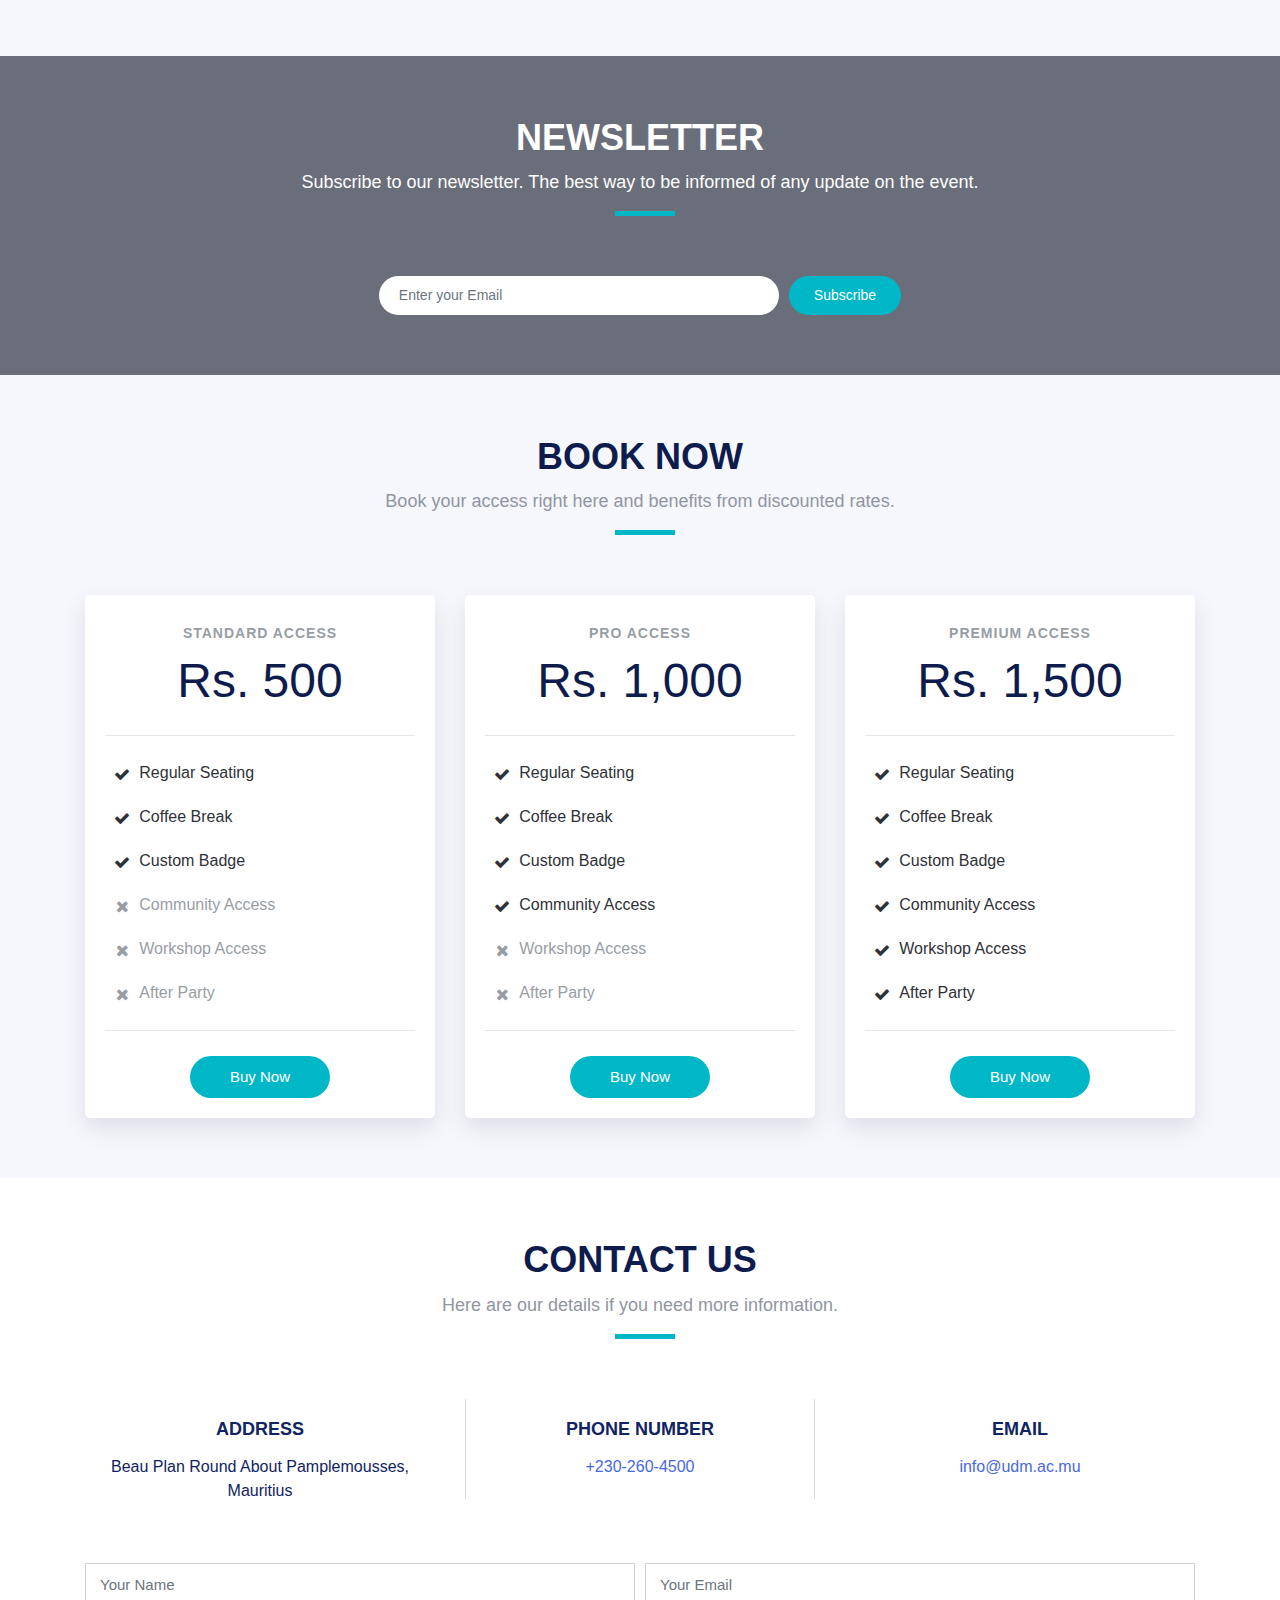
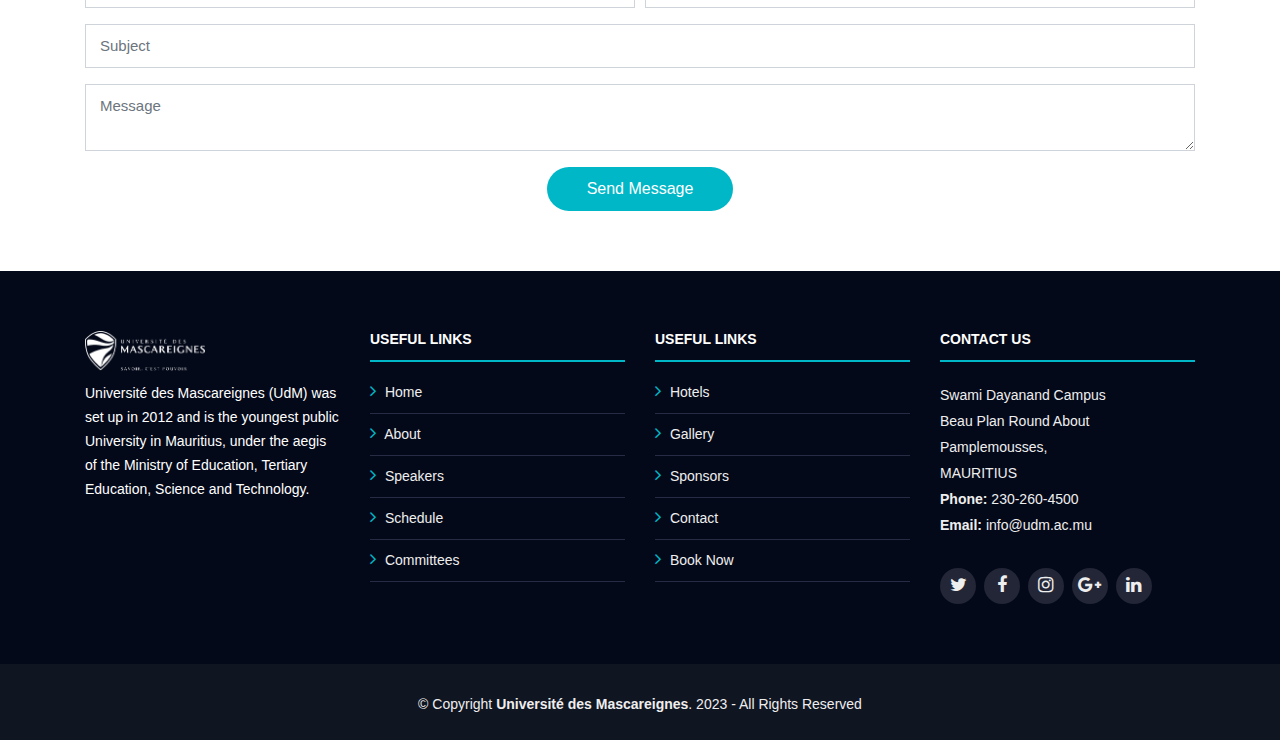
==== commit 6601ee03: "Responsive" ====
--- a/index.html
+++ b/index.html
@@ -56,7 +56,7 @@
     Intro Section
   ============================-->
   <section id="intro">
-    <div class="intro-container wow fadeIn">
+    <div class="intro-container">
       <img src="img/logo-icacie.png" alt=""><br>
       <h1 class="mb-4 pb-0">International Conference on <br><span>Advanced Computing</span> and<br> <span>Intelligent Engineering</span> 2023</h1>
       <p class="mb-4 pb-0">07-09 July, Trianon Convention Center, Mauritius</p>
@@ -96,7 +96,7 @@
     <!--==========================
       Speakers Section
     ============================-->
-    <section id="speakers" class="wow fadeInUp">
+    <section id="speakers">
       <div class="container">
         <div class="section-header">
           <h2>Event Speakers</h2>
@@ -201,7 +201,7 @@
       Committees Section
     ============================-->
     <section id="schedule" class="section-with-bg">
-      <div class="container wow fadeInUp">
+      <div>
         <div class="section-header">
           <h2>Committees</h2>
           <p>Great mind behind the conference</p>
@@ -262,7 +262,7 @@
       Call for Papers Section
     ============================-->
     <section id="venue" class="">
-      <div class="container wow fadeInUp">
+      <div class="container">
         <div class="section-header">
           <h2>Call for Papers</h2>
           <p>Deadline for submission: 31 March</p>
@@ -274,7 +274,7 @@
     <!--==========================
       Hotels Section
     ============================-->
-    <section id="hotels" class="section-with-bg wow fadeInUp">
+    <section id="hotels" class="section-with-bg">
       <div class="container">
         <div class="section-header">
           <h2>Hotels</h2>
@@ -336,7 +336,7 @@
     <!--==========================
       Gallery Section
     ============================-->
-    <section id="gallery" class="wow fadeInUp">
+    <section id="gallery">
 
       <div class="container">
         <div class="section-header">
@@ -361,7 +361,7 @@
     <!--==========================
       Sponsors Section
     ============================-->
-    <section id="supporters" class="section-with-bg wow fadeInUp">
+    <section id="supporters" class="section-with-bg">
 
       <div class="container">
         <div class="section-header">
@@ -404,7 +404,7 @@
       Subscribe Section
     ============================-->
     <section id="subscribe">
-      <div class="container wow fadeInUp">
+      <div class="container">
         <div class="section-header">
           <h2>Newsletter</h2>
           <p>Subscribe to our newsletter. The best way to be informed of any update on the event.</p>
@@ -427,7 +427,7 @@
     <!--==========================
       Book Now Section
     ============================-->
-    <section id="buy-tickets" class="section-with-bg wow fadeInUp">
+    <section id="buy-tickets" class="section-with-bg">
       <div class="container">
         <div class="section-header">
           <h2>Book Now</h2>
@@ -504,7 +504,7 @@
     <!--==========================
       Contact Section
     ============================-->
-    <section id="contact" class="section-bg wow fadeInUp">
+    <section id="contact" class="section-bg">
 
       <div class="container">
 
@@ -523,7 +523,7 @@
           <div class="col-md-4">
             <div class="contact-phone">
               <h3>Phone Number</h3>
-              <p><a href="tel:+155895548855">+230-260-4500</a></p>
+              <p><a href="tel:+2302604500">+230-260-4500</a></p>
             </div>
           </div>
           <div class="col-md-4">
@@ -615,21 +615,12 @@
     </div>
   </footer><!-- #footer -->
 
-  <a href="#" class="back-to-top"><i class="fa fa-angle-up"></i></a>
-
   <!-- JavaScript Libraries -->
   <script src="lib/jquery/jquery.min.js"></script>
   <script src="lib/jquery/jquery-migrate.min.js"></script>
   <script src="lib/bootstrap/js/bootstrap.bundle.min.js"></script>
-  <script src="lib/easing/easing.min.js"></script>
-  <script src="lib/superfish/hoverIntent.js"></script>
-  <script src="lib/superfish/superfish.min.js"></script>
-  <script src="lib/wow/wow.min.js"></script>
-  <script src="lib/venobox/venobox.min.js"></script>
   <script src="lib/owlcarousel/owl.carousel.min.js"></script>
 
-  <!-- Template Main Javascript File -->
-  <script src="js/main.js"></script>
 </body>
 
 </html>
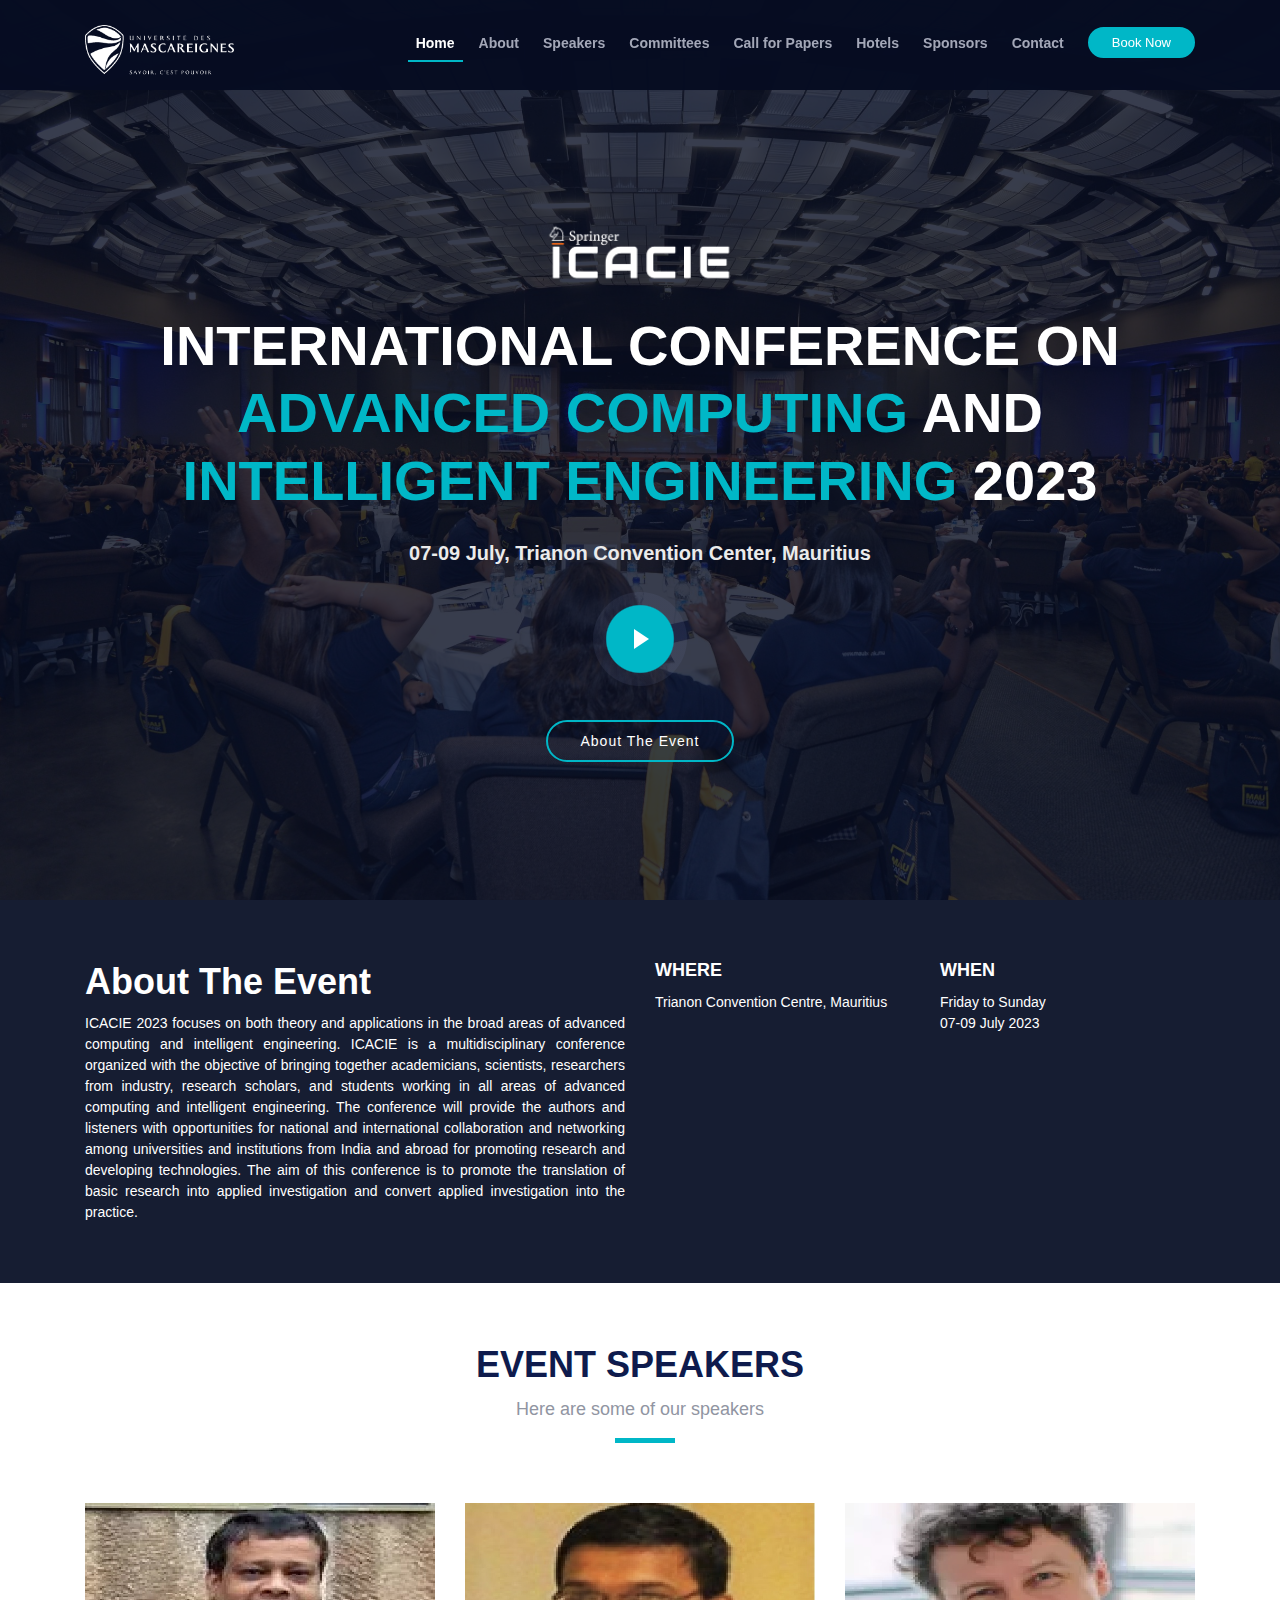
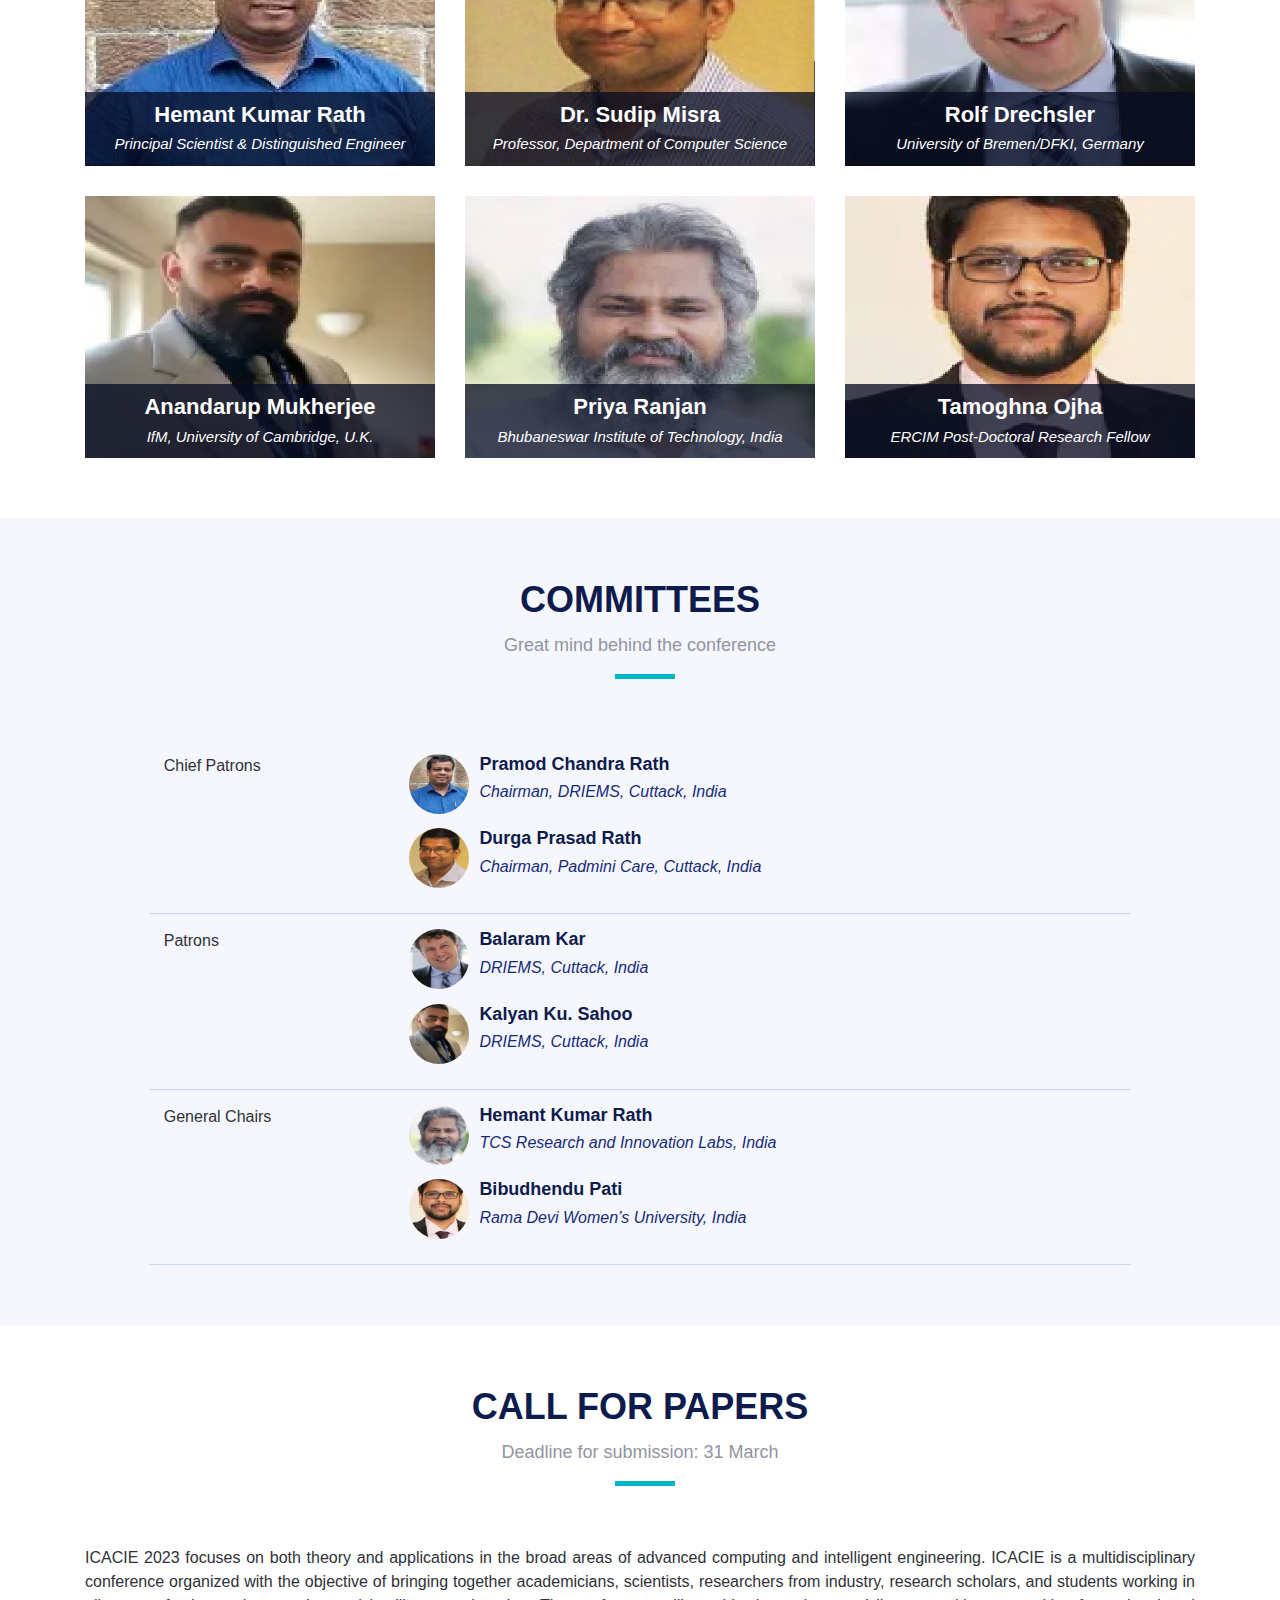
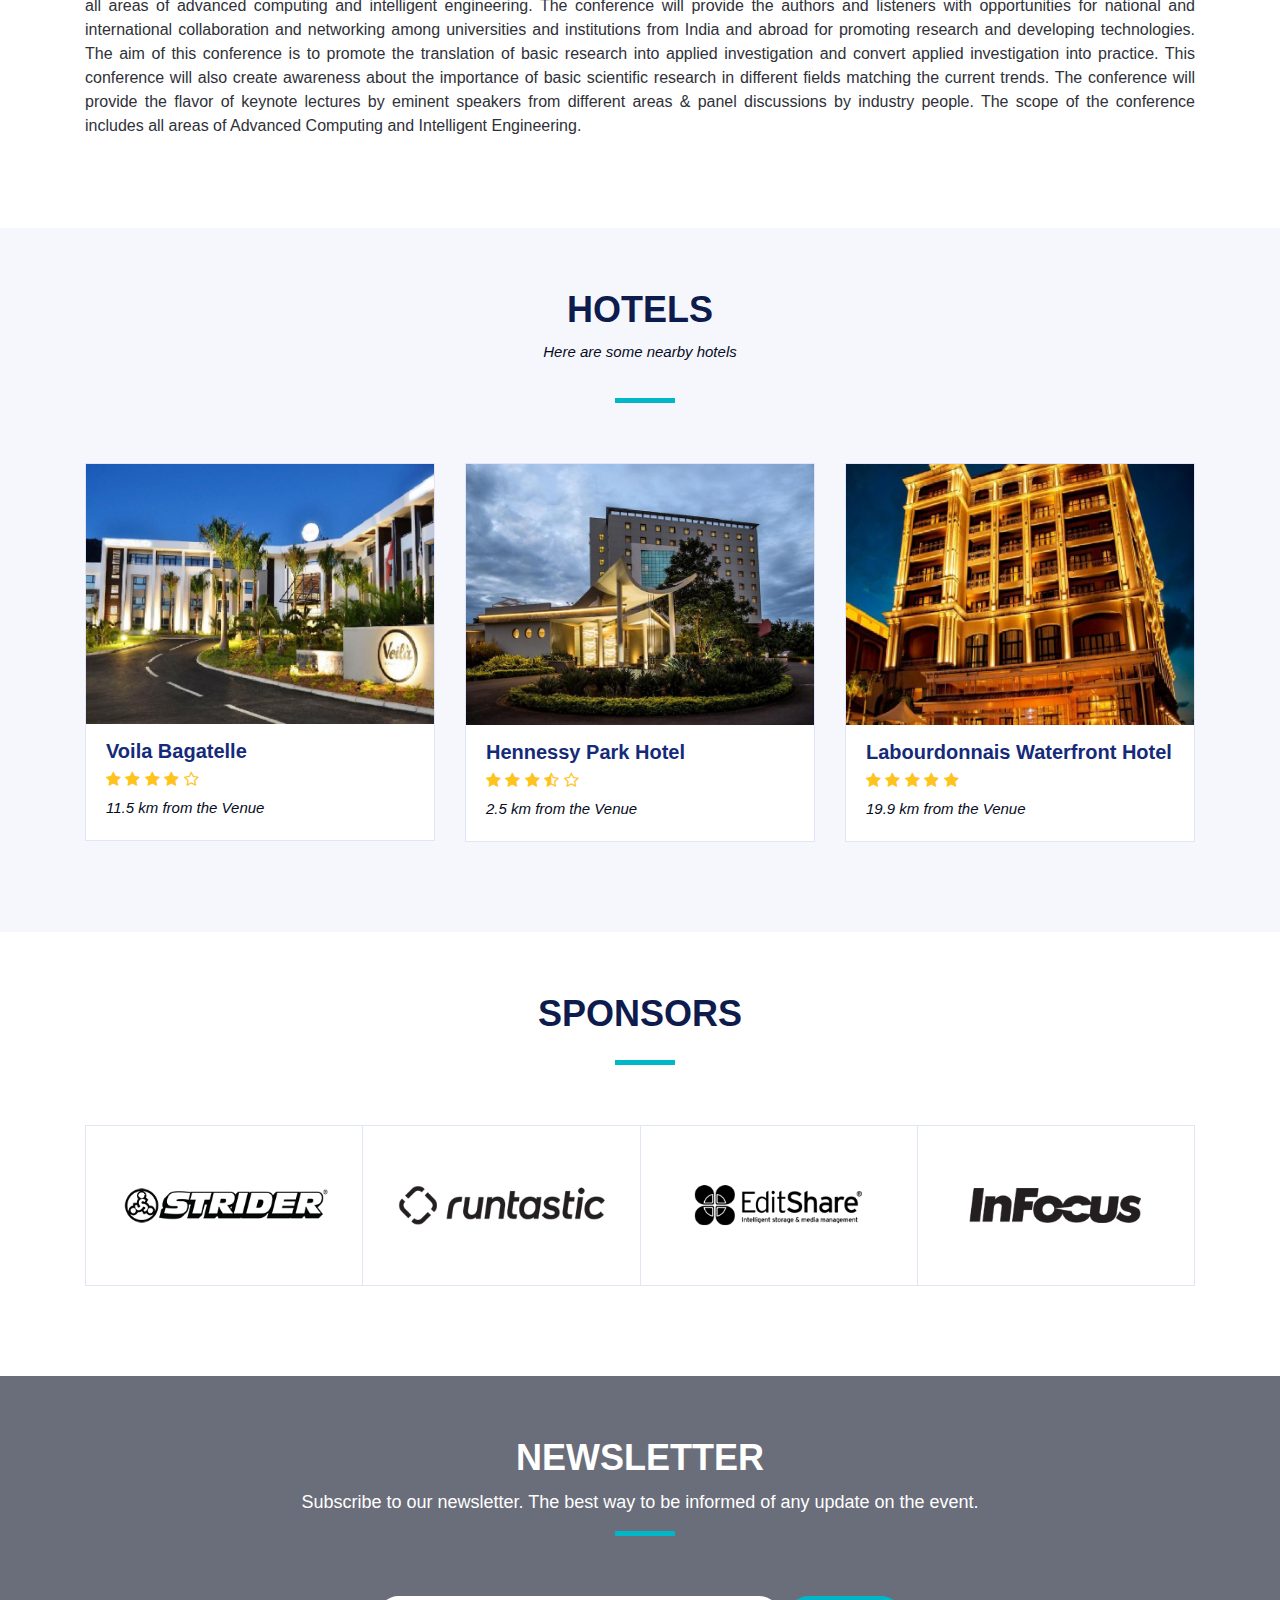
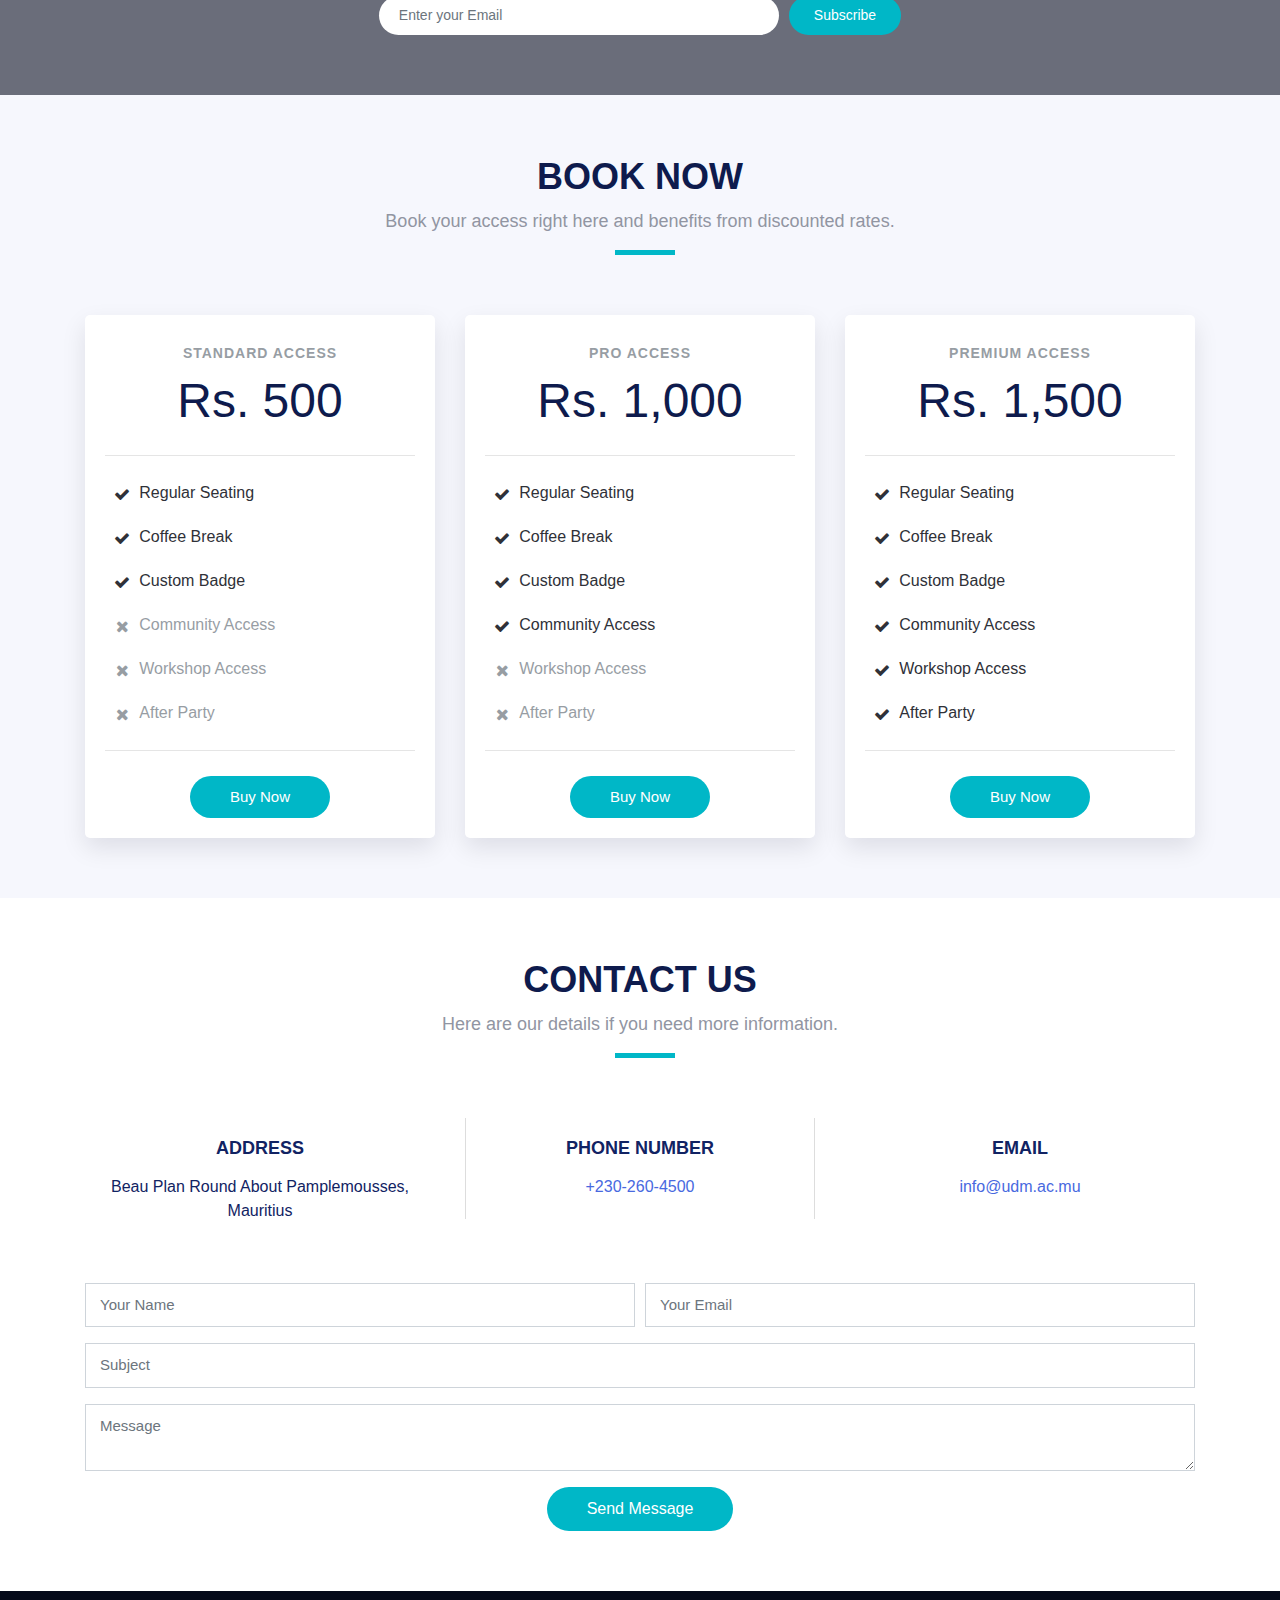
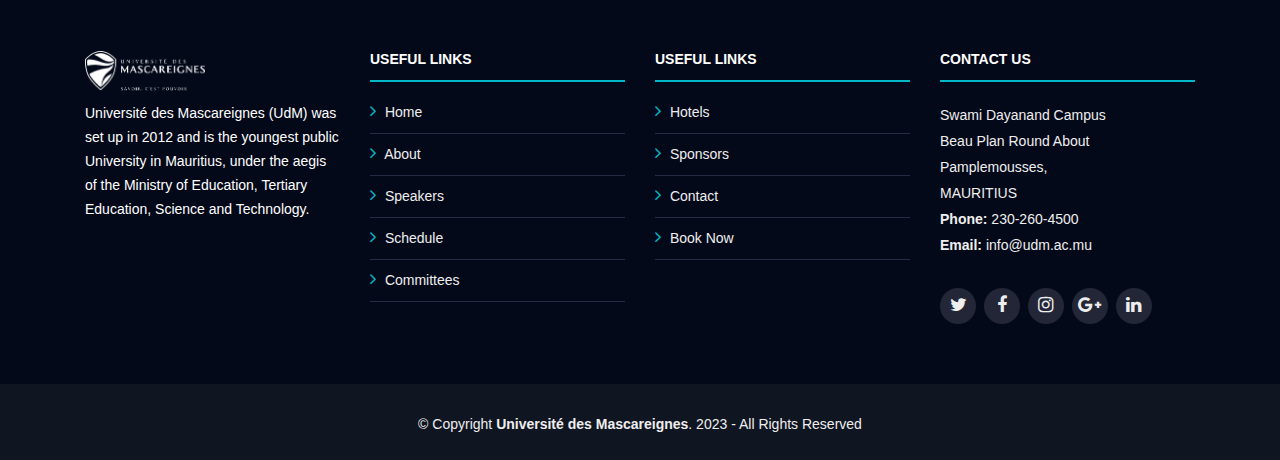
==== commit 31f66f0a: "Fix" ====
--- a/index.html
+++ b/index.html
@@ -10,16 +10,12 @@
 
   <!-- Favicons -->
   <link href="img/favicon.png" rel="icon">
-  <link href="img/apple-touch-icon.png" rel="apple-touch-icon">
 
   <!-- Bootstrap CSS File -->
   <link href="lib/bootstrap/css/bootstrap.min.css" rel="stylesheet">
 
   <!-- Libraries CSS Files -->
   <link href="lib/font-awesome/css/font-awesome.min.css" rel="stylesheet">
-  <link href="lib/animate/animate.min.css" rel="stylesheet">
-  <link href="lib/venobox/venobox.css" rel="stylesheet">
-  <link href="lib/owlcarousel/assets/owl.carousel.min.css" rel="stylesheet">
 
   <!-- Main Stylesheet File -->
   <link href="css/style.css" rel="stylesheet">
@@ -43,7 +39,6 @@
           <li><a href="#schedule">Committees</a></li>
           <li><a href="#venue">Call for Papers</a></li>
           <li><a href="#hotels">Hotels</a></li>
-          <li><a href="#gallery">Gallery</a></li>
           <li><a href="#supporters">Sponsors</a></li>
           <li><a href="#contact">Contact</a></li>
           <li class="buy-tickets"><a href="#buy-tickets">Book Now</a></li>
@@ -334,34 +329,9 @@
     </section><!-- #hotels -->
 
     <!--==========================
-      Gallery Section
-    ============================-->
-    <section id="gallery">
-
-      <div class="container">
-        <div class="section-header">
-          <h2>Gallery</h2>
-          <p>Check our gallery from the last conference</p>
-        </div>
-      </div>
-
-      <div class="owl-carousel gallery-carousel">
-        <a href="img/gallery/1.jpg" class="" data-gall="gallery-carousel"><img src="img/gallery/1.jpg" alt=""></a>
-        <a href="img/gallery/2.jpg" class="" data-gall="gallery-carousel"><img src="img/gallery/2.jpg" alt=""></a>
-        <a href="img/gallery/3.jpg" class="" data-gall="gallery-carousel"><img src="img/gallery/3.jpg" alt=""></a>
-        <a href="img/gallery/4.jpg" class="" data-gall="gallery-carousel"><img src="img/gallery/4.jpg" alt=""></a>
-        <a href="img/gallery/5.jpg" class="" data-gall="gallery-carousel"><img src="img/gallery/5.jpg" alt=""></a>
-        <a href="img/gallery/6.jpg" class="" data-gall="gallery-carousel"><img src="img/gallery/6.jpg" alt=""></a>
-        <a href="img/gallery/7.jpg" class="" data-gall="gallery-carousel"><img src="img/gallery/7.jpg" alt=""></a>
-        <a href="img/gallery/8.jpg" class="" data-gall="gallery-carousel"><img src="img/gallery/8.jpg" alt=""></a>
-      </div>
-
-    </section><!-- #gallery -->
-
-    <!--==========================
       Sponsors Section
     ============================-->
-    <section id="supporters" class="section-with-bg">
+    <section id="supporters">
 
       <div class="container">
         <div class="section-header">
@@ -581,7 +551,6 @@
             <h4>Useful Links</h4>
             <ul>
               <li><i class="fa fa-angle-right"></i> <a href="#">Hotels</a></li>
-              <li><i class="fa fa-angle-right"></i> <a href="#">Gallery</a></li>
               <li><i class="fa fa-angle-right"></i> <a href="#">Sponsors</a></li>
               <li><i class="fa fa-angle-right"></i> <a href="#">Contact</a></li>
               <li><i class="fa fa-angle-right"></i> <a href="#">Book Now</a></li>
@@ -616,10 +585,7 @@
   </footer><!-- #footer -->
 
   <!-- JavaScript Libraries -->
-  <script src="lib/jquery/jquery.min.js"></script>
-  <script src="lib/jquery/jquery-migrate.min.js"></script>
   <script src="lib/bootstrap/js/bootstrap.bundle.min.js"></script>
-  <script src="lib/owlcarousel/owl.carousel.min.js"></script>
 
 </body>
 
